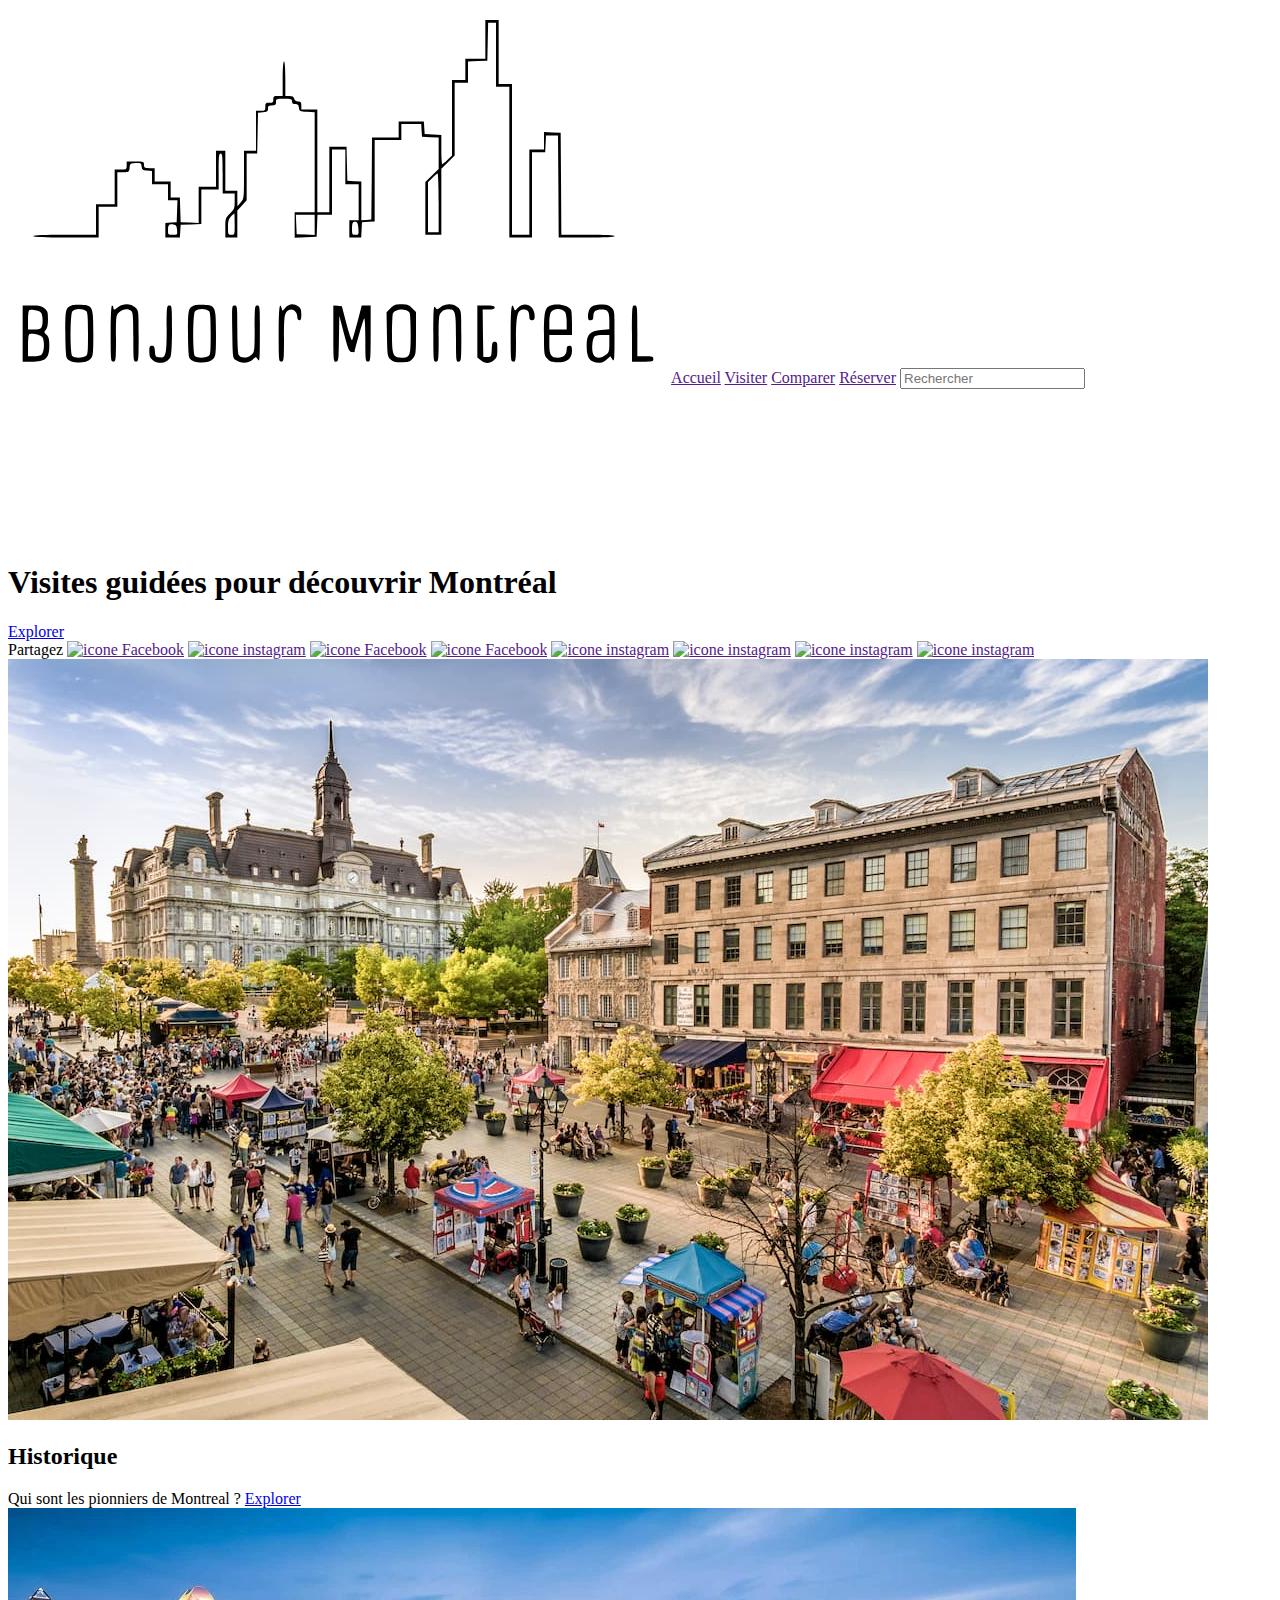
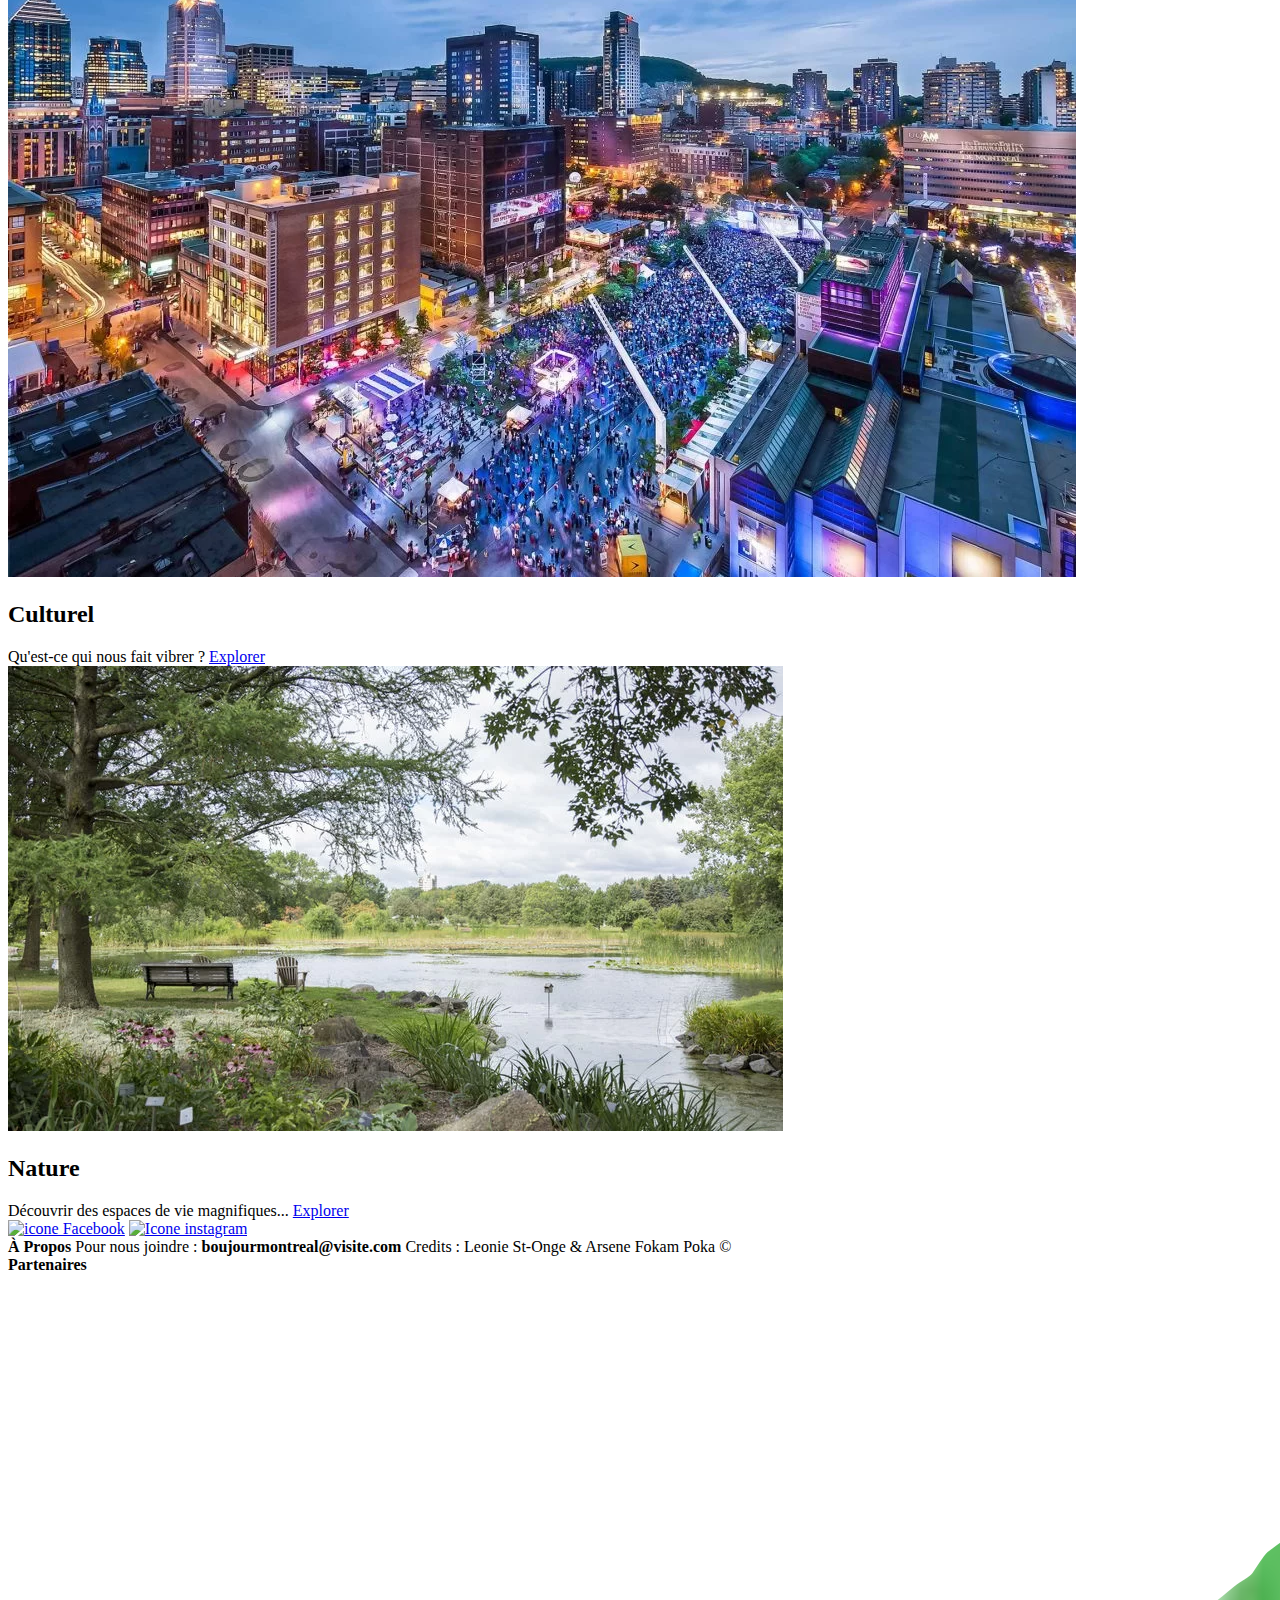
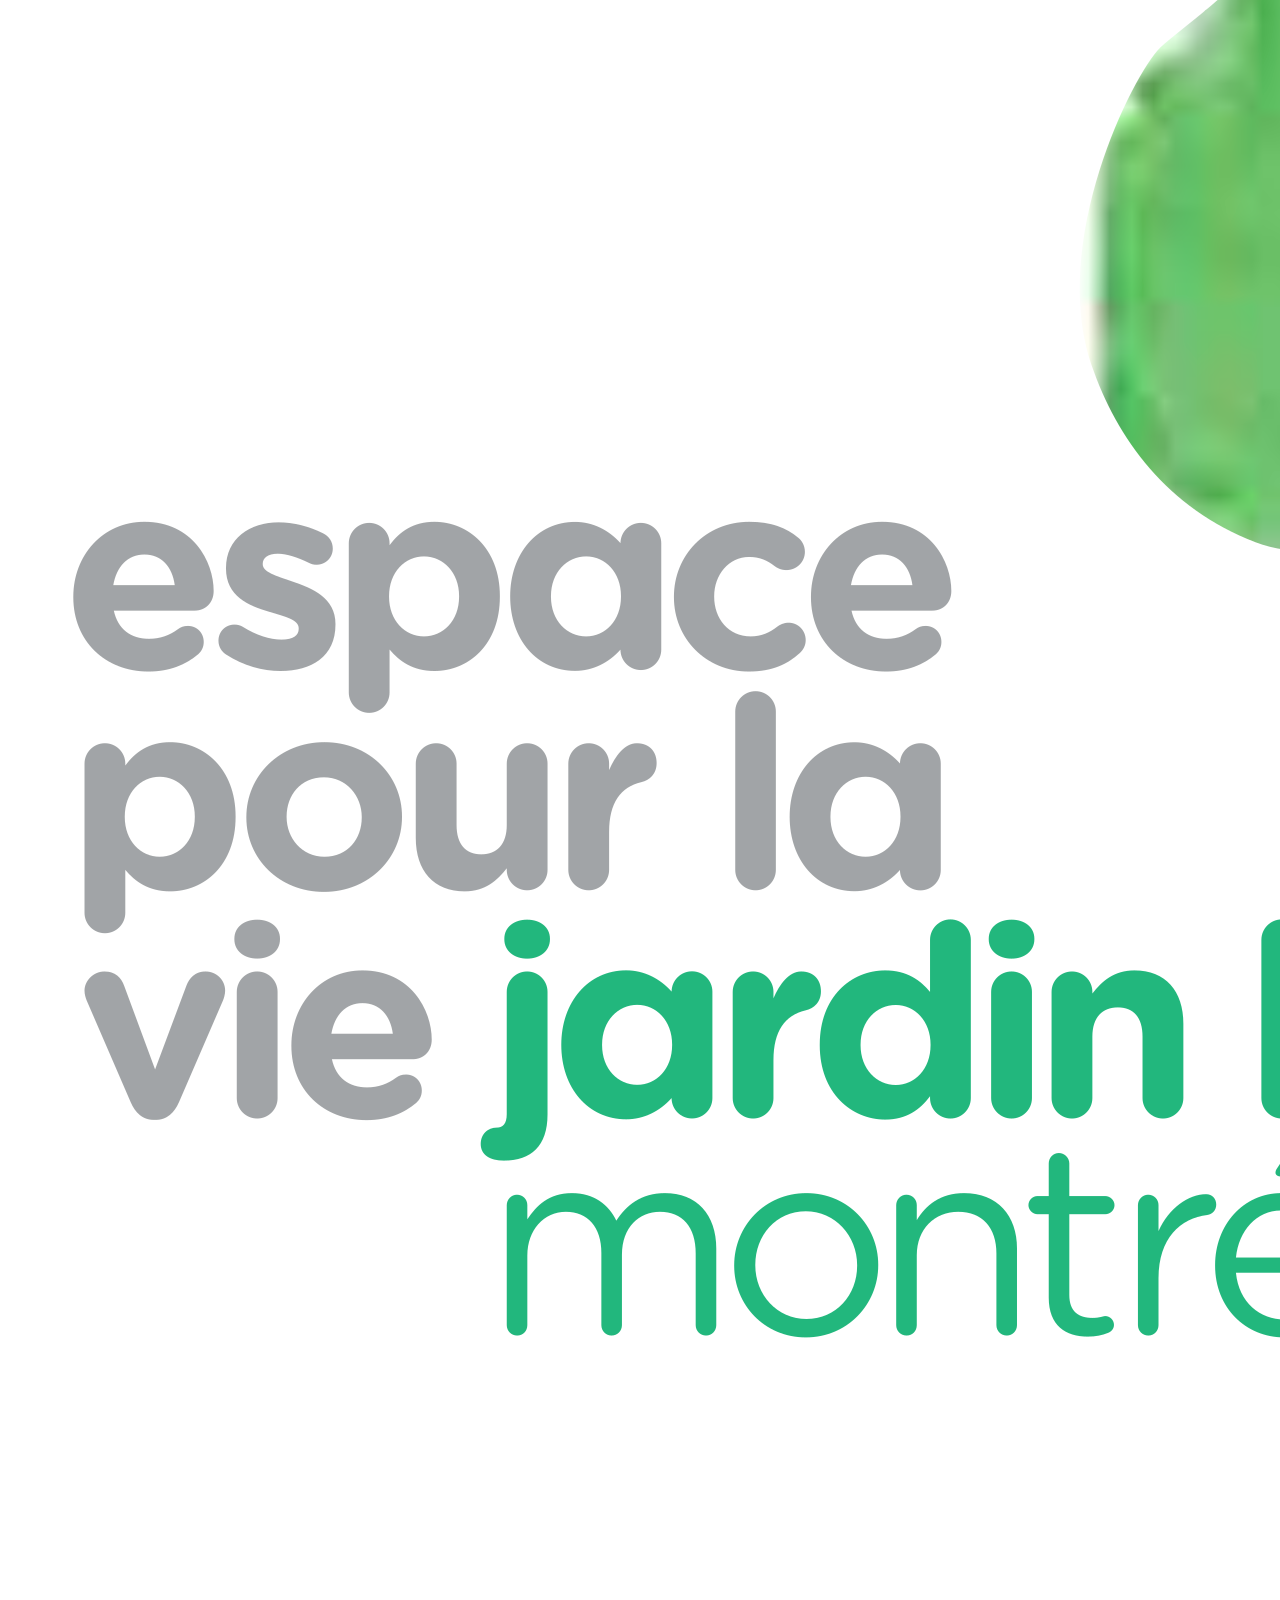
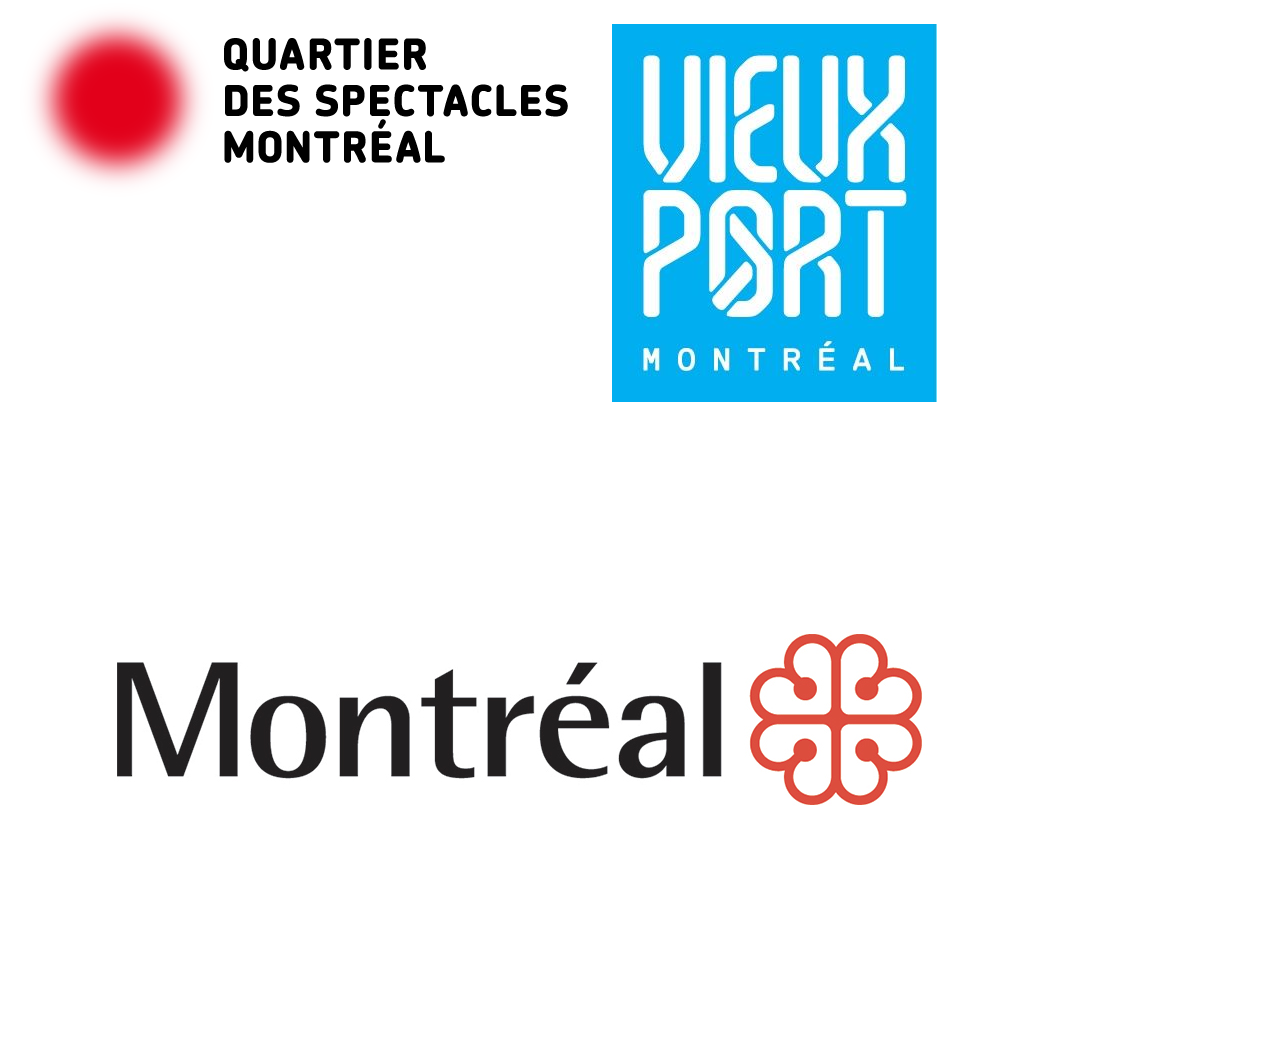
==== src/index.html @ 507555e9 "nouvelle version video, corrections dans index.html" ====
<!DOCTYPE html>
<html lang="fr">

<head>
    <meta charset="UTF-8">
    <meta http-equiv="X-UA-Compatible" content="IE=edge">
    <meta name="viewport" content="width=device-width, initial-scale=1.0">
    <link rel="preconnect" href="https://fonts.googleapis.com">
    <link rel="preconnect" href="https://fonts.gstatic.com" crossorigin>
    <link href="https://fonts.googleapis.com/css2?family=Unica+One&display=swap" rel="stylesheet">
    <title>Accueil</title>


</head>

<body>
    <div class="home">
        <header>
            <nav>
                <img src="./images/LogoBonjourMontrealVille.svg" alt="Logo Bonjour Montreal">
                <span><a href="">Accueil</a></span>
                <span><a href="">Visiter</a></span>
                <span><a href="">Comparer</a></span>
                <span><a href="">Réserver</a></span>
                <input type="search" placeholder="Rechercher">
            </nav>
            <div class="banner">
                <video autoplay muted loop>
                    <source src="./images/video/MontrealBeautyShot.mp4" type="video/mp4">
                </video>
                <h1>Visites guidées pour découvrir Montréal</h1>
                <span><a href="./index.html">Explorer</a></span>
            </div>
        </header>
        <aside>
            <span>Partagez</span>
            <a href=""><img src="./images/facebook-brands.svg" alt="icone Facebook"></a>
            <a href=""><img src="./images/twitter-brands.svg" alt="icone instagram"></a>
            <a href=""><img src="./images/google-plus-brands.svg" alt="icone Facebook"></a>
            <a href=""><img src="./images/linkedin-brands.svg" alt="icone Facebook"></a>
            <a href=""><img src="./images/instagram-brands.svg" alt="icone instagram"></a>
            <a href=""><img src="./images/whatsapp-brands.svg" alt="icone instagram"></a>
            <a href=""><img src="./images/pinterest-brands.svg" alt="icone instagram"></a>
            <a href=""><img src="./images/telegram-brands.svg" alt="icone instagram"></a>
        </aside>
        <main>

            <article class="photo"> <img
                    src="./images/20999-Credit-FR-Tourisme-Montreal-Stephan-Poulin-EN-Credit-Tourisme-Montreal-Steephan-Poulin1.jpg"
                    alt="Vieux-Port de Montreal">
                <h2>Historique</h2> <span>Qui sont les pionniers de Montreal ?</span>
                <span><a href="./index.html">Explorer</a></span>
            </article>
            <article><img src="./images/quartier-spectacle-montreal-centre-ville-1068x669.jpg"
                    alt="Quartier des Spectacles">
                <h2>Culturel</h2>Qu'est-ce qui nous fait vibrer ?
                <span><a href="./index.html">Explorer</a></span>
            </article>
            <article><img src="./images/Jardin-Botanique-Montreal-2.jpg" alt="Jardin Botanique">
                <h2>Nature</h2>Découvrir des espaces de vie magnifiques...
                <span><a href="./index.html">Explorer</a></span>
            </article>

        </main>
        <footer>
            <div>
                <div>
                    <a href="./index.html"><img src="./images/facebook-f-brands.svg" alt="icone Facebook"></a>


                    <a href="./index.html"><img src="./images/square-twitter-brands.svg" alt="Icone instagram"></a>
                </div>

                <div>
                    <strong>À Propos</strong>
                    <span>Pour nous joindre : <strong>boujourmontreal@visite.com</strong></span>
                    <span>Credits : Leonie St-Onge &amp; Arsene Fokam Poka ©</span>
                </div>

                <div><strong>Partenaires</strong>
                    <img src="./images/2560px-Jardin_botanique_Montréal_(logo).svg.png" alt="logo jardin botanique">
                    <img src="./images/logo_quartier_des_spectacles.png" alt="logo quartier des spectacles">
                    <img src="./images/logo_vieux_port_montreal.jpg" alt="logo vieux port">
                    <img src="./images/logo-montreal.jpg" alt="logo ville de montreal">
                </div>

            </div>
        </footer>
    </div>
</body>

</html>
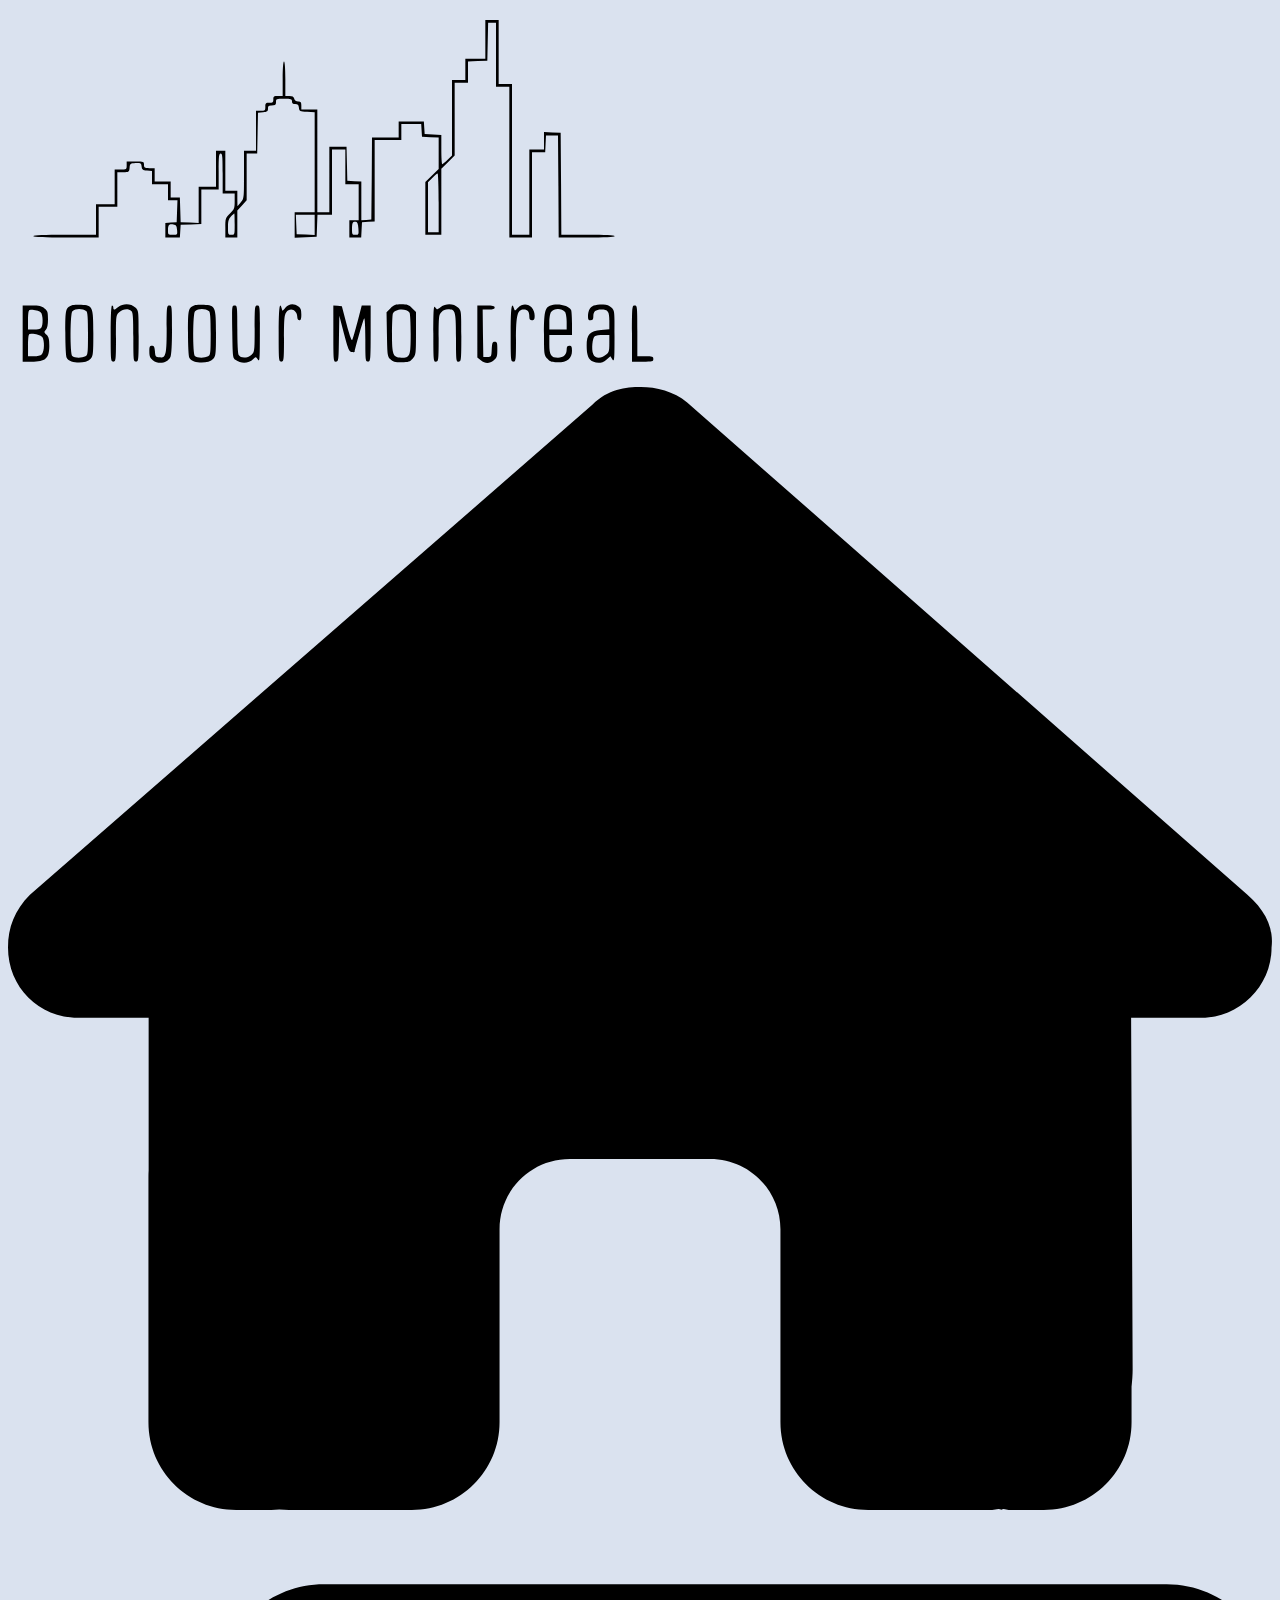
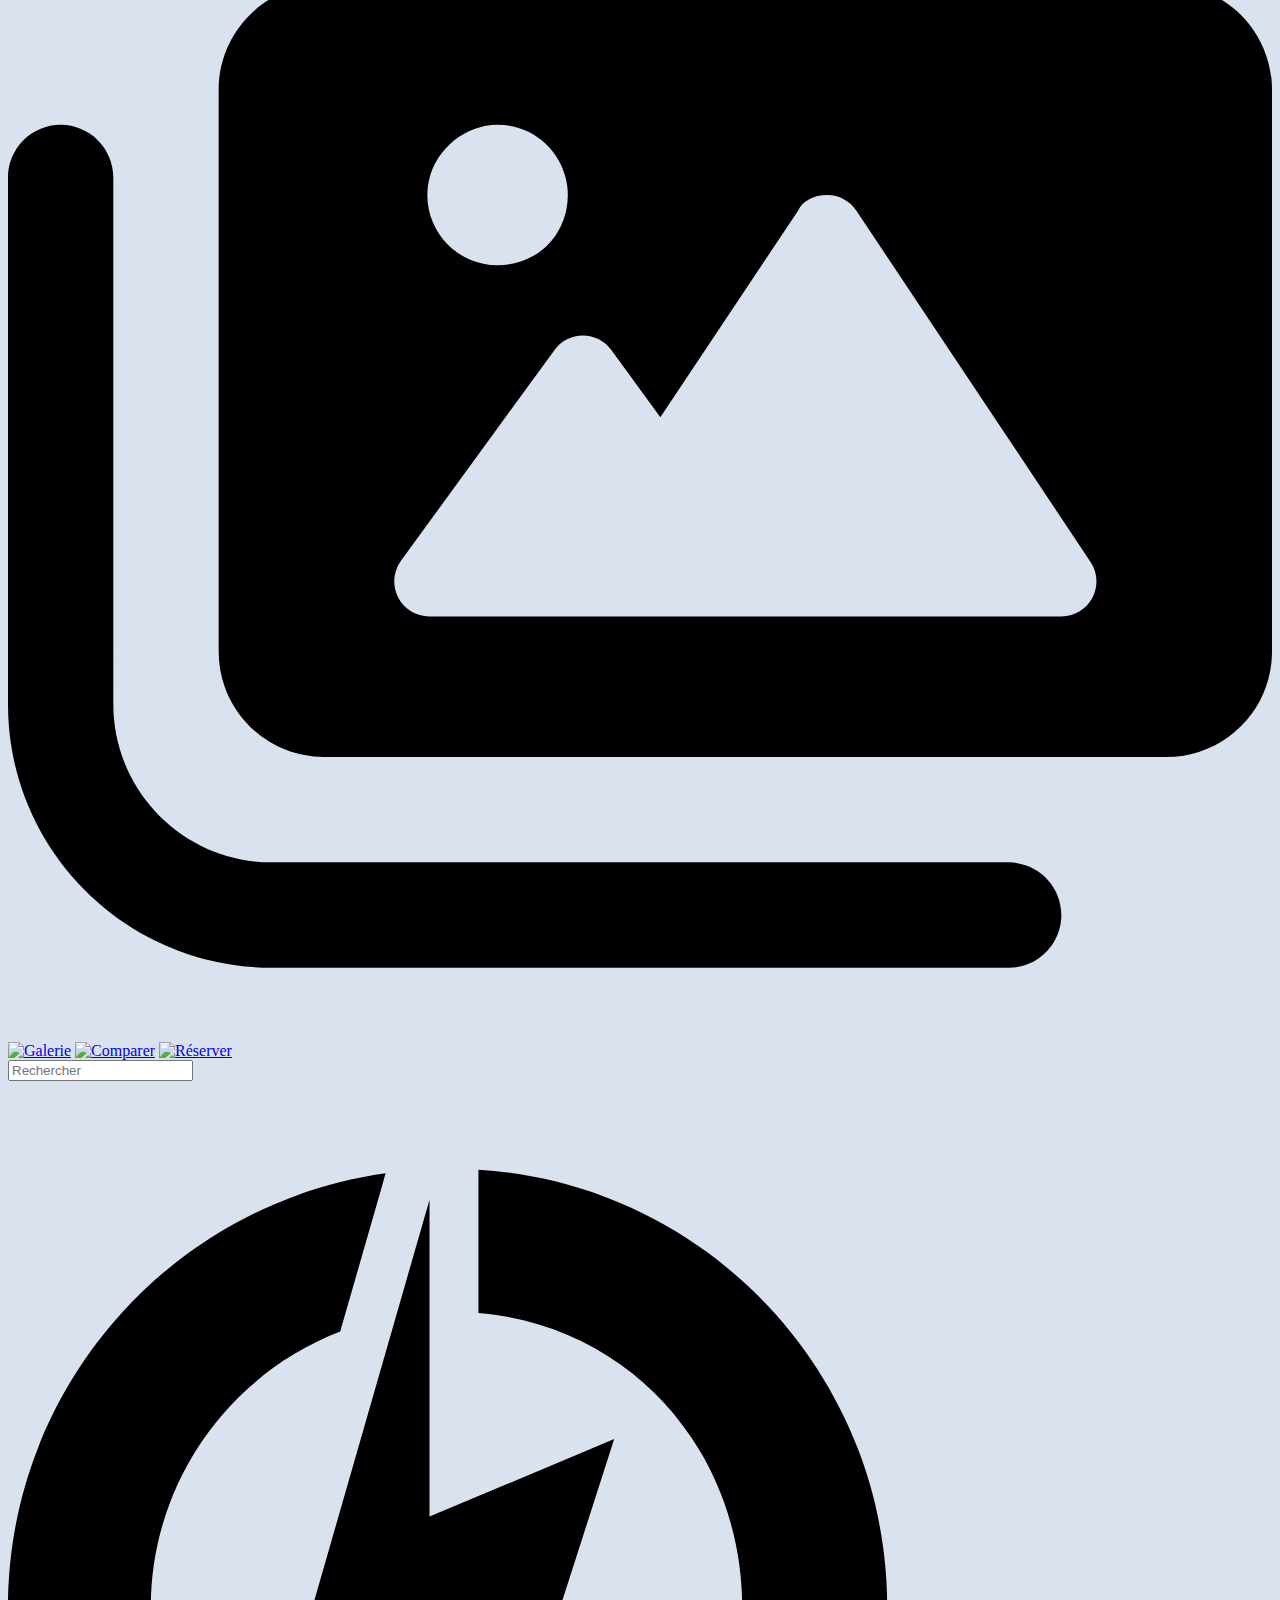
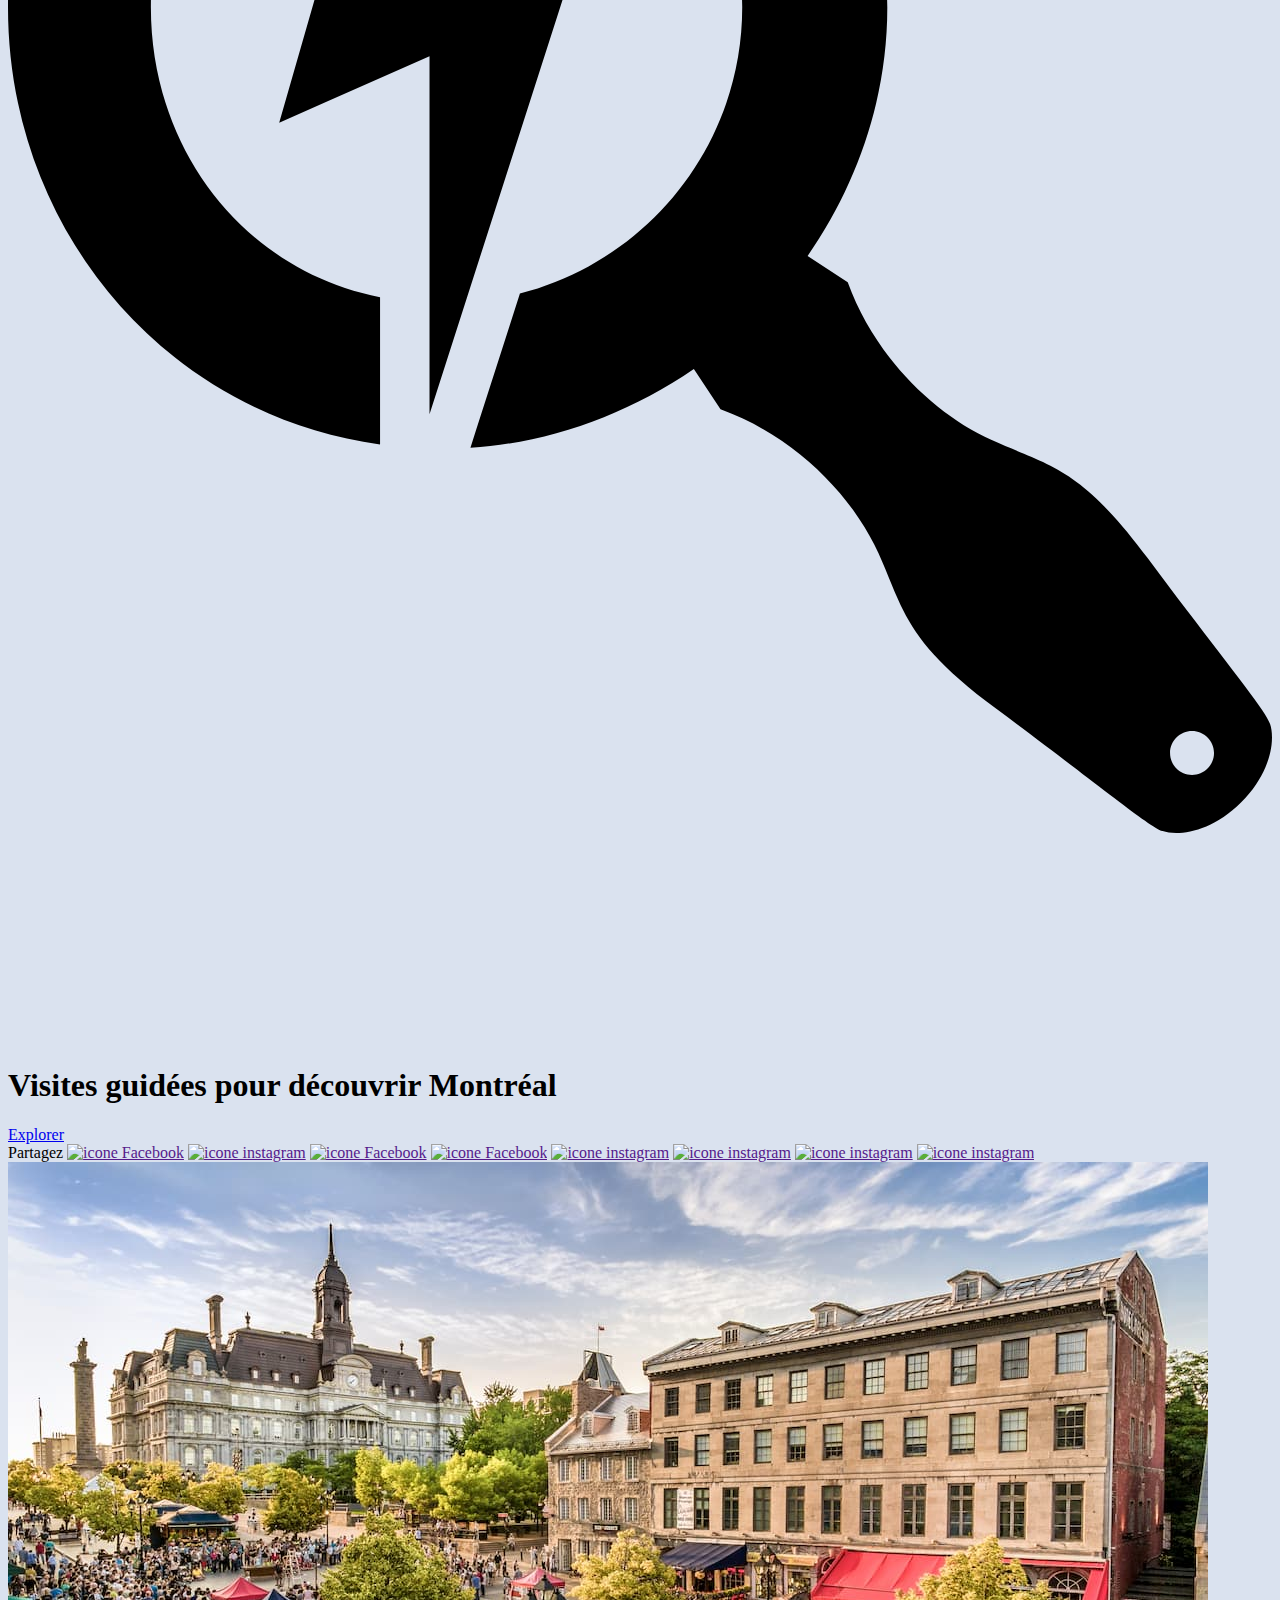
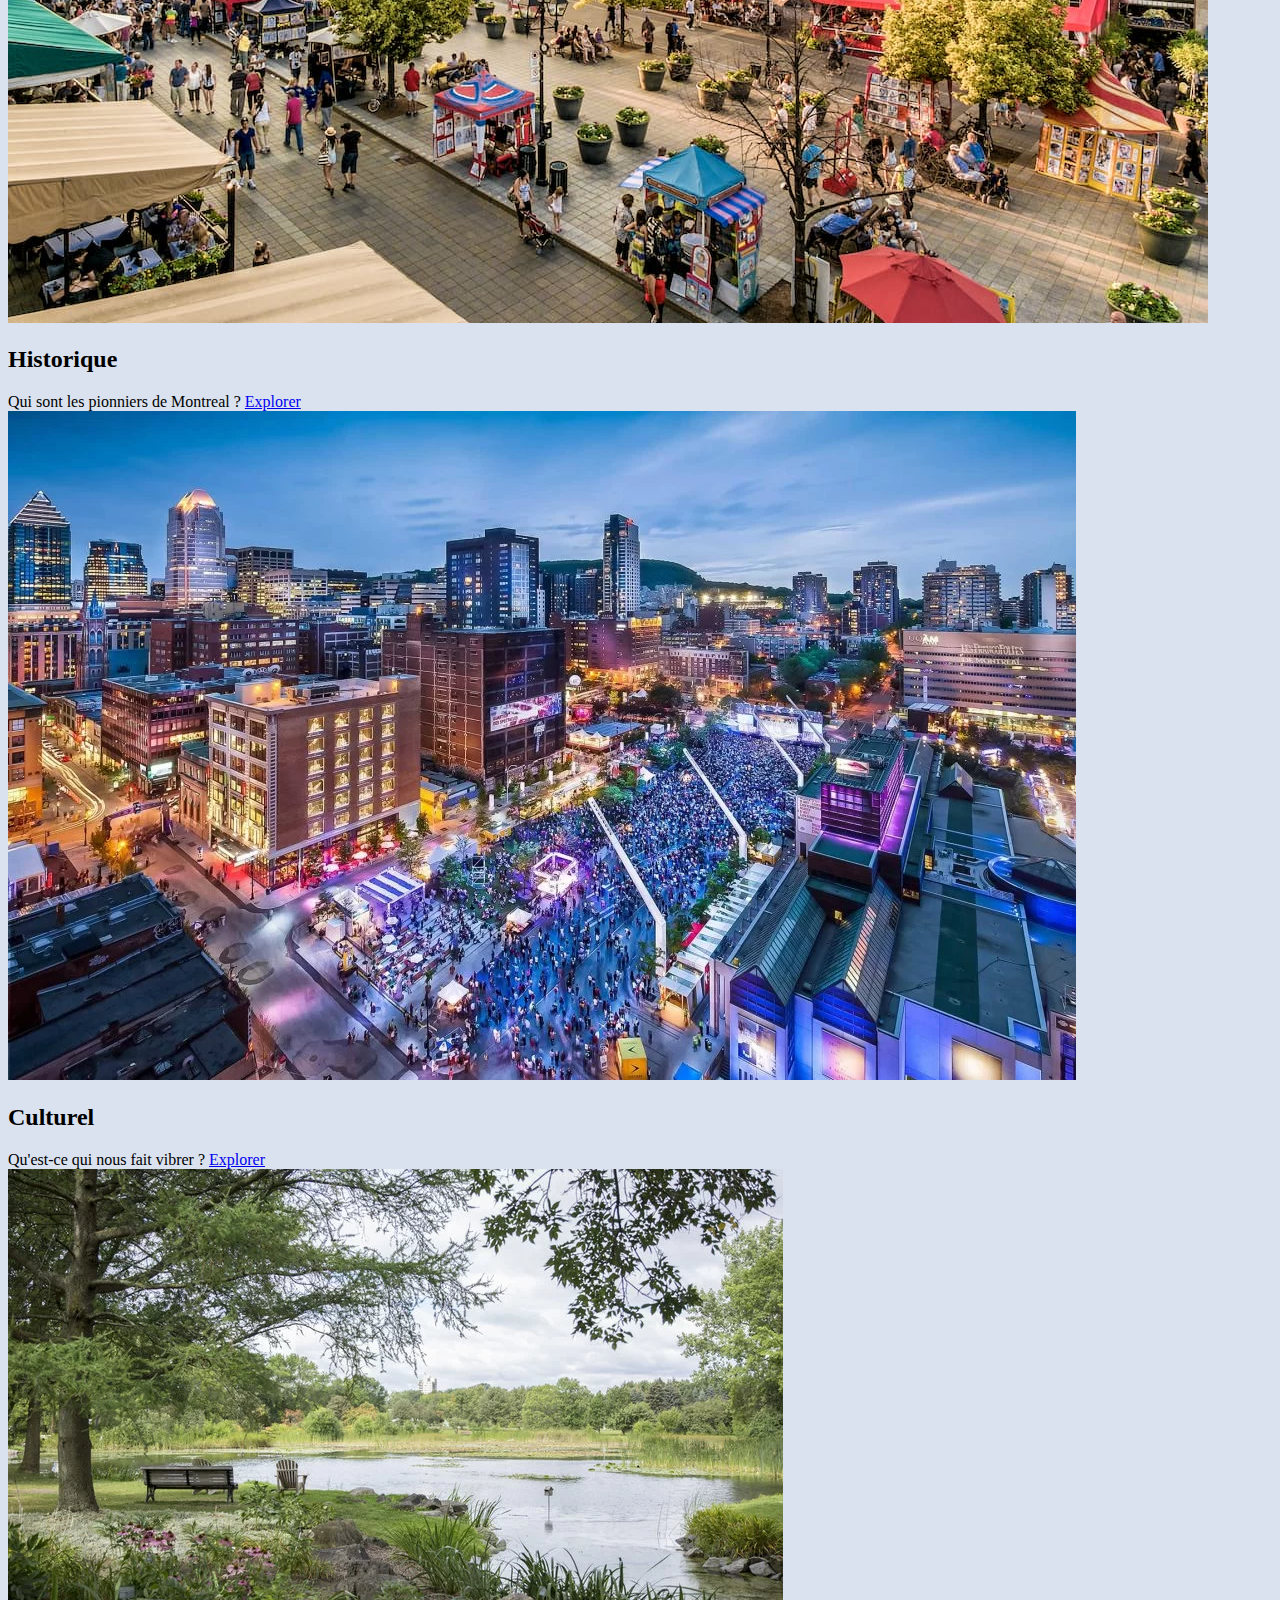
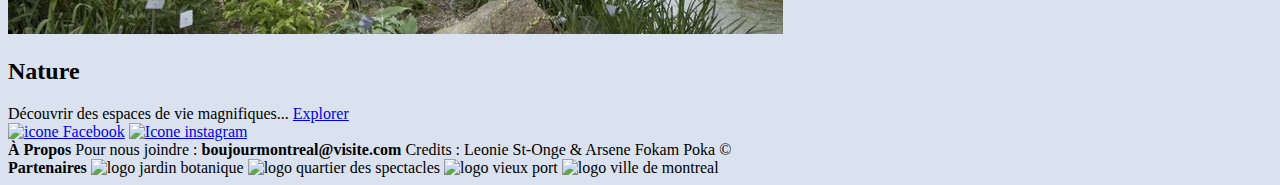
==== commit 16644e9c: "merge" ====
--- a/src/index.html
+++ b/src/index.html
@@ -1,92 +1,100 @@
 <!DOCTYPE html>
 <html lang="fr">
 
-<head>
-    <meta charset="UTF-8">
-    <meta http-equiv="X-UA-Compatible" content="IE=edge">
-    <meta name="viewport" content="width=device-width, initial-scale=1.0">
-    <link rel="preconnect" href="https://fonts.googleapis.com">
-    <link rel="preconnect" href="https://fonts.gstatic.com" crossorigin>
-    <link href="https://fonts.googleapis.com/css2?family=Unica+One&display=swap" rel="stylesheet">
-    <title>Accueil</title>
+    <head>
+        <meta charset="UTF-8">
+        <meta http-equiv="X-UA-Compatible" content="IE=edge">
+        <meta name="viewport" content="width=device-width, initial-scale=1.0">
+        <link rel="stylesheet" href="css/style.css">
+        <link rel="preconnect" href="https://fonts.googleapis.com">
+        <link rel="preconnect" href="https://fonts.gstatic.com" crossorigin>
+        <link href="https://fonts.googleapis.com/css2?family=Unica+One&display=swap" rel="stylesheet">
+        <title>Accueil</title>
 
 
-</head>
+    </head>
 
-<body>
-    <div class="home">
-        <header>
-            <nav>
-                <img src="./images/LogoBonjourMontrealVille.svg" alt="Logo Bonjour Montreal">
-                <span><a href="">Accueil</a></span>
-                <span><a href="">Visiter</a></span>
-                <span><a href="">Comparer</a></span>
-                <span><a href="">Réserver</a></span>
-                <input type="search" placeholder="Rechercher">
-            </nav>
-            <div class="banner">
-                <video autoplay muted loop>
-                    <source src="./images/video/MontrealBeautyShot.mp4" type="video/mp4">
-                </video>
-                <h1>Visites guidées pour découvrir Montréal</h1>
-                <span><a href="./index.html">Explorer</a></span>
-            </div>
-        </header>
-        <aside>
-            <span>Partagez</span>
-            <a href=""><img src="./images/facebook-brands.svg" alt="icone Facebook"></a>
-            <a href=""><img src="./images/twitter-brands.svg" alt="icone instagram"></a>
-            <a href=""><img src="./images/google-plus-brands.svg" alt="icone Facebook"></a>
-            <a href=""><img src="./images/linkedin-brands.svg" alt="icone Facebook"></a>
-            <a href=""><img src="./images/instagram-brands.svg" alt="icone instagram"></a>
-            <a href=""><img src="./images/whatsapp-brands.svg" alt="icone instagram"></a>
-            <a href=""><img src="./images/pinterest-brands.svg" alt="icone instagram"></a>
-            <a href=""><img src="./images/telegram-brands.svg" alt="icone instagram"></a>
-        </aside>
-        <main>
+    <body>
+        <div class="home">
+            <header>
+                <nav>
+                    <img src="./images/LogoBonjourMontrealVille.svg" alt="Logo Bonjour Montreal">
+                    <span><a href="./index.html"><img src="./images/house-solid.svg" alt="Accueil"></a></span>
+                    <span><a href="./catalogue/catalogue.html"><img src="./images/images-solid.svg"
+                                alt="Catalogue"></a></span>
+                    <span><a href="./galerie/galerie.html"><img src="./images/camera-retro-solid.svg"
+                                alt="Galerie"></a></span>
+                    <span><a href="./tableau/tableau.html"><img src="./images/scale-balanced-solid.svg"
+                                alt="Comparer"></a></span>
+                    <span><a href="./contact/index.html"><img src="./images/pen-to-square-regular.svg"
+                                alt="Réserver"></a></span>
+                    <div><input type="search" placeholder="Rechercher"><img src="./images/searchengin-brands.svg"
+                            alt="Recherche"></div>
+                </nav>
+                <div class="banner">
+                    <video autoplay muted loop>
+                        <source src="./images/video/MontrealBeautyShot.mp4" type="video/mp4">
+                    </video>
+                    <h1>Visites guidées pour découvrir Montréal</h1>
+                    <span><a href="./index.html">Explorer</a></span>
+                </div>
+            </header>
+            <aside>
+                <span>Partagez</span>
+                <a href=""><img src="./images/facebook-brands.svg" alt="icone Facebook"></a>
+                <a href=""><img src="./images/twitter-brands.svg" alt="icone instagram"></a>
+                <a href=""><img src="./images/google-plus-brands.svg" alt="icone Facebook"></a>
+                <a href=""><img src="./images/linkedin-brands.svg" alt="icone Facebook"></a>
+                <a href=""><img src="./images/instagram-brands.svg" alt="icone instagram"></a>
+                <a href=""><img src="./images/whatsapp-brands.svg" alt="icone instagram"></a>
+                <a href=""><img src="./images/pinterest-brands.svg" alt="icone instagram"></a>
+                <a href=""><img src="./images/telegram-brands.svg" alt="icone instagram"></a>
+            </aside>
+            <main>
 
-            <article class="photo"> <img
-                    src="./images/20999-Credit-FR-Tourisme-Montreal-Stephan-Poulin-EN-Credit-Tourisme-Montreal-Steephan-Poulin1.jpg"
-                    alt="Vieux-Port de Montreal">
-                <h2>Historique</h2> <span>Qui sont les pionniers de Montreal ?</span>
-                <span><a href="./index.html">Explorer</a></span>
-            </article>
-            <article><img src="./images/quartier-spectacle-montreal-centre-ville-1068x669.jpg"
-                    alt="Quartier des Spectacles">
-                <h2>Culturel</h2>Qu'est-ce qui nous fait vibrer ?
-                <span><a href="./index.html">Explorer</a></span>
-            </article>
-            <article><img src="./images/Jardin-Botanique-Montreal-2.jpg" alt="Jardin Botanique">
-                <h2>Nature</h2>Découvrir des espaces de vie magnifiques...
-                <span><a href="./index.html">Explorer</a></span>
-            </article>
+                <article class="photo"> <img
+                        src="./images/20999-Credit-FR-Tourisme-Montreal-Stephan-Poulin-EN-Credit-Tourisme-Montreal-Steephan-Poulin1.jpg"
+                        alt="Vieux-Port de Montreal">
+                    <h2>Historique</h2> <span>Qui sont les pionniers de Montreal ?</span>
+                    <span><a href="./index.html">Explorer</a></span>
+                </article>
+                <article><img src="./images/quartier-spectacle-montreal-centre-ville-1068x669.jpg"
+                        alt="Quartier des Spectacles">
+                    <h2>Culturel</h2>Qu'est-ce qui nous fait vibrer ?
+                    <span><a href="./index.html">Explorer</a></span>
+                </article>
+                <article><img src="./images/Jardin-Botanique-Montreal-2.jpg" alt="Jardin Botanique">
+                    <h2>Nature</h2>Découvrir des espaces de vie magnifiques...
+                    <span><a href="./index.html">Explorer</a></span>
+                </article>
 
-        </main>
-        <footer>
-            <div>
+            </main>
+            <footer>
                 <div>
-                    <a href="./index.html"><img src="./images/facebook-f-brands.svg" alt="icone Facebook"></a>
+                    <div>
+                        <a href="../index.html"><img src="../images/icons_social_network/facebook-f-brands.svg"
+                                alt="icone Facebook"></a>
+                        <a href="../index.html"><img src="../images/icons_social_network/twitter-brands.svg"
+                                alt="Icone instagram"></a>
+                    </div>
+                    <div>
+                        <strong>À Propos</strong>
+                        <span>Pour nous joindre : <strong>boujourmontreal@visite.com</strong></span>
+                        <span>Credits : Leonie St-Onge &amp; Arsene Fokam Poka ©</span>
+                    </div>
 
+                    <div><strong>Partenaires</strong>
+                        <img src="../images/logos_partenaires/2560px-Jardin_botanique_Montréal_(logo).svg.png"
+                            alt="logo jardin botanique">
+                        <img src="../images/logos_partenaires/logo_quartier_des_spectacles.png"
+                            alt="logo quartier des spectacles">
+                        <img src="../images/logos_partenaires/logo_vieux_port_montreal.jpg" alt="logo vieux port">
+                        <img src="../images/logos_partenaires/logo-montreal.jpg" alt="logo ville de montreal">
+                    </div>
 
-                    <a href="./index.html"><img src="./images/square-twitter-brands.svg" alt="Icone instagram"></a>
                 </div>
-
-                <div>
-                    <strong>À Propos</strong>
-                    <span>Pour nous joindre : <strong>boujourmontreal@visite.com</strong></span>
-                    <span>Credits : Leonie St-Onge &amp; Arsene Fokam Poka ©</span>
-                </div>
-
-                <div><strong>Partenaires</strong>
-                    <img src="./images/2560px-Jardin_botanique_Montréal_(logo).svg.png" alt="logo jardin botanique">
-                    <img src="./images/logo_quartier_des_spectacles.png" alt="logo quartier des spectacles">
-                    <img src="./images/logo_vieux_port_montreal.jpg" alt="logo vieux port">
-                    <img src="./images/logo-montreal.jpg" alt="logo ville de montreal">
-                </div>
-
-            </div>
-        </footer>
-    </div>
-</body>
+            </footer>
+        </div>
+    </body>
 
 </html>--- a/src/css/style.css
+++ b/src/css/style.css
@@ -0,0 +1,69 @@
+/**
+    Déclaration global a toute l'application
+    Cette partie est modifié SEULEMENT APRES avoir communiquer avec les autre membre de l'équipe.
+    --------------------------------------------------------------------------------------------
+**/
+
+/** Chargement des polices **/
+
+/** Déclaration du box-sizing **/
+
+/** Sémantique permettant un aspect constant sur toute l'application **/
+
+header {}
+
+nav {}
+
+aside {}
+
+main {}
+
+footer {}
+
+body {
+    background-color: #DAE2EF;
+}
+
+/**
+    Déclaration spécifique a chaque page au besoin.
+    Chaque personne travaille sur une page à la fois donc il ne devrait jamais y avoir de conflit.
+
+    2 examples: home et contact
+    --------------------------------------------------------------------------------------------
+**/
+
+/** Example pour les cas spécifiques de la page home **/
+
+.home header {}
+
+.home nav {}
+
+.home aside {}
+
+.home main {}
+
+.home main div.photo {
+    border: 1px solid black;
+}
+
+.home footer {}
+
+/** Example pour les cas spécifiques de la page contact **/
+
+.contact header {}
+
+.contact nav {}
+
+.contact aside {}
+
+.contact main {
+    width: 80%;
+    margin: auto;
+}
+
+.contact main form {
+    /** Spécifique pour l'intégration du formulaire de contact **/
+    border: 2px solid black;
+}
+
+.contact footer {}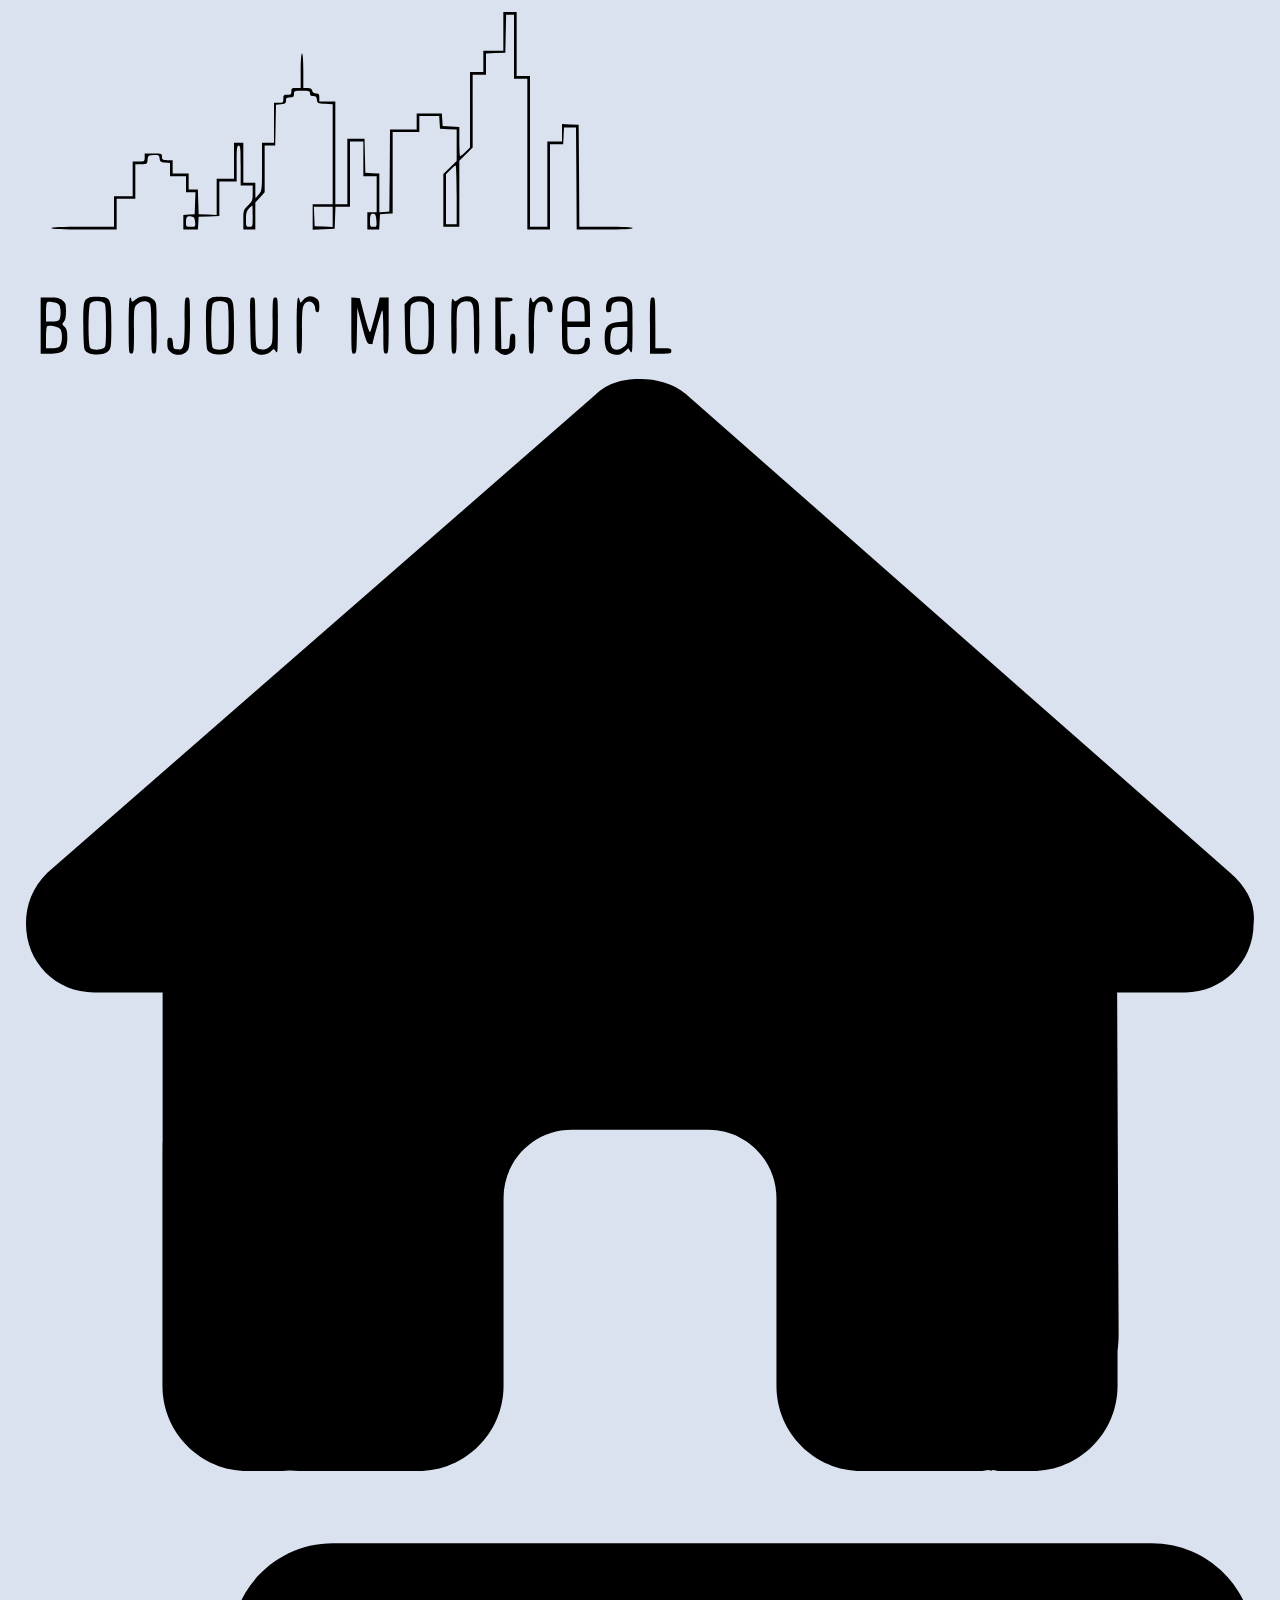
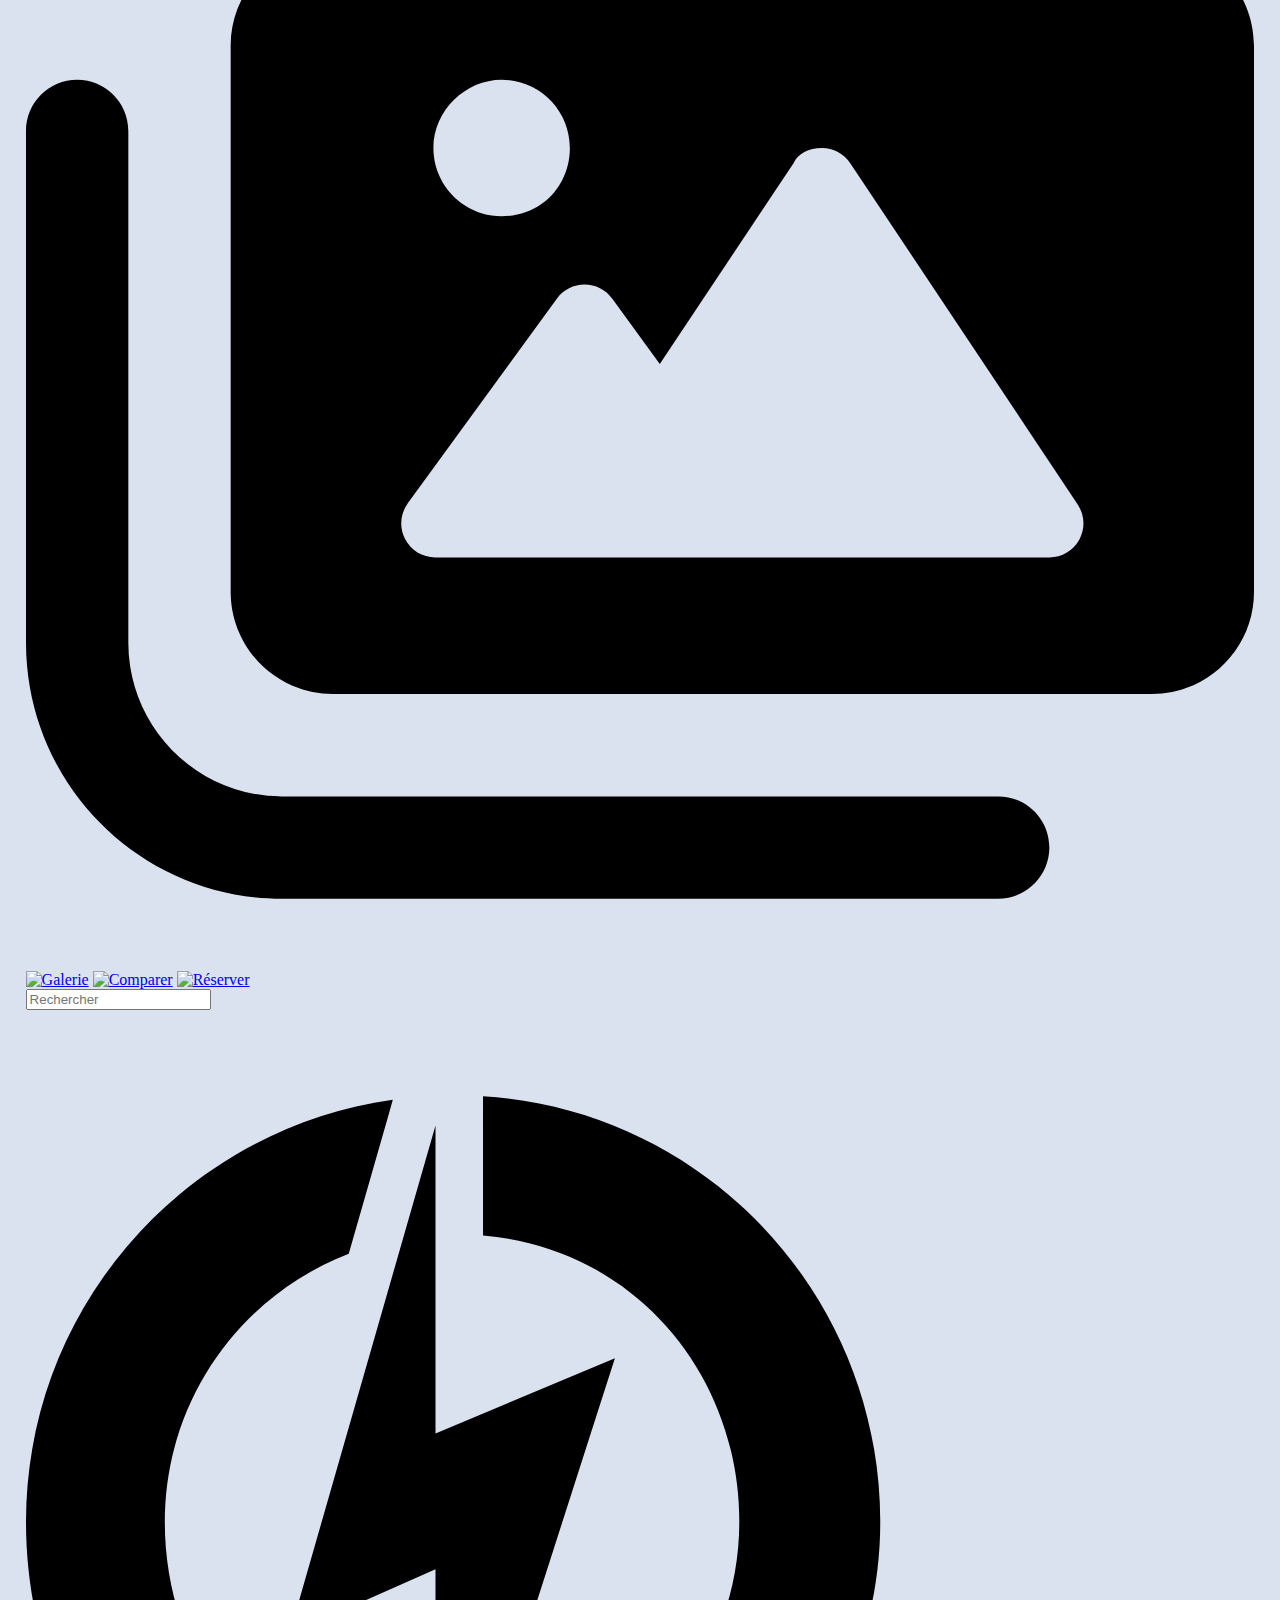
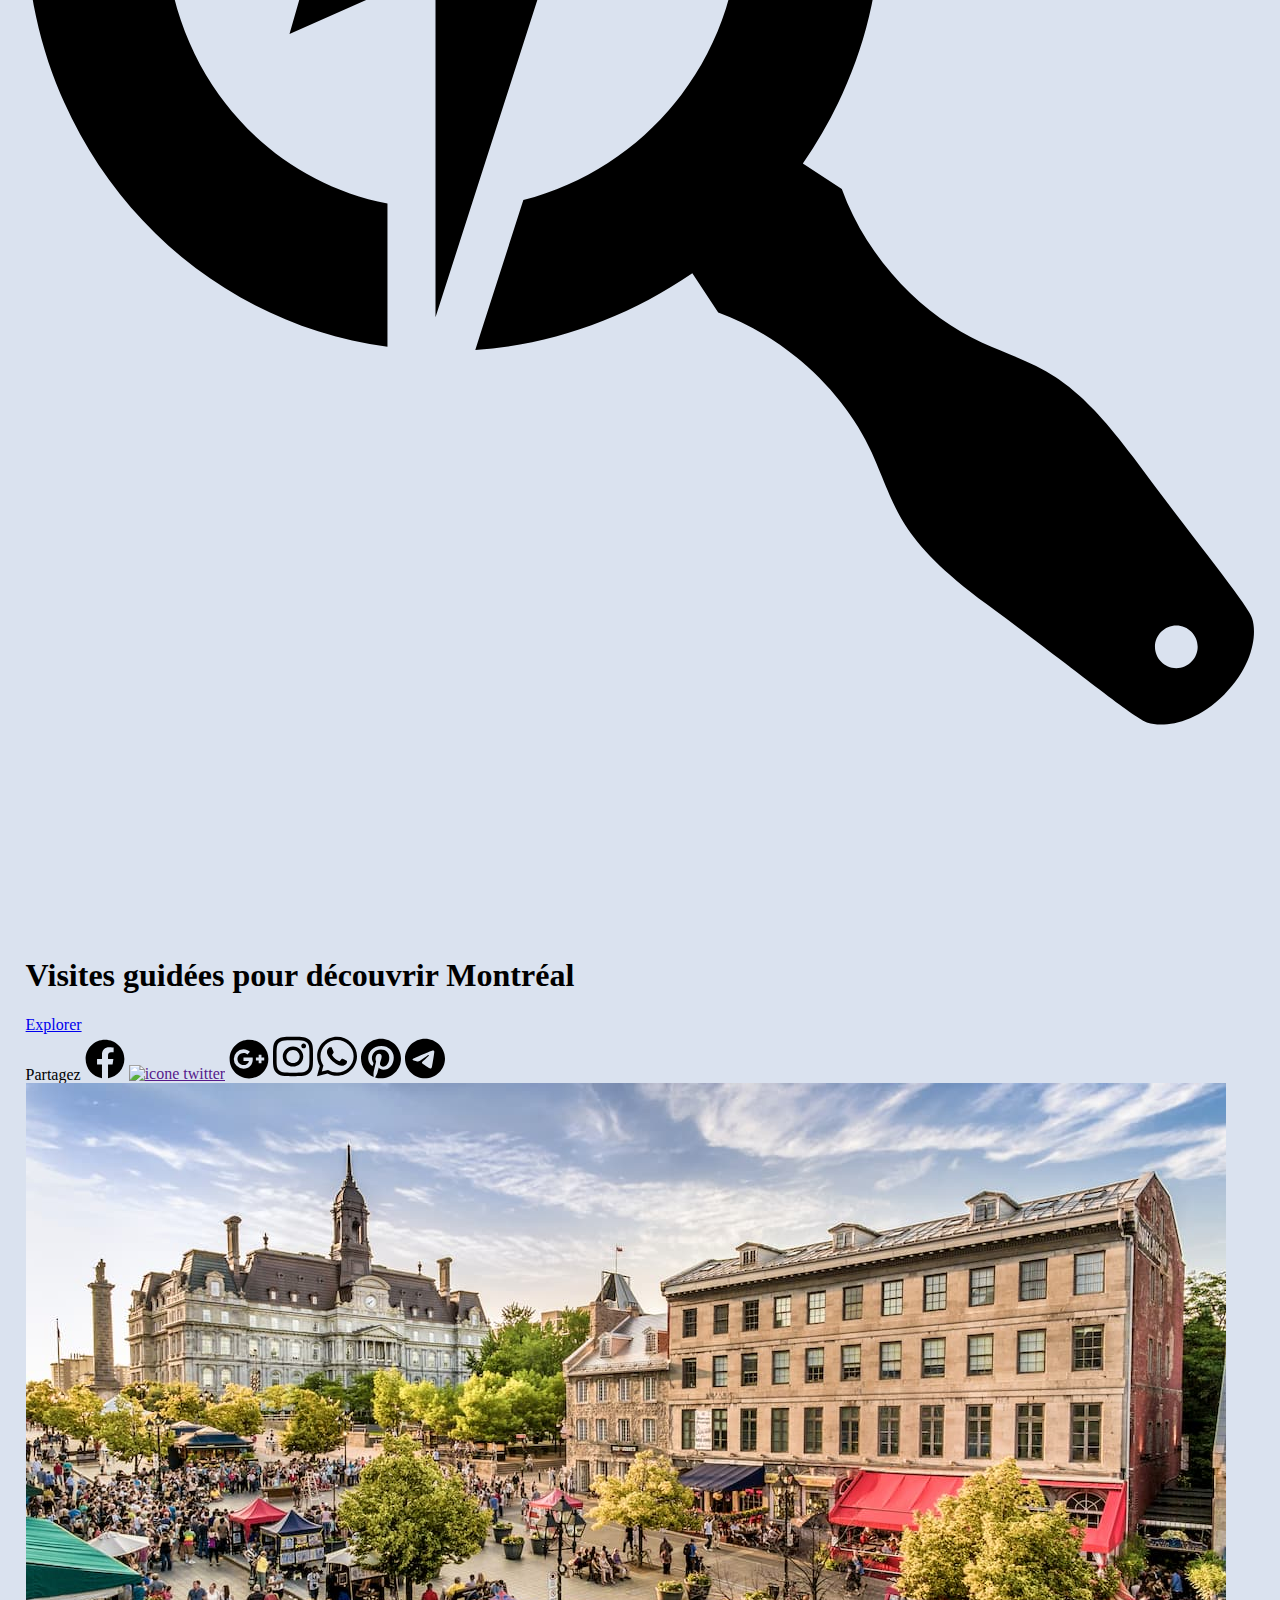
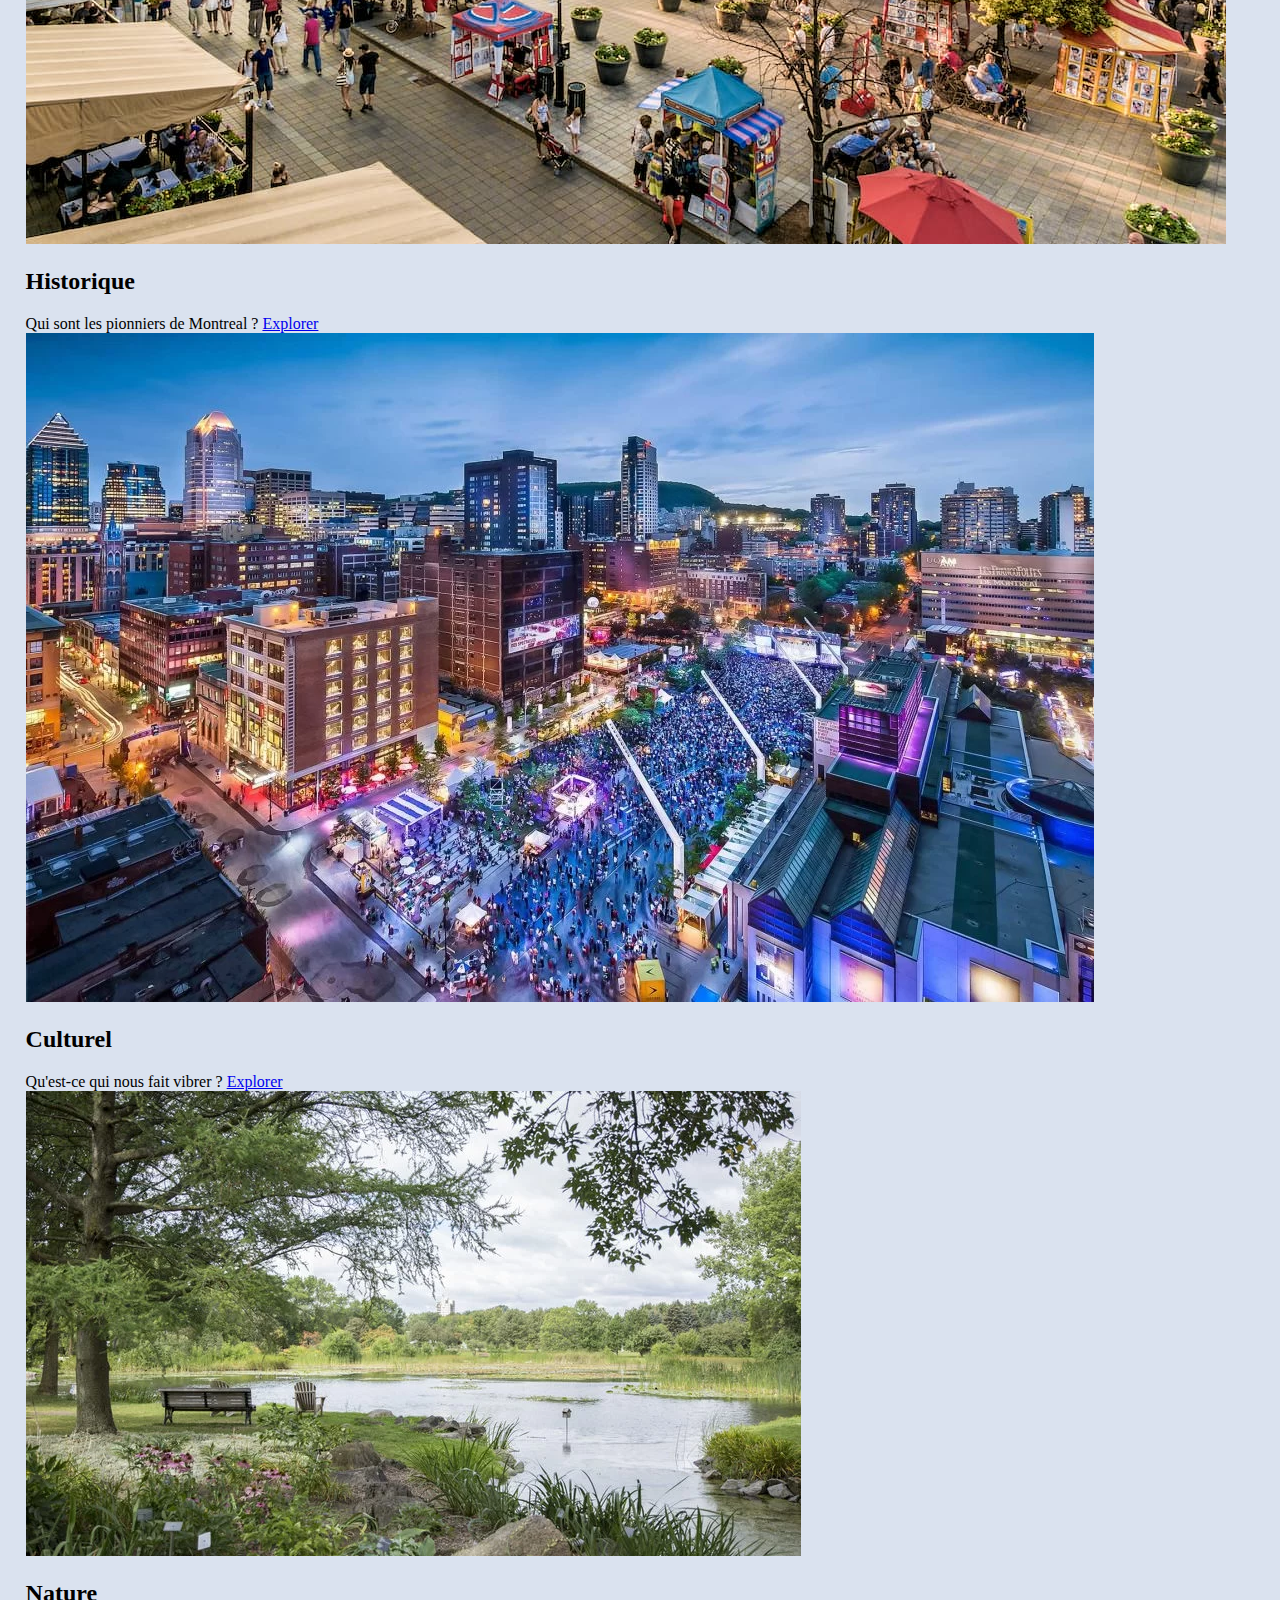
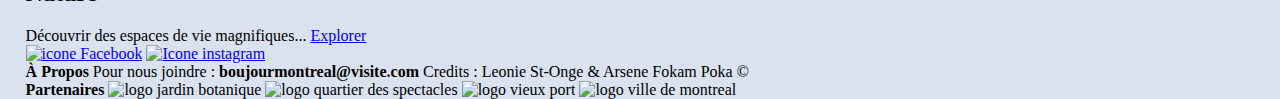
==== commit d70a9e0e: "Harmonie asside icons" ====
--- a/src/index.html
+++ b/src/index.html
@@ -41,14 +41,14 @@
             </header>
             <aside>
                 <span>Partagez</span>
-                <a href=""><img src="./images/facebook-brands.svg" alt="icone Facebook"></a>
-                <a href=""><img src="./images/twitter-brands.svg" alt="icone instagram"></a>
-                <a href=""><img src="./images/google-plus-brands.svg" alt="icone Facebook"></a>
-                <a href=""><img src="./images/linkedin-brands.svg" alt="icone Facebook"></a>
-                <a href=""><img src="./images/instagram-brands.svg" alt="icone instagram"></a>
-                <a href=""><img src="./images/whatsapp-brands.svg" alt="icone instagram"></a>
-                <a href=""><img src="./images/pinterest-brands.svg" alt="icone instagram"></a>
-                <a href=""><img src="./images/telegram-brands.svg" alt="icone instagram"></a>
+                <a href=""><img src="images/icons_social_network/aside-facebook-brands.svg" alt="icone Facebook"></a>
+                <a href=""><img src="images/icons_social_network/twitter-brands.svg" alt="icone twitter"></a>
+                <a href=""><img src="images/icons_social_network/aside-google-plus-brands.svg" alt="icone google"></a>
+
+                <a href=""><img src="images/icons_social_network/aside-instagram-brands.svg" alt="icone instagram"></a>
+                <a href=""><img src="images/icons_social_network/aside-whatsapp-brands.svg" alt="icone instagram"></a>
+                <a href=""><img src="images/icons_social_network/aside-pinterest-brands.svg" alt="icone pinterest"></a>
+                <a href=""><img src="images/icons_social_network/aside-telegram-brands.svg" alt="icone telegram"></a>
             </aside>
             <main>
 
--- a/src/css/style.css
+++ b/src/css/style.css
@@ -14,7 +14,9 @@
 
 nav {}
 
-aside {}
+aside img {
+    width: 40px;
+}
 
 main {}
 
@@ -22,6 +24,9 @@
 
 body {
     background-color: #DAE2EF;
+    width: 96%;
+    margin: auto;
+
 }
 
 /**
@@ -56,10 +61,7 @@
 
 .contact aside {}
 
-.contact main {
-    width: 80%;
-    margin: auto;
-}
+.contact main {}
 
 .contact main form {
     /** Spécifique pour l'intégration du formulaire de contact **/
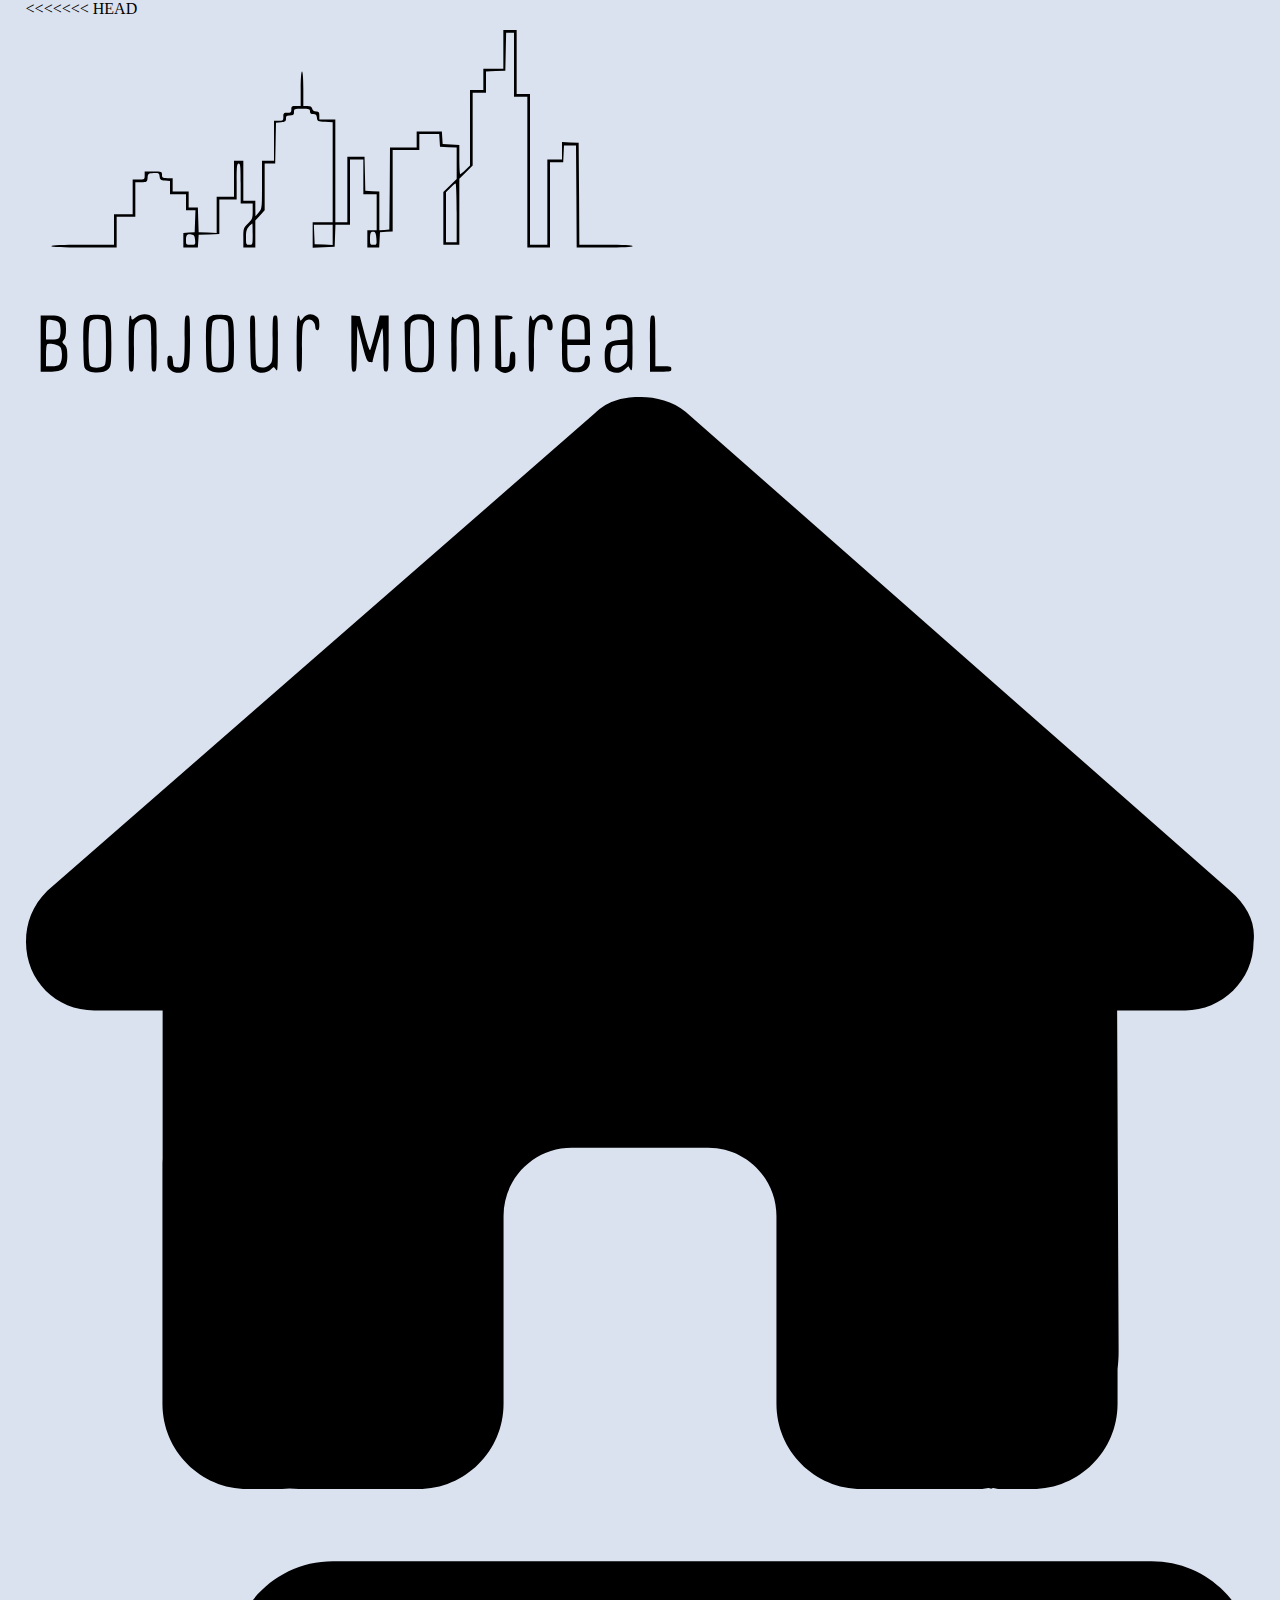
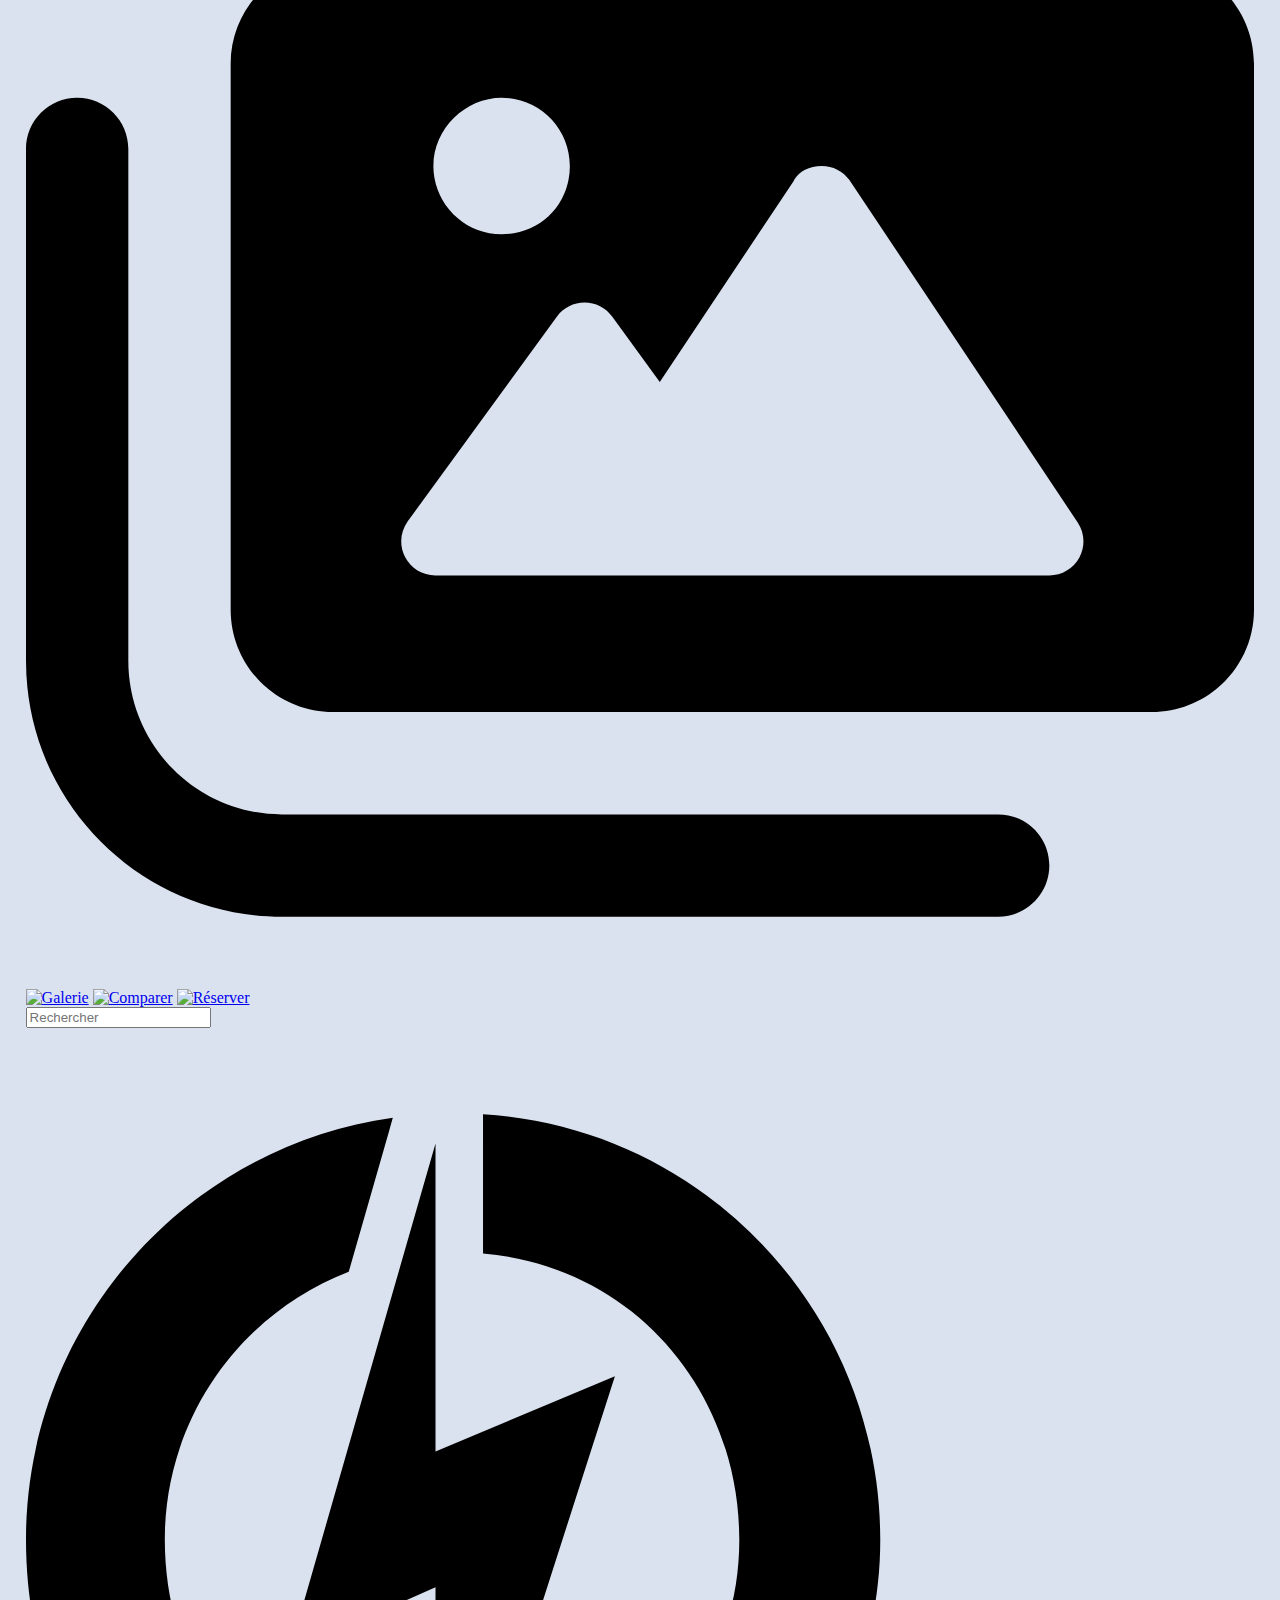
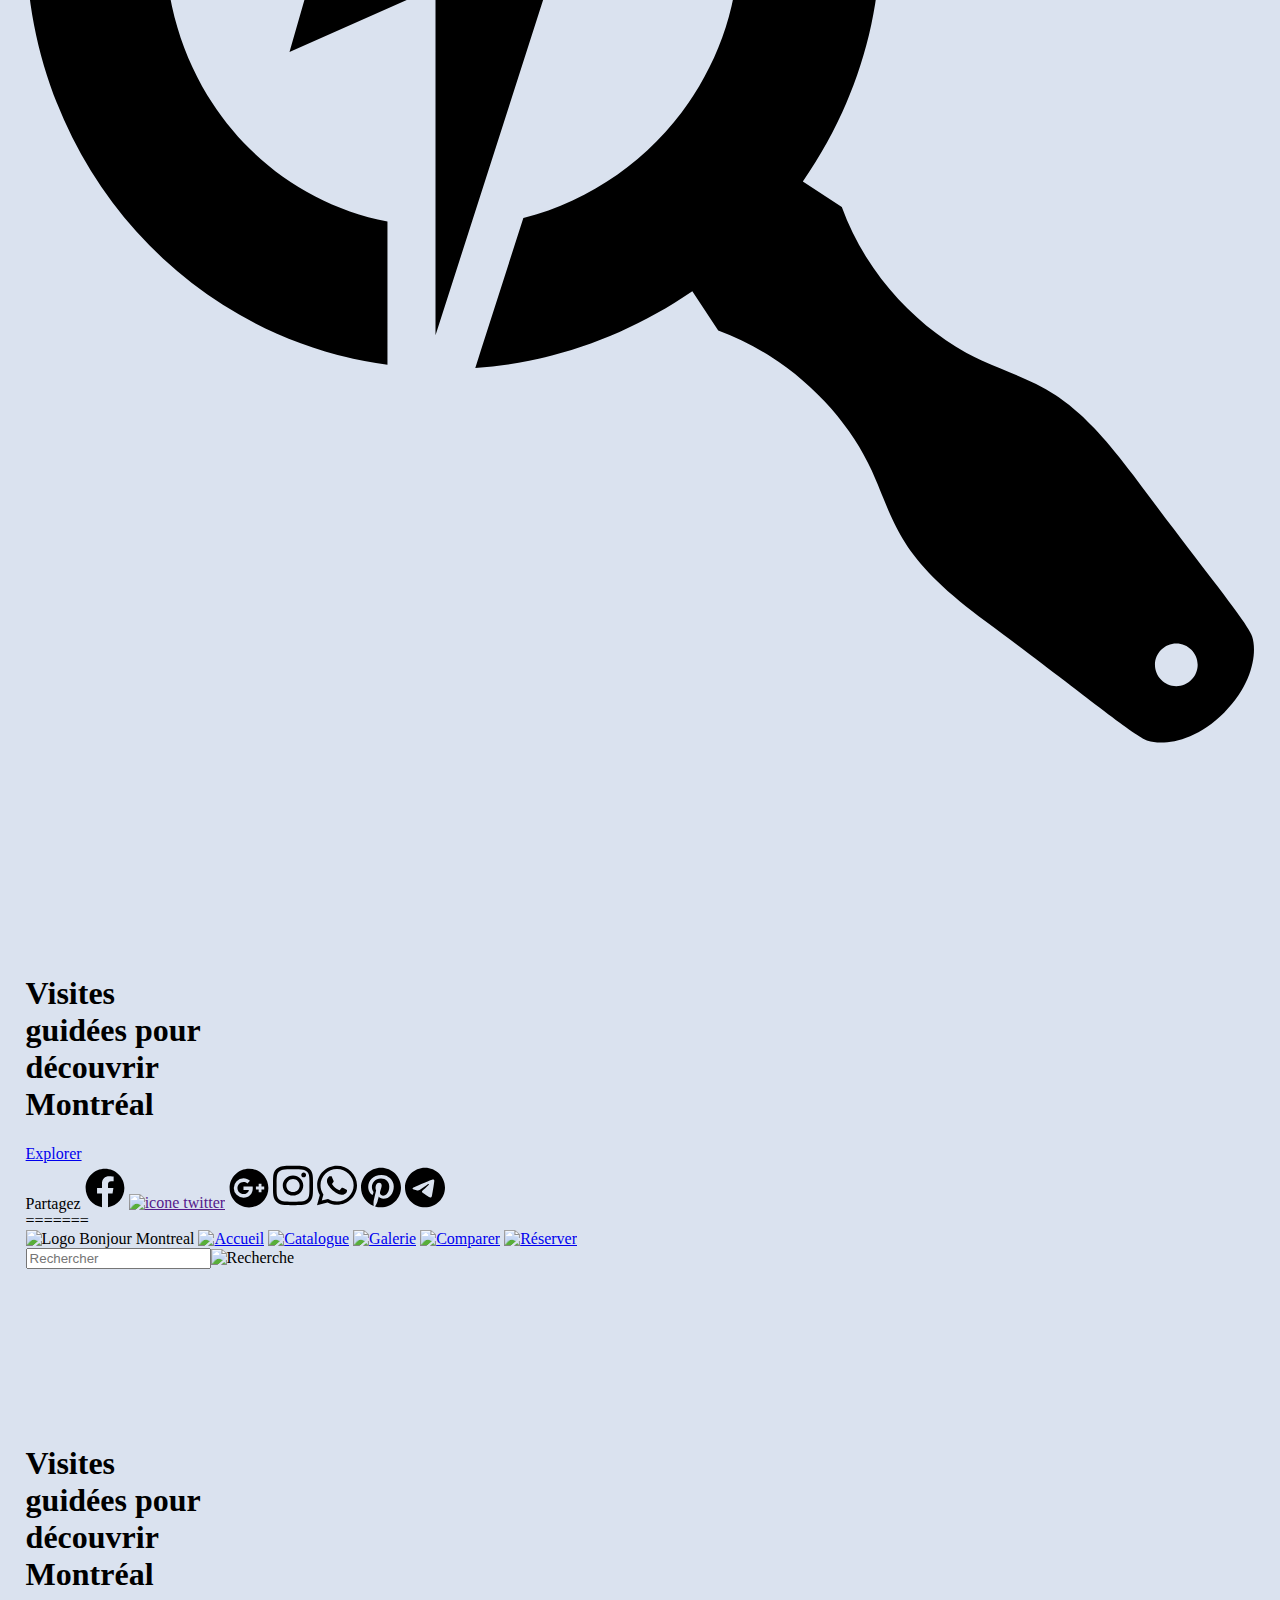
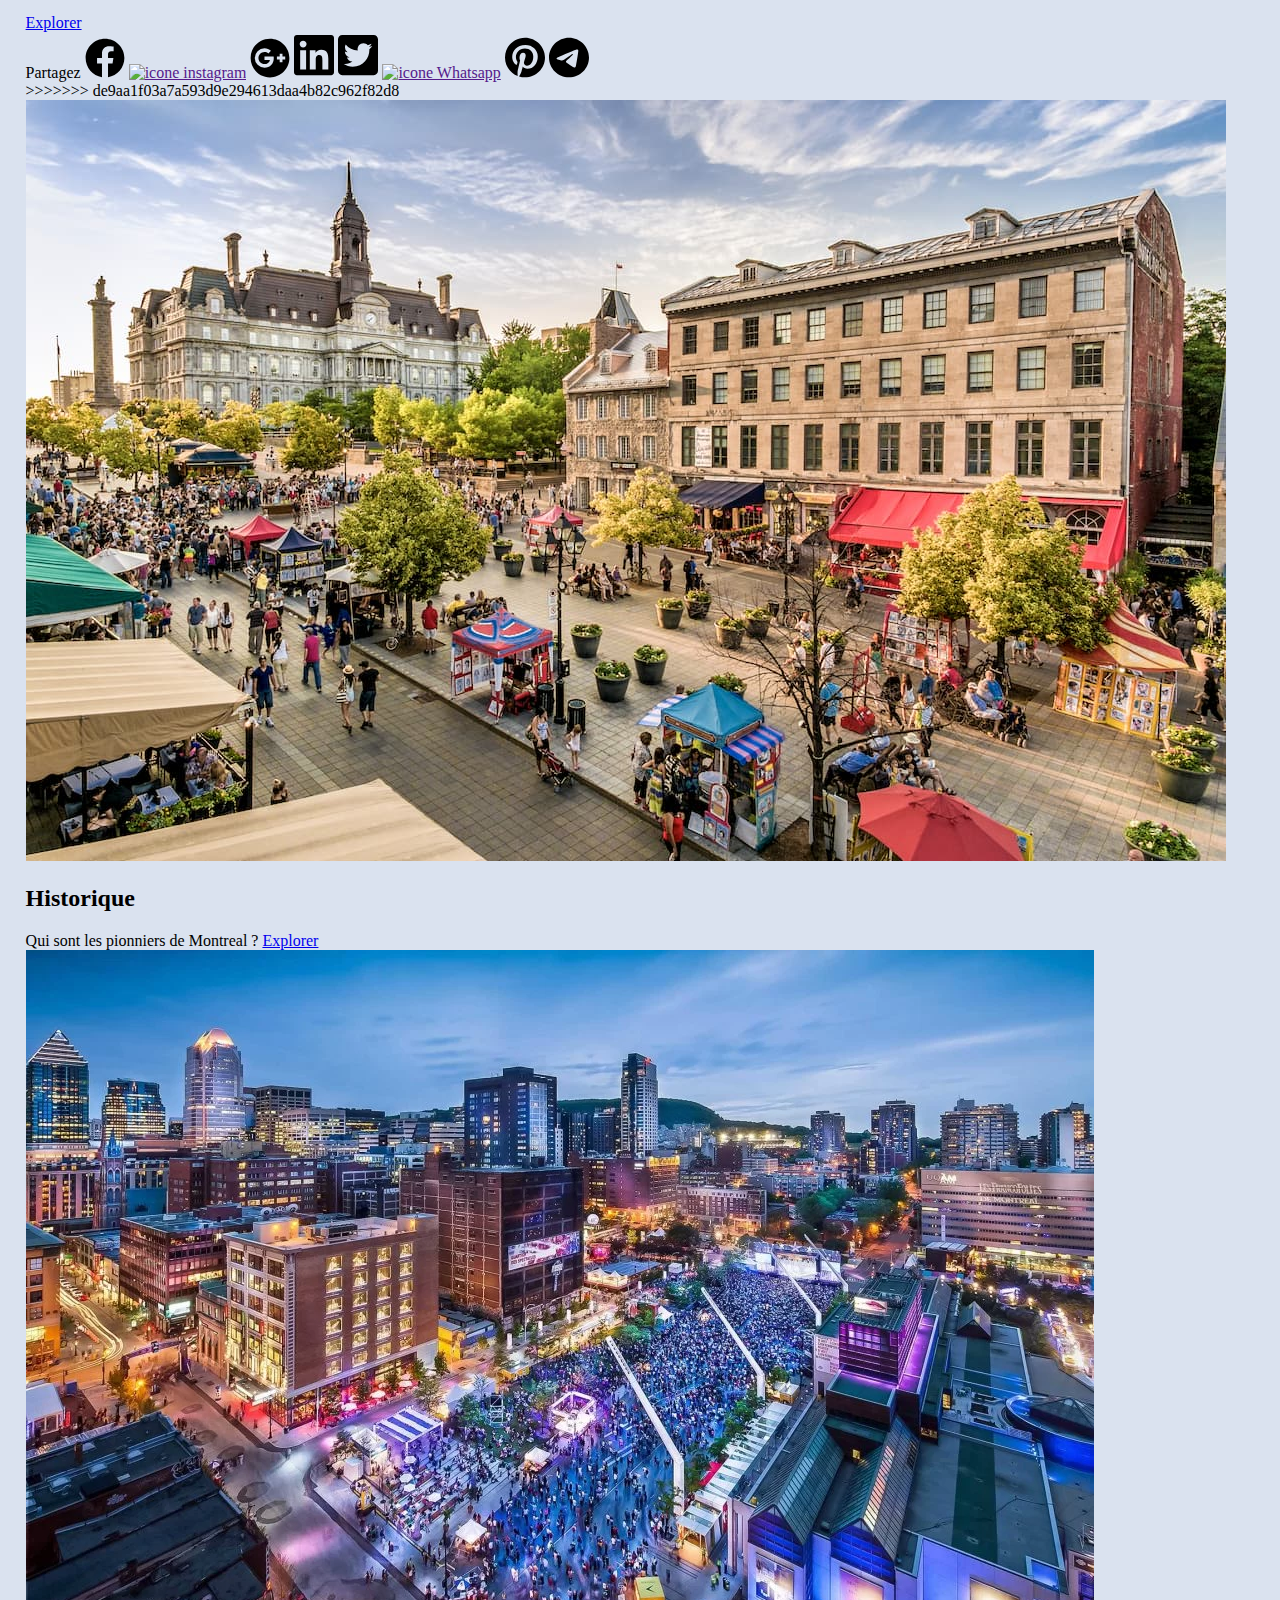
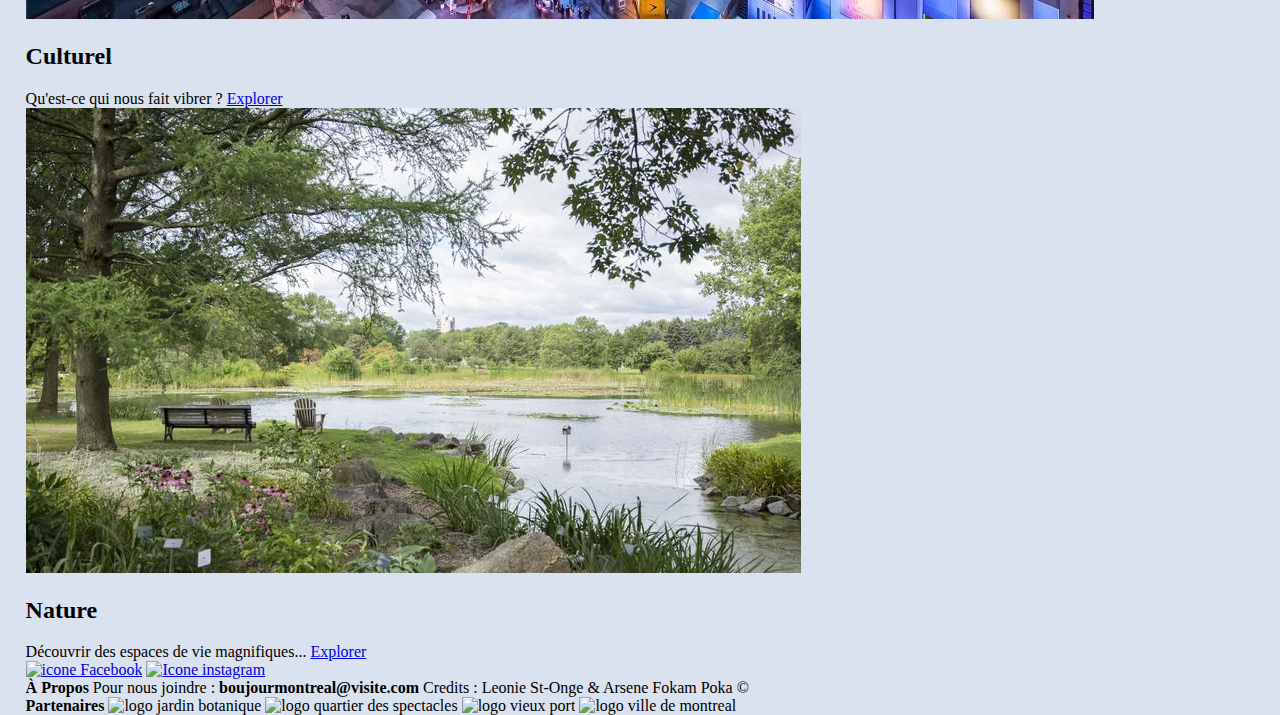
==== commit a5e45c7f: "Harmonie asside icons" ====
--- a/src/index.html
+++ b/src/index.html
@@ -1,19 +1,20 @@
 <!DOCTYPE html>
 <html lang="fr">
 
-    <head>
-        <meta charset="UTF-8">
-        <meta http-equiv="X-UA-Compatible" content="IE=edge">
-        <meta name="viewport" content="width=device-width, initial-scale=1.0">
-        <link rel="stylesheet" href="css/style.css">
-        <link rel="preconnect" href="https://fonts.googleapis.com">
-        <link rel="preconnect" href="https://fonts.gstatic.com" crossorigin>
-        <link href="https://fonts.googleapis.com/css2?family=Unica+One&display=swap" rel="stylesheet">
-        <title>Accueil</title>
+<head>
+    <meta charset="UTF-8">
+    <meta http-equiv="X-UA-Compatible" content="IE=edge">
+    <meta name="viewport" content="width=device-width, initial-scale=1.0">
+    <link rel="stylesheet" href="css/style.css">
+    <link rel="preconnect" href="https://fonts.googleapis.com">
+    <link rel="preconnect" href="https://fonts.gstatic.com" crossorigin>
+    <link href="https://fonts.googleapis.com/css2?family=Unica+One&display=swap" rel="stylesheet">
+    <title>Accueil</title>
 
 
-    </head>
+</head>
 
+<<<<<<< HEAD
     <body>
         <div class="home">
             <header>
@@ -51,50 +52,91 @@
                 <a href=""><img src="images/icons_social_network/aside-telegram-brands.svg" alt="icone telegram"></a>
             </aside>
             <main>
+=======
+<body>
+    <div class="home">
+        <header>
+            <nav>
+                <img src="./images/icons_nav/LogoBonjourMontrealVille.svg" alt="Logo Bonjour Montreal">
+                <span><a href="./index.html"><img src="./images/icons_nav/house-solid.svg" alt="Accueil"></a></span>
+                <span><a href="./catalogue/catalogue.html"><img src="./images/icons_nav/images-solid.svg"
+                            alt="Catalogue"></a></span>
+                <span><a href="./galerie/galerie.html"><img src="./images/icons_nav/camera-retro-solid.svg"
+                            alt="Galerie"></a></span>
+                <span><a href="./tableau/tableau.html"><img src="./images/icons_nav/scale-balanced-solid.svg"
+                            alt="Comparer"></a></span>
+                <span><a href="./contact/index.html"><img src="./images/icons_nav/pen-to-square-regular.svg"
+                            alt="Réserver"></a></span>
+                <div><input type="search" placeholder="Rechercher"><img src="./images/icons_nav/searchengin-brands.svg"
+                        alt="Recherche"></div>
+            </nav>
+            <div class="banner">
+                <video autoplay muted loop>
+                    <source src="./images/video/MontrealBeautyShot.mp4" type="video/mp4">
+                </video>
+                <h1>Visites guidées pour découvrir Montréal</h1>
+                <span><a href="./index.html">Explorer</a></span>
+            </div>
+        </header>
+        <aside>
+            <span>Partagez</span>
+            <a href=""><img src="./images/icons_social_network/aside-facebook-brands.svg" alt="icone Facebook"></a>
+            <a href=""><img src="./images/icons_social_network/aside-square-instagram-brands.svg"
+                    alt="icone instagram"></a>
+            <a href=""><img src="./images//icons_social_network/aside-google-plus-brands.svg" alt="icone Google+"></a>
+            <a href=""><img src="./images/icons_social_network/aside-linkedin-brands.svg" alt="icone LinkedIn"></a>
+            <a href=""><img src="./images/icons_social_network/aside-square-twitter-brands.svg" alt="icone twitter"></a>
+            <a href=""><img src="./images/icons_social_network/aside-square-whatsapp-brands.svg"
+                    alt="icone Whatsapp"></a>
+            <a href=""><img src="./images/icons_social_network/aside-pinterest-brands.svg" alt="icone Pinterest"></a>
+            <a href=""><img src="./images/icons_social_network/aside-telegram-brands.svg" alt="icone Telegram"></a>
+        </aside>
+        <main>
+>>>>>>> de9aa1f03a7a593d9e294613daa4b82c962f82d8
 
-                <article class="photo"> <img
-                        src="./images/20999-Credit-FR-Tourisme-Montreal-Stephan-Poulin-EN-Credit-Tourisme-Montreal-Steephan-Poulin1.jpg"
-                        alt="Vieux-Port de Montreal">
-                    <h2>Historique</h2> <span>Qui sont les pionniers de Montreal ?</span>
-                    <span><a href="./index.html">Explorer</a></span>
-                </article>
-                <article><img src="./images/quartier-spectacle-montreal-centre-ville-1068x669.jpg"
-                        alt="Quartier des Spectacles">
-                    <h2>Culturel</h2>Qu'est-ce qui nous fait vibrer ?
-                    <span><a href="./index.html">Explorer</a></span>
-                </article>
-                <article><img src="./images/Jardin-Botanique-Montreal-2.jpg" alt="Jardin Botanique">
-                    <h2>Nature</h2>Découvrir des espaces de vie magnifiques...
-                    <span><a href="./index.html">Explorer</a></span>
-                </article>
+            <article class="photo"> <img
+                    src="./images/20999-Credit-FR-Tourisme-Montreal-Stephan-Poulin-EN-Credit-Tourisme-Montreal-Steephan-Poulin1.jpg"
+                    alt="Vieux-Port de Montreal">
+                <h2>Historique</h2> <span>Qui sont les pionniers de Montreal ?</span>
+                <span><a href="./index.html">Explorer</a></span>
+            </article>
+            <article><img src="./images/quartier-spectacle-montreal-centre-ville-1068x669.jpg"
+                    alt="Quartier des Spectacles">
+                <h2>Culturel</h2>Qu'est-ce qui nous fait vibrer ?
+                <span><a href="./index.html">Explorer</a></span>
+            </article>
+            <article><img src="./images/Jardin-Botanique-Montreal-2.jpg" alt="Jardin Botanique">
+                <h2>Nature</h2>Découvrir des espaces de vie magnifiques...
+                <span><a href="./index.html">Explorer</a></span>
+            </article>
 
-            </main>
-            <footer>
+        </main>
+        <footer>
+            <div>
                 <div>
-                    <div>
-                        <a href="../index.html"><img src="../images/icons_social_network/facebook-f-brands.svg"
-                                alt="icone Facebook"></a>
-                        <a href="../index.html"><img src="../images/icons_social_network/twitter-brands.svg"
-                                alt="Icone instagram"></a>
-                    </div>
-                    <div>
-                        <strong>À Propos</strong>
-                        <span>Pour nous joindre : <strong>boujourmontreal@visite.com</strong></span>
-                        <span>Credits : Leonie St-Onge &amp; Arsene Fokam Poka ©</span>
-                    </div>
+                    <a href="./index.html"><img src="./images/icons_social_network/facebook-f-brands.svg"
+                            alt="icone Facebook"></a>
+                    <a href="./index.html"><img src="./images/icons_social_network/twitter-brands.svg"
+                            alt="Icone instagram"></a>
+                </div>
+                <div>
+                    <strong>À Propos</strong>
+                    <span>Pour nous joindre : <strong>boujourmontreal@visite.com</strong></span>
+                    <span>Credits : Leonie St-Onge &amp; Arsene Fokam Poka ©</span>
+                </div>
 
-                    <div><strong>Partenaires</strong>
-                        <img src="../images/logos_partenaires/2560px-Jardin_botanique_Montréal_(logo).svg.png"
-                            alt="logo jardin botanique">
-                        <img src="../images/logos_partenaires/logo_quartier_des_spectacles.png"
-                            alt="logo quartier des spectacles">
-                        <img src="../images/logos_partenaires/logo_vieux_port_montreal.jpg" alt="logo vieux port">
-                        <img src="../images/logos_partenaires/logo-montreal.jpg" alt="logo ville de montreal">
-                    </div>
+                <div><strong>Partenaires</strong>
+                    <img src="./images/logos_partenaires/2560px-Jardin_botanique_Montréal_(logo).svg.png"
+                        alt="logo jardin botanique">
+                    <img src="./images/logos_partenaires/logo_quartier_des_spectacles.png"
+                        alt="logo quartier des spectacles">
+                    <img src="./images/logos_partenaires/logo_vieux_port_montreal.jpg" alt="logo vieux port">
+                    <img src="./images/logos_partenaires/logo-montreal.jpg" alt="logo ville de montreal">
+                </div>
 
-                </div>
-            </footer>
-        </div>
-    </body>
+            </div>
+        </footer>
+    </div>
+</body>
 
 </html>--- a/src/css/style.css
+++ b/src/css/style.css
@@ -10,7 +10,17 @@
 
 /** Sémantique permettant un aspect constant sur toute l'application **/
 
-header {}
+header>img {
+    width: 30%;
+}
+
+header>span {
+    width: 10%;
+}
+
+header>div {
+    width: 15%;
+}
 
 nav {}
 
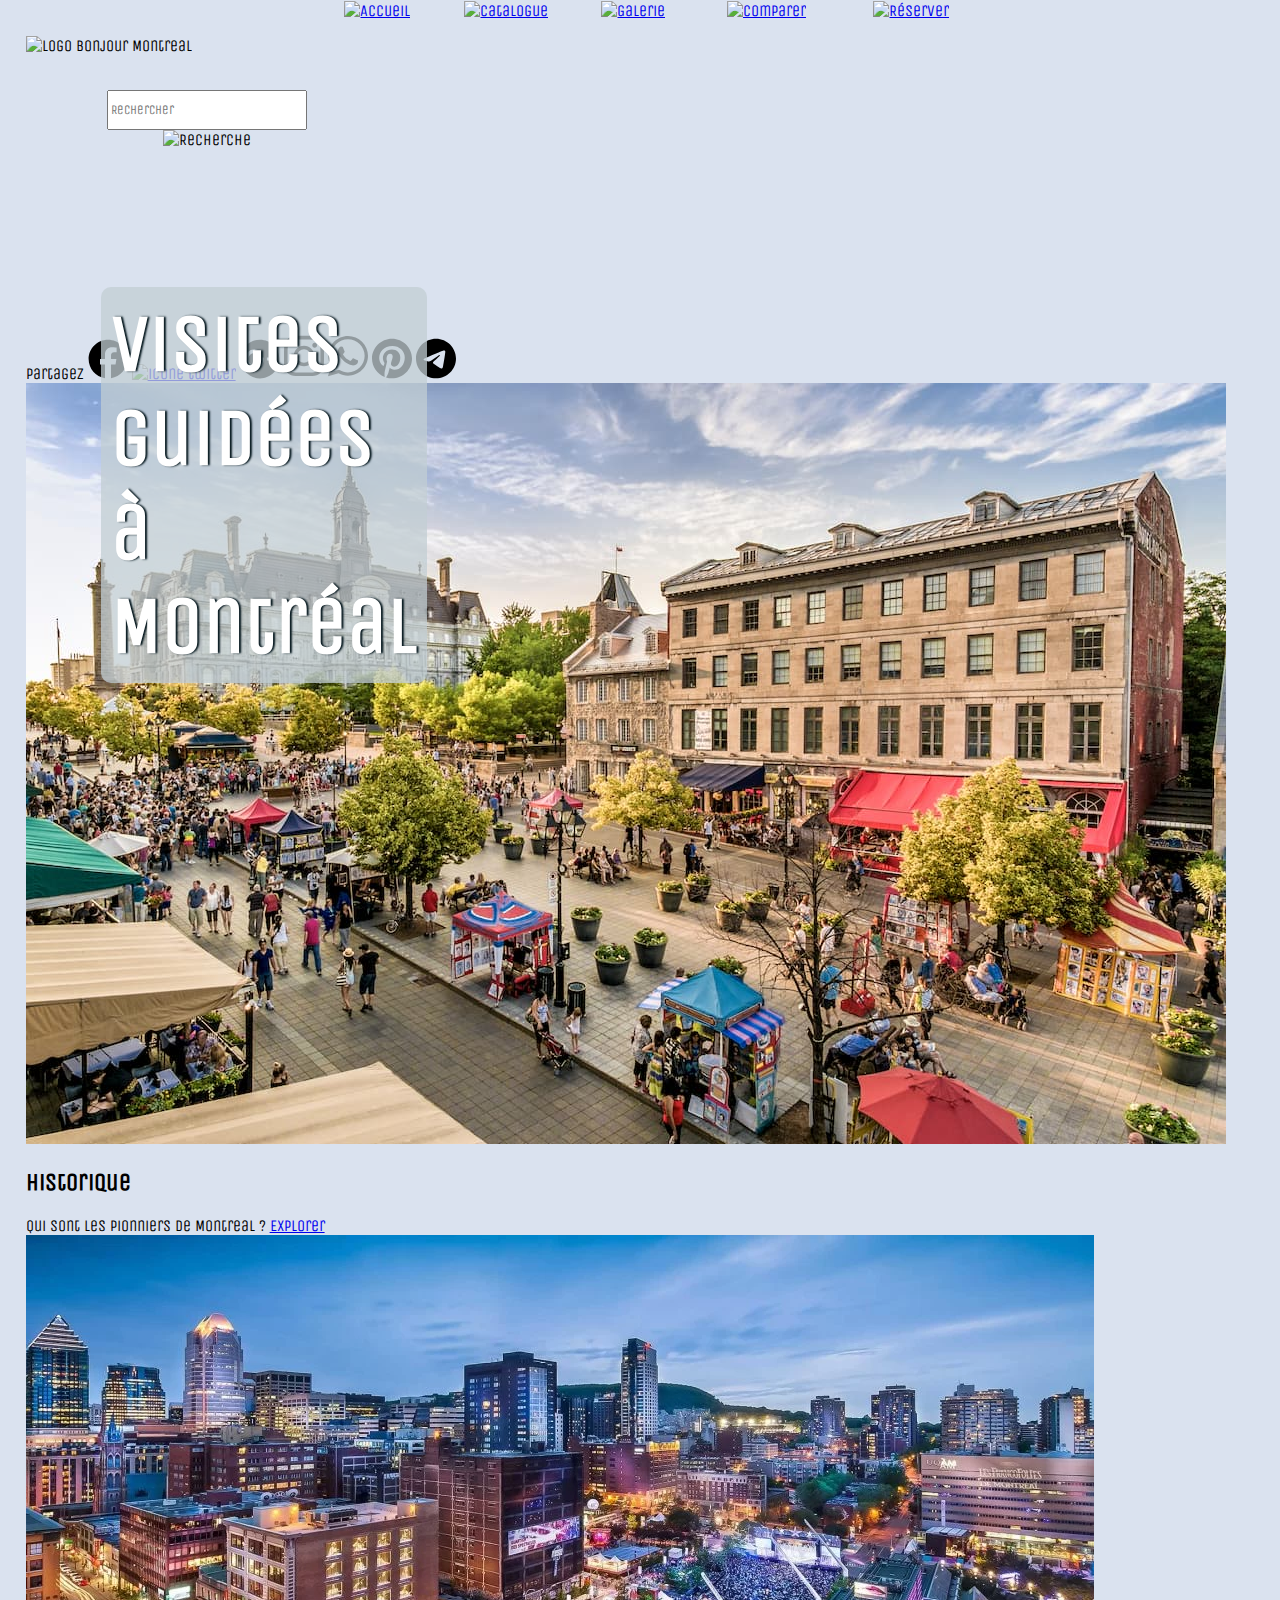
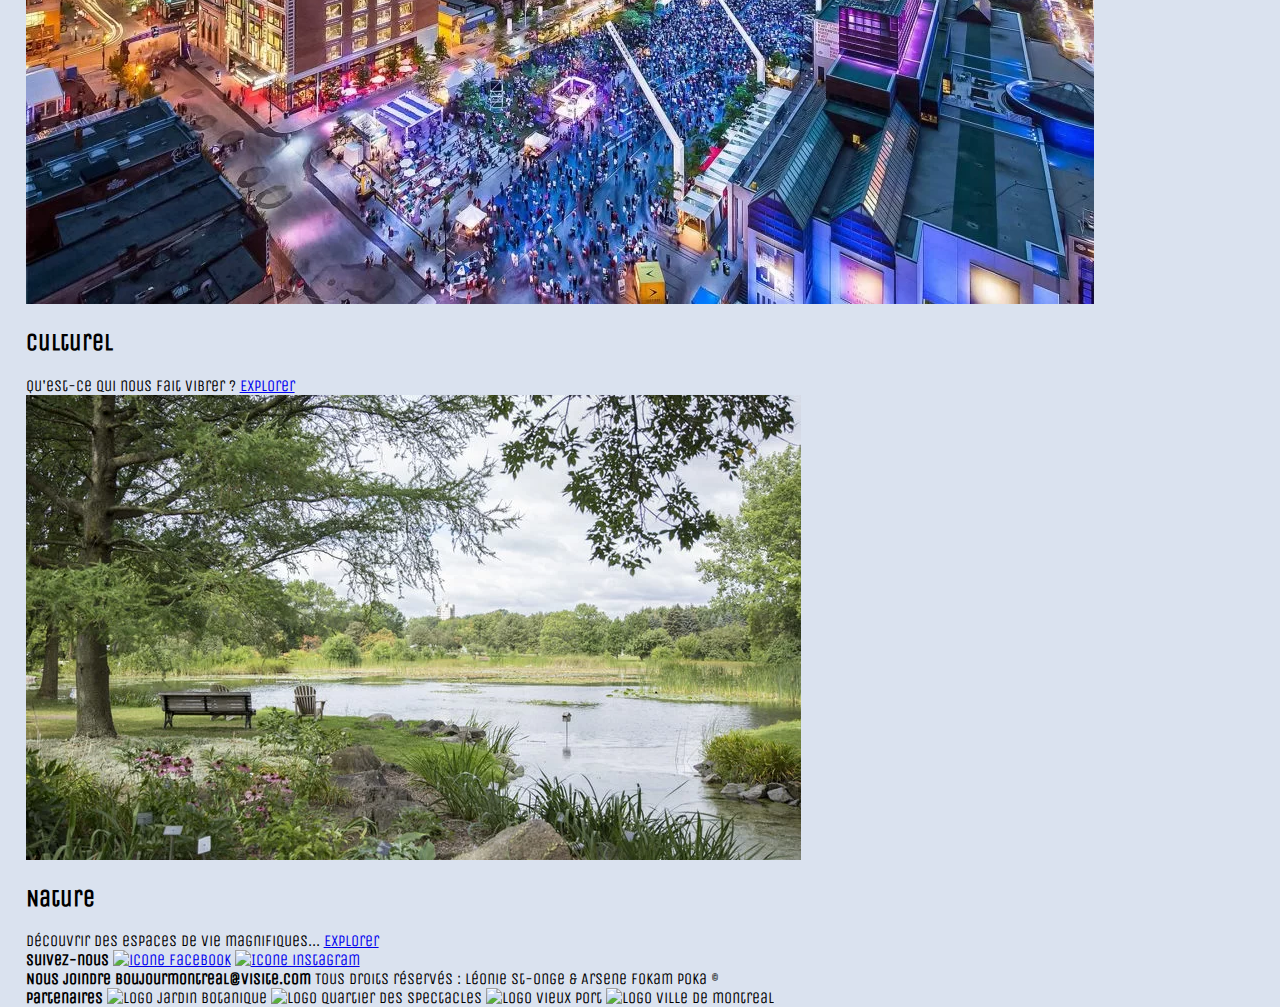
==== commit dc1d52fe: "css: header: nav + baniere satisfaisantes" ====
--- a/src/index.html
+++ b/src/index.html
@@ -14,59 +14,21 @@
 
 </head>
 
-<<<<<<< HEAD
-    <body>
-        <div class="home">
-            <header>
-                <nav>
-                    <img src="./images/LogoBonjourMontrealVille.svg" alt="Logo Bonjour Montreal">
-                    <span><a href="./index.html"><img src="./images/house-solid.svg" alt="Accueil"></a></span>
-                    <span><a href="./catalogue/catalogue.html"><img src="./images/images-solid.svg"
-                                alt="Catalogue"></a></span>
-                    <span><a href="./galerie/galerie.html"><img src="./images/camera-retro-solid.svg"
-                                alt="Galerie"></a></span>
-                    <span><a href="./tableau/tableau.html"><img src="./images/scale-balanced-solid.svg"
-                                alt="Comparer"></a></span>
-                    <span><a href="./contact/index.html"><img src="./images/pen-to-square-regular.svg"
-                                alt="Réserver"></a></span>
-                    <div><input type="search" placeholder="Rechercher"><img src="./images/searchengin-brands.svg"
-                            alt="Recherche"></div>
-                </nav>
-                <div class="banner">
-                    <video autoplay muted loop>
-                        <source src="./images/video/MontrealBeautyShot.mp4" type="video/mp4">
-                    </video>
-                    <h1>Visites guidées pour découvrir Montréal</h1>
-                    <span><a href="./index.html">Explorer</a></span>
-                </div>
-            </header>
-            <aside>
-                <span>Partagez</span>
-                <a href=""><img src="images/icons_social_network/aside-facebook-brands.svg" alt="icone Facebook"></a>
-                <a href=""><img src="images/icons_social_network/twitter-brands.svg" alt="icone twitter"></a>
-                <a href=""><img src="images/icons_social_network/aside-google-plus-brands.svg" alt="icone google"></a>
-
-                <a href=""><img src="images/icons_social_network/aside-instagram-brands.svg" alt="icone instagram"></a>
-                <a href=""><img src="images/icons_social_network/aside-whatsapp-brands.svg" alt="icone instagram"></a>
-                <a href=""><img src="images/icons_social_network/aside-pinterest-brands.svg" alt="icone pinterest"></a>
-                <a href=""><img src="images/icons_social_network/aside-telegram-brands.svg" alt="icone telegram"></a>
-            </aside>
-            <main>
-=======
-<body>
+<body class="home">
     <div class="home">
         <header>
             <nav>
                 <img src="./images/icons_nav/LogoBonjourMontrealVille.svg" alt="Logo Bonjour Montreal">
-                <span><a href="./index.html"><img src="./images/icons_nav/house-solid.svg" alt="Accueil"></a></span>
-                <span><a href="./catalogue/catalogue.html"><img src="./images/icons_nav/images-solid.svg"
-                            alt="Catalogue"></a></span>
-                <span><a href="./galerie/galerie.html"><img src="./images/icons_nav/camera-retro-solid.svg"
-                            alt="Galerie"></a></span>
-                <span><a href="./tableau/tableau.html"><img src="./images/icons_nav/scale-balanced-solid.svg"
-                            alt="Comparer"></a></span>
+                <span><a href="./index.html"><img src="./images/icons_nav/house-solid.svg"
+                            alt="Accueil"><span>Accueil</span></a></span>
+                <span><a href="./catalogue/index.html"><img src="./images/icons_nav/images-solid.svg"
+                            alt="Catalogue"><span>Visites</span></a></span>
+                <span><a href="./galerie/index.html"><img src="./images/icons_nav/camera-retro-solid.svg"
+                            alt="Galerie"><span>Galerie</span></a></span>
+                <span><a href="./tableau/index.html"><img src="./images/icons_nav/scale-balanced-solid.svg"
+                            alt="Comparer"><span>Comparer</span></a></span>
                 <span><a href="./contact/index.html"><img src="./images/icons_nav/pen-to-square-regular.svg"
-                            alt="Réserver"></a></span>
+                            alt="Réserver"><span>Réserver</span></a></span>
                 <div><input type="search" placeholder="Rechercher"><img src="./images/icons_nav/searchengin-brands.svg"
                         alt="Recherche"></div>
             </nav>
@@ -74,26 +36,28 @@
                 <video autoplay muted loop>
                     <source src="./images/video/MontrealBeautyShot.mp4" type="video/mp4">
                 </video>
-                <h1>Visites guidées pour découvrir Montréal</h1>
-                <span><a href="./index.html">Explorer</a></span>
+                <h1>Visites guidées à Montréal</h1>
+                <!-- <span><a href="./index.html">Explorer</a></span> -->
             </div>
         </header>
         <aside>
             <span>Partagez</span>
-            <a href=""><img src="./images/icons_social_network/aside-facebook-brands.svg" alt="icone Facebook"></a>
-            <a href=""><img src="./images/icons_social_network/aside-square-instagram-brands.svg"
+            <a href="./index.html"><img src="images/icons_social_network/aside-facebook-brands.svg"
+                    alt="icone Facebook"></a>
+            <a href="./index.html"><img src="images/icons_social_network/twitter-brands.svg" alt="icone twitter"></a>
+            <a href="./index.html"><img src="images/icons_social_network/aside-google-plus-brands.svg"
+                    alt="icone google"></a>
+
+            <a href="./index.html"><img src="images/icons_social_network/aside-instagram-brands.svg"
                     alt="icone instagram"></a>
-            <a href=""><img src="./images//icons_social_network/aside-google-plus-brands.svg" alt="icone Google+"></a>
-            <a href=""><img src="./images/icons_social_network/aside-linkedin-brands.svg" alt="icone LinkedIn"></a>
-            <a href=""><img src="./images/icons_social_network/aside-square-twitter-brands.svg" alt="icone twitter"></a>
-            <a href=""><img src="./images/icons_social_network/aside-square-whatsapp-brands.svg"
-                    alt="icone Whatsapp"></a>
-            <a href=""><img src="./images/icons_social_network/aside-pinterest-brands.svg" alt="icone Pinterest"></a>
-            <a href=""><img src="./images/icons_social_network/aside-telegram-brands.svg" alt="icone Telegram"></a>
+            <a href="./index.html"><img src="images/icons_social_network/aside-whatsapp-brands.svg"
+                    alt="icone instagram"></a>
+            <a href="./index.html"><img src="images/icons_social_network/aside-pinterest-brands.svg"
+                    alt="icone pinterest"></a>
+            <a href="./index.html"><img src="images/icons_social_network/aside-telegram-brands.svg"
+                    alt="icone telegram"></a>
         </aside>
         <main>
->>>>>>> de9aa1f03a7a593d9e294613daa4b82c962f82d8
-
             <article class="photo"> <img
                     src="./images/20999-Credit-FR-Tourisme-Montreal-Stephan-Poulin-EN-Credit-Tourisme-Montreal-Steephan-Poulin1.jpg"
                     alt="Vieux-Port de Montreal">
@@ -114,15 +78,16 @@
         <footer>
             <div>
                 <div>
+                    <strong>Suivez-nous</strong>
                     <a href="./index.html"><img src="./images/icons_social_network/facebook-f-brands.svg"
                             alt="icone Facebook"></a>
                     <a href="./index.html"><img src="./images/icons_social_network/twitter-brands.svg"
                             alt="Icone instagram"></a>
                 </div>
                 <div>
-                    <strong>À Propos</strong>
-                    <span>Pour nous joindre : <strong>boujourmontreal@visite.com</strong></span>
-                    <span>Credits : Leonie St-Onge &amp; Arsene Fokam Poka ©</span>
+                    <span><strong>Nous joindre</strong></span>
+                    <span><strong>boujourmontreal@visite.com</strong></span>
+                    <span>Tous droits réservés : Léonie St-Onge &amp; Arsene Fokam Poka ©</span>
                 </div>
 
                 <div><strong>Partenaires</strong>
--- a/src/css/style.css
+++ b/src/css/style.css
@@ -5,22 +5,140 @@
 **/
 
 /** Chargement des polices **/
+@font-face {
+    font-family: "UnicaOne";
+    src: url("../images/Fonts/Unica_One/UnicaOne-Regular.ttf");
+}
+
+@font-face {
+    font-family: "Caveat";
+    src: url("../images/Fonts/Caveat/Caveat-VariableFont_wght.ttf");
+}
+
+@font-face {
+    font-family: "Poppins";
+    src: url("../images/Fonts/Poppins/Poppins-Regular.ttf");
+}
 
 /** Déclaration du box-sizing **/
+* {
+    box-sizing: border-box;
+    font-family: "UnicaOne";
+}
 
 /** Sémantique permettant un aspect constant sur toute l'application **/
 
-header>img {
-    width: 30%;
+/*--------------HEADER---------------------------*/
+body {
+    /* min-width: 1000px;
+      width: 1400px; */
+    background-color: #DAE2EF;
+    width: 96%;
+    max-width: 1400px;
+    margin: auto;
 }
 
-header>span {
-    width: 10%;
+img {
+    max-width: 1300px;
+}
+
+header>nav {
+    position: relative;
+    margin: 0 0 30px 0;
+}
+
+header>nav>* {
+    vertical-align: middle;
+    text-align: center;
+}
+
+header>nav>img {
+    width: 20%;
+    margin: 0 10% 0 0;
+}
+
+header>nav>span>a {
+    position: relative;
+    display: inline-block;
+    height: 90px;
+    border: 1px solid #DAE2EF;
+    border-radius: 10px;
+}
+
+header>nav>span>a:hover {
+    border: 1px solid #414957;
+}
+
+header>nav>span>a>img {
+    width: 40px;
+    height: 45px;
+    margin: 0 2%;
+}
+
+header>nav>span>a>span {
+    color: black;
+    text-decoration: none;
+    visibility: hidden;
+}
+
+header>nav>span>a:hover>span {
+    visibility: visible;
+}
+
+/*Barre de recherche*/
+header>nav>div {
+    display: inline-block;
+    width: 240px;
+    margin: 0 3% 0 5%;
+    /* position: absolute;
+    right: 10%;
+    top: 40%; */
+}
+
+header>nav>div>input {
+    width: 200px;
+    height: 40px;
+}
+
+header>nav>div>img {
+    width: 30px;
+    vertical-align: middle;
+}
+
+/*Baniere video ou photo*/
+.home>header>div {
+    display: inline-block;
+    max-width: 1300px;
 }
 
 header>div {
-    width: 15%;
+    display: inline-block;
+    position: relative;
+
 }
+
+header>div>video {
+    width: 100%;
+}
+
+header>div>img {
+    width: 100%;
+    border-radius: 10px;
+}
+
+header>div>h1 {
+    position: absolute;
+    top: 35%;
+    left: 25%;
+    font-size: 80px;
+    background-color: rgba(194, 206, 211, 0.75);
+    border-radius: 10px;
+    padding: 10px;
+    color: white;
+    text-shadow: #02141b 2px 0 2px;
+}
+
+/*-----------------------------------------------------------*/
 
 nav {}
 
@@ -33,9 +151,9 @@
 footer {}
 
 body {
-    background-color: #DAE2EF;
+    /* background-color: #DAE2EF;
     width: 96%;
-    margin: auto;
+    margin: auto; */
 
 }
 
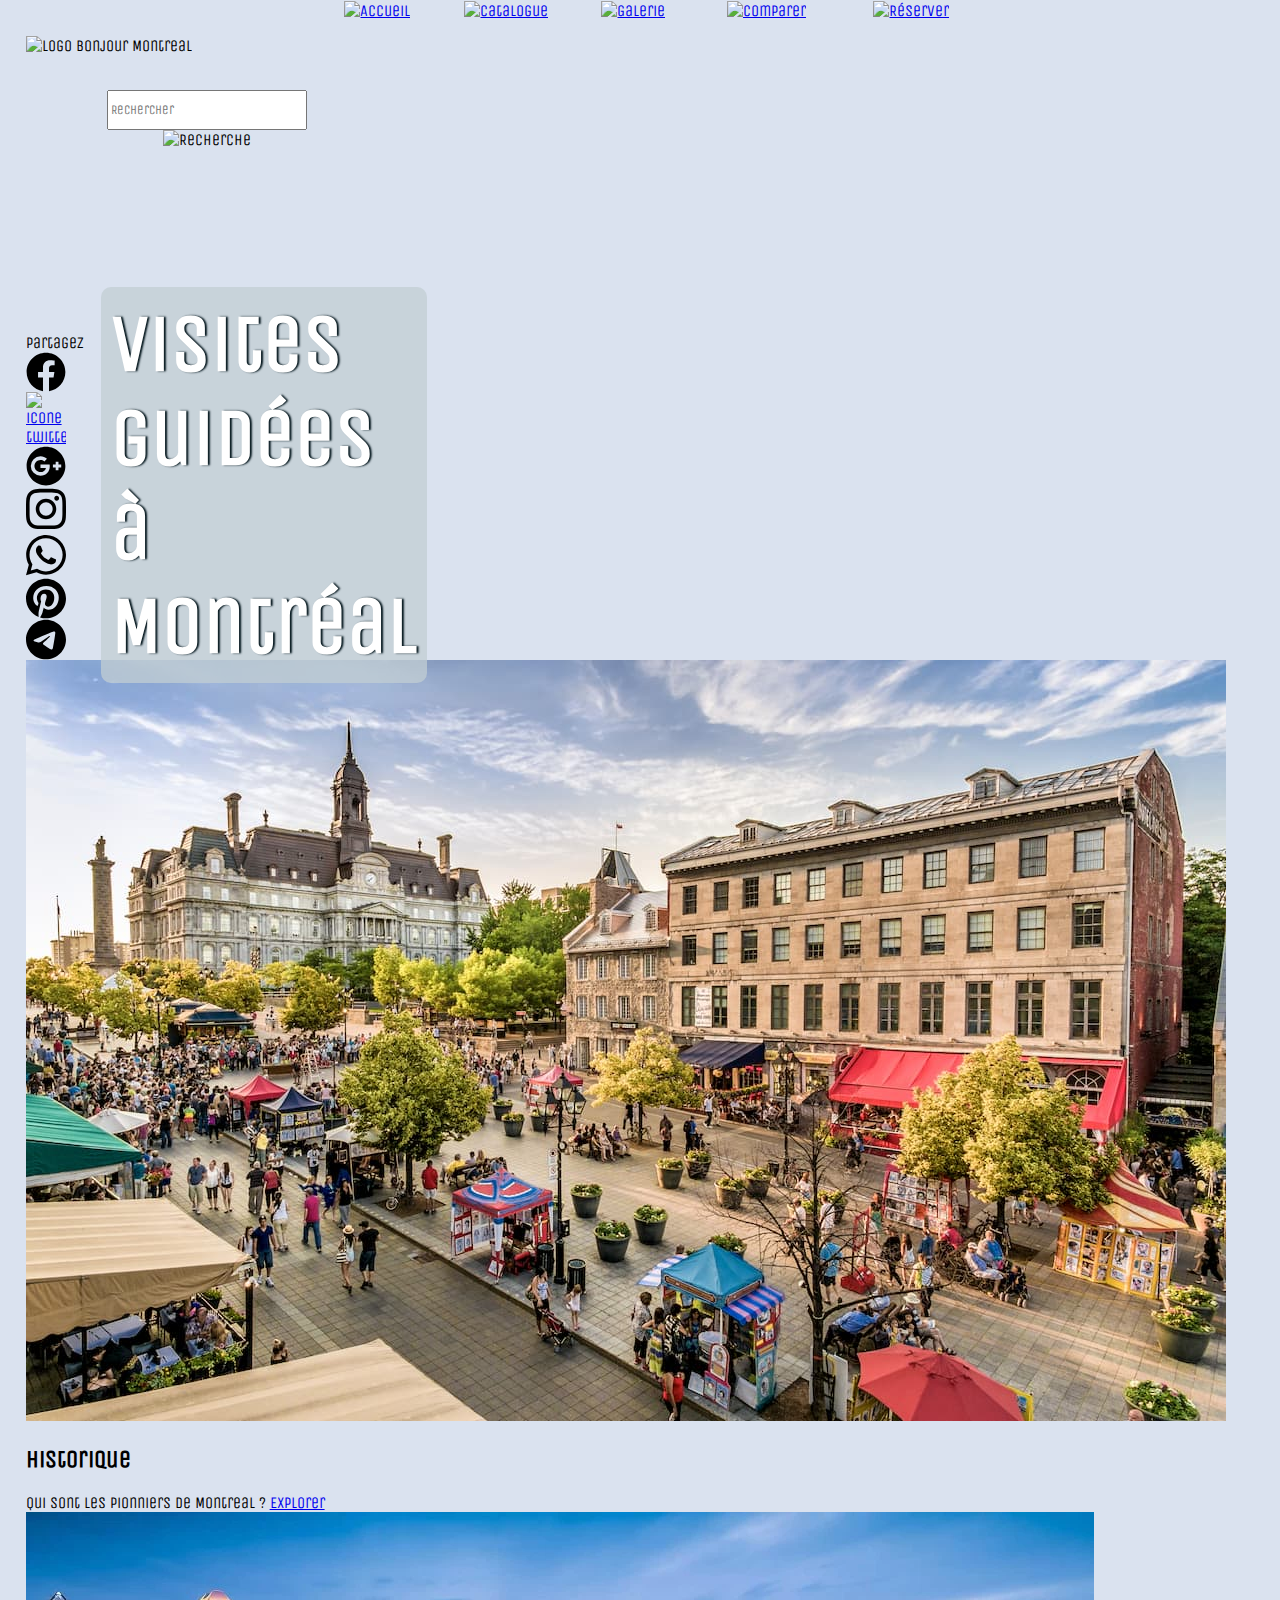
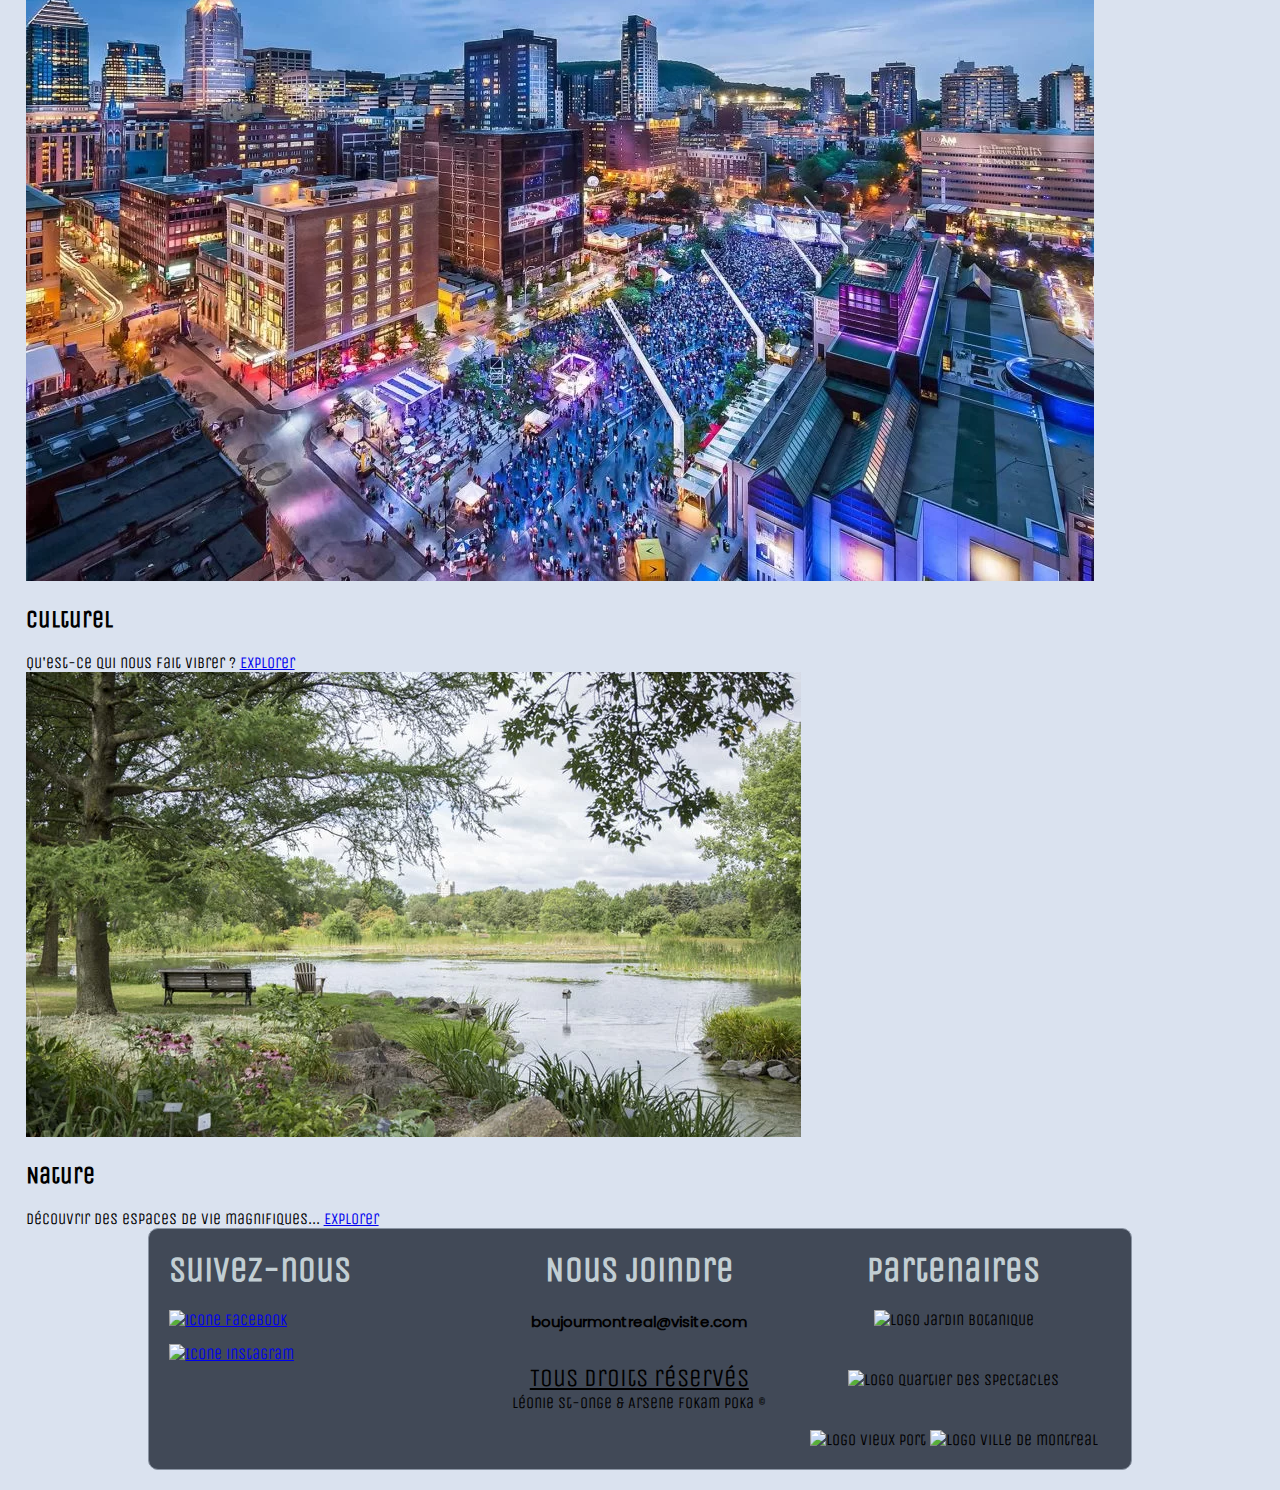
==== commit 9d3aeea2: "hamonisation header et footer" ====
--- a/src/index.html
+++ b/src/index.html
@@ -1,96 +1,98 @@
 <!DOCTYPE html>
 <html lang="fr">
 
-<head>
-    <meta charset="UTF-8">
-    <meta http-equiv="X-UA-Compatible" content="IE=edge">
-    <meta name="viewport" content="width=device-width, initial-scale=1.0">
-    <link rel="stylesheet" href="css/style.css">
-    <link rel="preconnect" href="https://fonts.googleapis.com">
-    <link rel="preconnect" href="https://fonts.gstatic.com" crossorigin>
-    <link href="https://fonts.googleapis.com/css2?family=Unica+One&display=swap" rel="stylesheet">
-    <title>Accueil</title>
+    <head>
+        <meta charset="UTF-8">
+        <meta http-equiv="X-UA-Compatible" content="IE=edge">
+        <meta name="viewport" content="width=device-width, initial-scale=1.0">
+        <link rel="stylesheet" href="css/style.css">
+        <link rel="preconnect" href="https://fonts.googleapis.com">
+        <link rel="preconnect" href="https://fonts.gstatic.com" crossorigin>
+        <link href="https://fonts.googleapis.com/css2?family=Unica+One&display=swap" rel="stylesheet">
+        <title>Accueil</title>
 
 
-</head>
+    </head>
 
-<body class="home">
-    <div class="home">
-        <header>
-            <nav>
-                <img src="./images/icons_nav/LogoBonjourMontrealVille.svg" alt="Logo Bonjour Montreal">
-                <span><a href="./index.html"><img src="./images/icons_nav/house-solid.svg"
-                            alt="Accueil"><span>Accueil</span></a></span>
-                <span><a href="./catalogue/index.html"><img src="./images/icons_nav/images-solid.svg"
-                            alt="Catalogue"><span>Visites</span></a></span>
-                <span><a href="./galerie/index.html"><img src="./images/icons_nav/camera-retro-solid.svg"
-                            alt="Galerie"><span>Galerie</span></a></span>
-                <span><a href="./tableau/index.html"><img src="./images/icons_nav/scale-balanced-solid.svg"
-                            alt="Comparer"><span>Comparer</span></a></span>
-                <span><a href="./contact/index.html"><img src="./images/icons_nav/pen-to-square-regular.svg"
-                            alt="Réserver"><span>Réserver</span></a></span>
-                <div><input type="search" placeholder="Rechercher"><img src="./images/icons_nav/searchengin-brands.svg"
-                        alt="Recherche"></div>
-            </nav>
-            <div class="banner">
-                <video autoplay muted loop>
-                    <source src="./images/video/MontrealBeautyShot.mp4" type="video/mp4">
-                </video>
-                <h1>Visites guidées à Montréal</h1>
-                <!-- <span><a href="./index.html">Explorer</a></span> -->
-            </div>
-        </header>
-        <aside>
-            <span>Partagez</span>
-            <a href="./index.html"><img src="images/icons_social_network/aside-facebook-brands.svg"
-                    alt="icone Facebook"></a>
-            <a href="./index.html"><img src="images/icons_social_network/twitter-brands.svg" alt="icone twitter"></a>
-            <a href="./index.html"><img src="images/icons_social_network/aside-google-plus-brands.svg"
-                    alt="icone google"></a>
+    <body>
+        <div class="home">
+            <header>
+                <nav>
+                    <img src="./images/icons_nav/LogoBonjourMontrealVille.svg" alt="Logo Bonjour Montreal">
+                    <span><a href="./index.html"><img src="./images/icons_nav/house-solid.svg"
+                                alt="Accueil"><span>Accueil</span></a></span>
+                    <span><a href="./catalogue/index.html"><img src="./images/icons_nav/images-solid.svg"
+                                alt="Catalogue"><span>Visites</span></a></span>
+                    <span><a href="./galerie/index.html"><img src="./images/icons_nav/camera-retro-solid.svg"
+                                alt="Galerie"><span>Galerie</span></a></span>
+                    <span><a href="./tableau/index.html"><img src="./images/icons_nav/scale-balanced-solid.svg"
+                                alt="Comparer"><span>Comparer</span></a></span>
+                    <span><a href="./contact/index.html"><img src="./images/icons_nav/pen-to-square-regular.svg"
+                                alt="Réserver"><span>Réserver</span></a></span>
+                    <div><input type="search" placeholder="Rechercher"><img
+                            src="./images/icons_nav/searchengin-brands.svg" alt="Recherche"></div>
+                </nav>
+                <div class="banner">
+                    <video autoplay muted loop>
+                        <source src="./images/video/MontrealBeautyShot.mp4" type="video/mp4">
+                    </video>
+                    <h1>Visites guidées à Montréal</h1>
+                    <!-- <span><a href="./index.html">Explorer</a></span> -->
+                </div>
+            </header>
+            <aside>
+                <span>Partagez</span>
+                <a href="./index.html"><img src="images/icons_social_network/aside-facebook-brands.svg"
+                        alt="icone Facebook"></a>
+                <a href="./index.html"><img src="images/icons_social_network/twitter-brands.svg"
+                        alt="icone twitter"></a>
+                <a href="./index.html"><img src="images/icons_social_network/aside-google-plus-brands.svg"
+                        alt="icone google"></a>
 
-            <a href="./index.html"><img src="images/icons_social_network/aside-instagram-brands.svg"
-                    alt="icone instagram"></a>
-            <a href="./index.html"><img src="images/icons_social_network/aside-whatsapp-brands.svg"
-                    alt="icone instagram"></a>
-            <a href="./index.html"><img src="images/icons_social_network/aside-pinterest-brands.svg"
-                    alt="icone pinterest"></a>
-            <a href="./index.html"><img src="images/icons_social_network/aside-telegram-brands.svg"
-                    alt="icone telegram"></a>
-        </aside>
-        <main>
-            <article class="photo"> <img
-                    src="./images/20999-Credit-FR-Tourisme-Montreal-Stephan-Poulin-EN-Credit-Tourisme-Montreal-Steephan-Poulin1.jpg"
-                    alt="Vieux-Port de Montreal">
-                <h2>Historique</h2> <span>Qui sont les pionniers de Montreal ?</span>
-                <span><a href="./index.html">Explorer</a></span>
-            </article>
-            <article><img src="./images/quartier-spectacle-montreal-centre-ville-1068x669.jpg"
-                    alt="Quartier des Spectacles">
-                <h2>Culturel</h2>Qu'est-ce qui nous fait vibrer ?
-                <span><a href="./index.html">Explorer</a></span>
-            </article>
-            <article><img src="./images/Jardin-Botanique-Montreal-2.jpg" alt="Jardin Botanique">
-                <h2>Nature</h2>Découvrir des espaces de vie magnifiques...
-                <span><a href="./index.html">Explorer</a></span>
-            </article>
+                <a href="./index.html"><img src="images/icons_social_network/aside-instagram-brands.svg"
+                        alt="icone instagram"></a>
+                <a href="./index.html"><img src="images/icons_social_network/aside-whatsapp-brands.svg"
+                        alt="icone instagram"></a>
+                <a href="./index.html"><img src="images/icons_social_network/aside-pinterest-brands.svg"
+                        alt="icone pinterest"></a>
+                <a href="./index.html"><img src="images/icons_social_network/aside-telegram-brands.svg"
+                        alt="icone telegram"></a>
+            </aside>
+            <main>
+                <article class="photo"> <img
+                        src="./images/20999-Credit-FR-Tourisme-Montreal-Stephan-Poulin-EN-Credit-Tourisme-Montreal-Steephan-Poulin1.jpg"
+                        alt="Vieux-Port de Montreal">
+                    <h2>Historique</h2> <span>Qui sont les pionniers de Montreal ?</span>
+                    <span><a href="./index.html">Explorer</a></span>
+                </article>
+                <article><img src="./images/quartier-spectacle-montreal-centre-ville-1068x669.jpg"
+                        alt="Quartier des Spectacles">
+                    <h2>Culturel</h2>Qu'est-ce qui nous fait vibrer ?
+                    <span><a href="./index.html">Explorer</a></span>
+                </article>
+                <article><img src="./images/Jardin-Botanique-Montreal-2.jpg" alt="Jardin Botanique">
+                    <h2>Nature</h2>Découvrir des espaces de vie magnifiques...
+                    <span><a href="./index.html">Explorer</a></span>
+                </article>
 
-        </main>
-        <footer>
-            <div>
+            </main>
+            <footer>
+
                 <div>
                     <strong>Suivez-nous</strong>
-                    <a href="./index.html"><img src="./images/icons_social_network/facebook-f-brands.svg"
+                    <a href="../index.html"><img src="./images/icons_social_network/facebook-f-brands.svg"
                             alt="icone Facebook"></a>
-                    <a href="./index.html"><img src="./images/icons_social_network/twitter-brands.svg"
+                    <a href="../index.html"><img src="./images/icons_social_network/twitter-brands.svg"
                             alt="Icone instagram"></a>
                 </div>
-                <div>
+                <div class="contact">
                     <span><strong>Nous joindre</strong></span>
-                    <span><strong>boujourmontreal@visite.com</strong></span>
-                    <span>Tous droits réservés : Léonie St-Onge &amp; Arsene Fokam Poka ©</span>
+                    <span class="courriel"><strong>boujourmontreal@visite.com</strong></span>
+                    <span class="legal">Tous droits réservés </span>
+                    <span> Léonie St-Onge &amp; Arsene Fokam Poka ©</span>
                 </div>
 
-                <div><strong>Partenaires</strong>
+                <div class="partenaires"><strong>Partenaires</strong>
                     <img src="./images/logos_partenaires/2560px-Jardin_botanique_Montréal_(logo).svg.png"
                         alt="logo jardin botanique">
                     <img src="./images/logos_partenaires/logo_quartier_des_spectacles.png"
@@ -99,9 +101,9 @@
                     <img src="./images/logos_partenaires/logo-montreal.jpg" alt="logo ville de montreal">
                 </div>
 
-            </div>
-        </footer>
-    </div>
-</body>
+
+            </footer>
+        </div>
+    </body>
 
 </html>--- a/src/css/style.css
+++ b/src/css/style.css
@@ -30,8 +30,6 @@
 
 /*--------------HEADER---------------------------*/
 body {
-    /* min-width: 1000px;
-      width: 1400px; */
     background-color: #DAE2EF;
     width: 96%;
     max-width: 1400px;
@@ -90,9 +88,6 @@
     display: inline-block;
     width: 240px;
     margin: 0 3% 0 5%;
-    /* position: absolute;
-    right: 10%;
-    top: 40%; */
 }
 
 header>nav>div>input {
@@ -144,16 +139,80 @@
 
 aside img {
     width: 40px;
+    display: block;
+}
+
+aside {
+    float: left;
 }
 
 main {}
 
-footer {}
+/*-----------------FOOTER-------------------------*/
+footer {
+    width: 80%;
+    margin: auto;
+    border: 1px solid #8993A2;
+    border-radius: 10px;
+    padding: 20px;
+    background-color: #414957;
+}
+
+footer>div {
+    display: inline-block;
+    width: 33%;
+    height: 200px;
+    text-align: left;
+    vertical-align: middle;
+}
+
+footer img {
+    height: 60px;
+    margin: 0 0 15px 0;
+}
+
+footer>div>strong, footer>div>span:first-of-type>strong {
+    display: block;
+    font-size: 35px;
+    color: #C2CED3;
+    margin: 0 0 20px 0;
+}
+
+footer>div>a {
+    display: block;
+
+}
+
+.contact, .partenaires {
+    text-align: center;
+}
+
+.courriel>strong {
+    display: block;
+    font-family: "Poppins";
+    font-size: 15px;
+    margin: 0 0 30px 0;
+}
+
+.legal {
+    display: block;
+    font-size: 25px;
+    text-decoration: underline;
+}
+
+.partenaires img {
+    display: inline-block;
+
+    height: 30%;
+    margin: auto;
+}
+
+/*------------------------------------------------*/
 
 body {
-    /* background-color: #DAE2EF;
+    background-color: #DAE2EF;
     width: 96%;
-    margin: auto; */
+    margin: auto;
 
 }
 
@@ -196,4 +255,9 @@
     border: 2px solid black;
 }
 
-.contact footer {}+.contact footer {}
+
+
+.galerie main table img {
+    width: 50%;
+}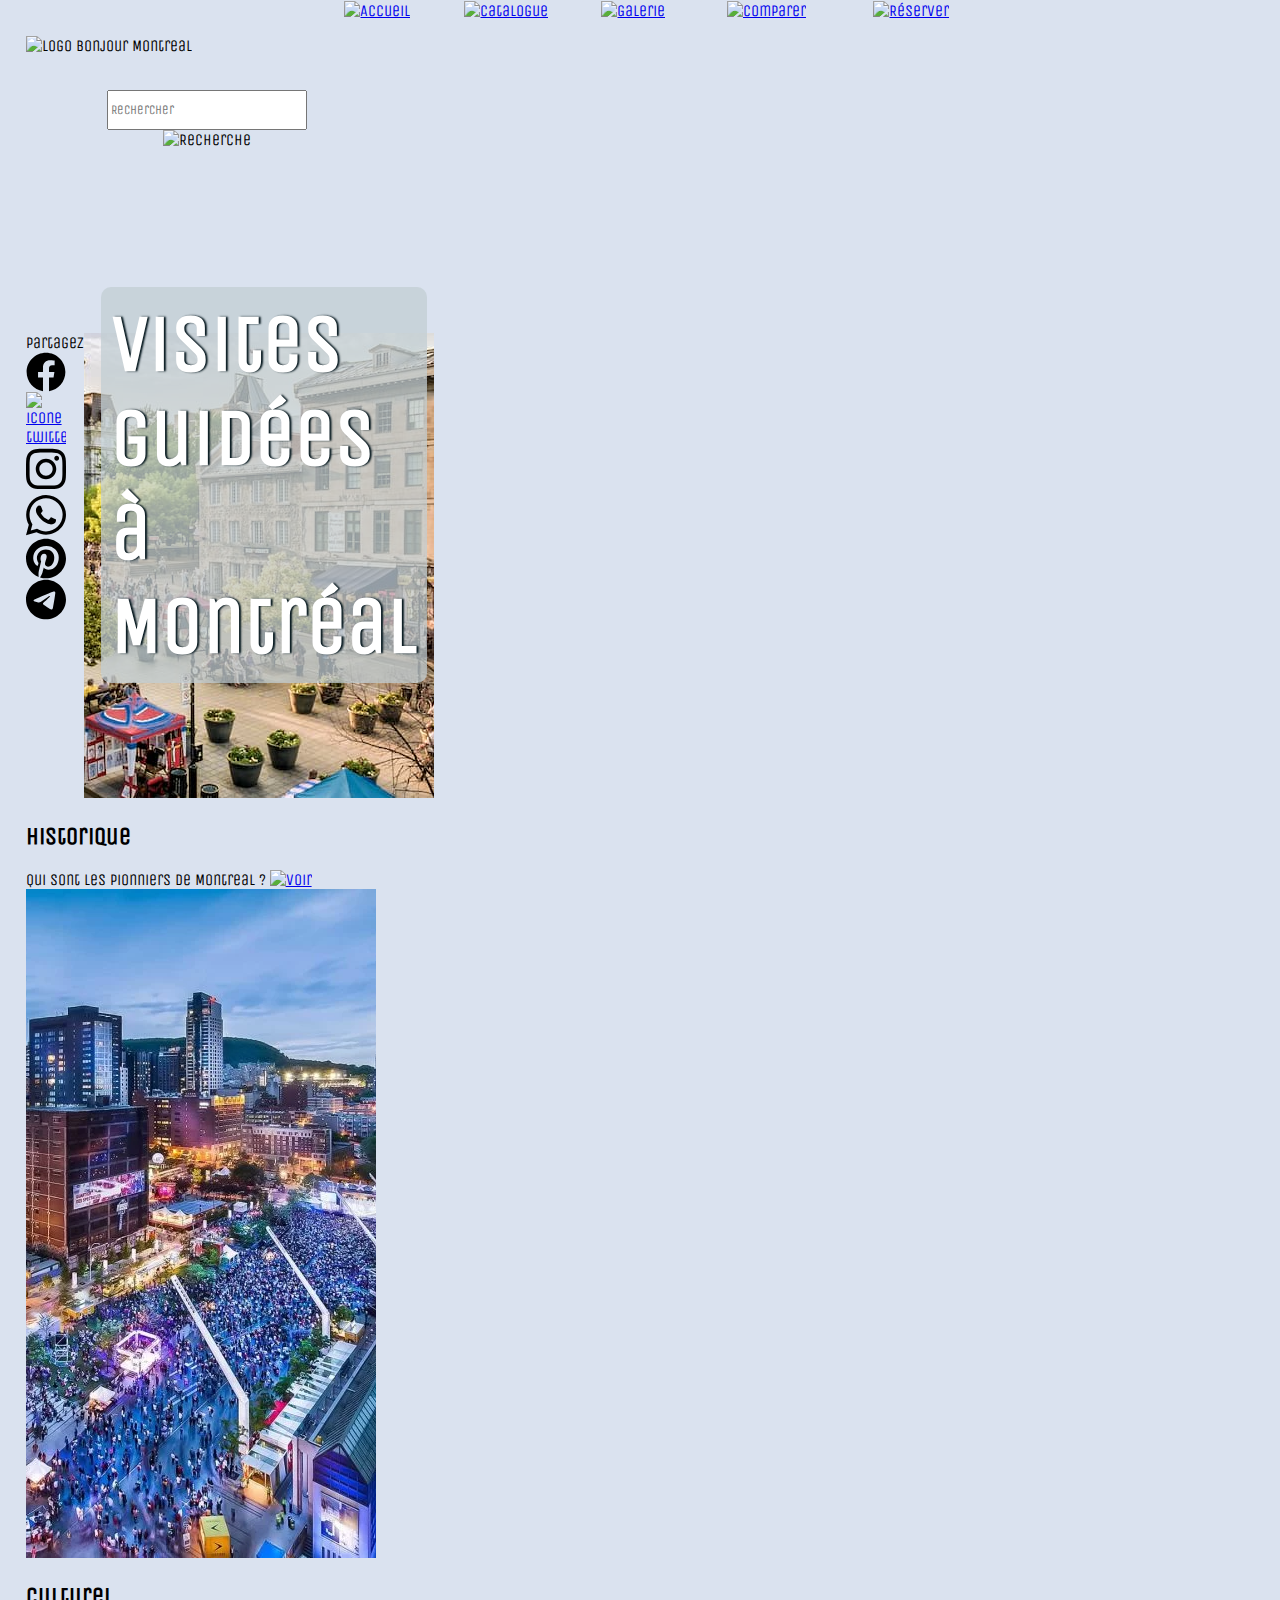
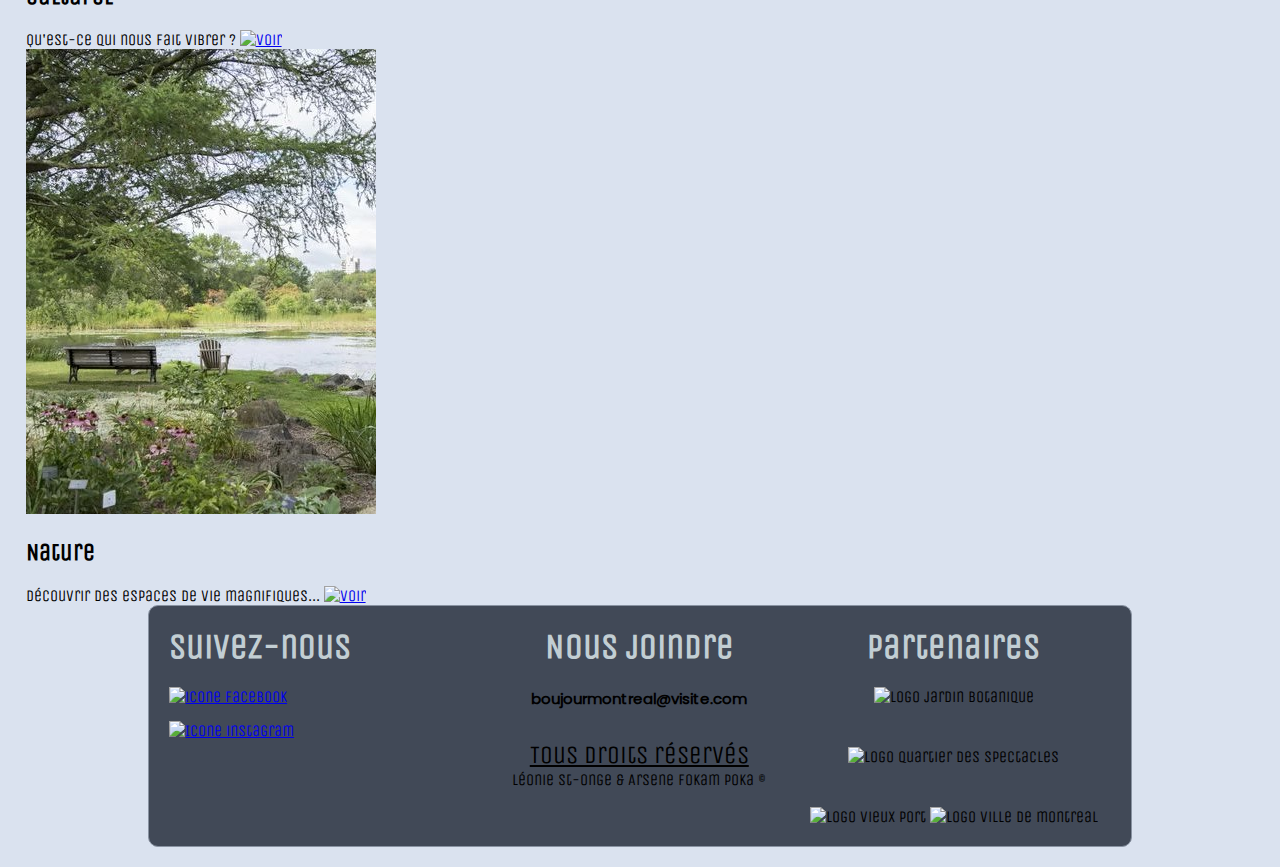
==== commit b56fd46f: "Merge branch 'master' of https://bitbucket.org/arseneruben/programmation-web-tp" ====
--- a/src/index.html
+++ b/src/index.html
@@ -1,109 +1,113 @@
 <!DOCTYPE html>
 <html lang="fr">
 
-    <head>
-        <meta charset="UTF-8">
-        <meta http-equiv="X-UA-Compatible" content="IE=edge">
-        <meta name="viewport" content="width=device-width, initial-scale=1.0">
-        <link rel="stylesheet" href="css/style.css">
-        <link rel="preconnect" href="https://fonts.googleapis.com">
-        <link rel="preconnect" href="https://fonts.gstatic.com" crossorigin>
-        <link href="https://fonts.googleapis.com/css2?family=Unica+One&display=swap" rel="stylesheet">
-        <title>Accueil</title>
+<head>
+    <meta charset="UTF-8">
+    <meta http-equiv="X-UA-Compatible" content="IE=edge">
+    <meta name="viewport" content="width=device-width, initial-scale=1.0">
+    <link rel="stylesheet" href="css/style.css">
+    <link rel="preconnect" href="https://fonts.googleapis.com">
+    <link rel="preconnect" href="https://fonts.gstatic.com" crossorigin>
+    <link href="https://fonts.googleapis.com/css2?family=Unica+One&display=swap" rel="stylesheet">
+    <title>Accueil</title>
 
 
-    </head>
-
-    <body>
-        <div class="home">
-            <header>
-                <nav>
-                    <img src="./images/icons_nav/LogoBonjourMontrealVille.svg" alt="Logo Bonjour Montreal">
-                    <span><a href="./index.html"><img src="./images/icons_nav/house-solid.svg"
-                                alt="Accueil"><span>Accueil</span></a></span>
-                    <span><a href="./catalogue/index.html"><img src="./images/icons_nav/images-solid.svg"
-                                alt="Catalogue"><span>Visites</span></a></span>
-                    <span><a href="./galerie/index.html"><img src="./images/icons_nav/camera-retro-solid.svg"
-                                alt="Galerie"><span>Galerie</span></a></span>
-                    <span><a href="./tableau/index.html"><img src="./images/icons_nav/scale-balanced-solid.svg"
-                                alt="Comparer"><span>Comparer</span></a></span>
-                    <span><a href="./contact/index.html"><img src="./images/icons_nav/pen-to-square-regular.svg"
-                                alt="Réserver"><span>Réserver</span></a></span>
-                    <div><input type="search" placeholder="Rechercher"><img
-                            src="./images/icons_nav/searchengin-brands.svg" alt="Recherche"></div>
-                </nav>
-                <div class="banner">
-                    <video autoplay muted loop>
-                        <source src="./images/video/MontrealBeautyShot.mp4" type="video/mp4">
-                    </video>
-                    <h1>Visites guidées à Montréal</h1>
-                    <!-- <span><a href="./index.html">Explorer</a></span> -->
-                </div>
-            </header>
-            <aside>
-                <span>Partagez</span>
-                <a href="./index.html"><img src="images/icons_social_network/aside-facebook-brands.svg"
-                        alt="icone Facebook"></a>
-                <a href="./index.html"><img src="images/icons_social_network/twitter-brands.svg"
-                        alt="icone twitter"></a>
-                <a href="./index.html"><img src="images/icons_social_network/aside-google-plus-brands.svg"
-                        alt="icone google"></a>
-
-                <a href="./index.html"><img src="images/icons_social_network/aside-instagram-brands.svg"
-                        alt="icone instagram"></a>
-                <a href="./index.html"><img src="images/icons_social_network/aside-whatsapp-brands.svg"
-                        alt="icone instagram"></a>
-                <a href="./index.html"><img src="images/icons_social_network/aside-pinterest-brands.svg"
-                        alt="icone pinterest"></a>
-                <a href="./index.html"><img src="images/icons_social_network/aside-telegram-brands.svg"
-                        alt="icone telegram"></a>
-            </aside>
-            <main>
-                <article class="photo"> <img
-                        src="./images/20999-Credit-FR-Tourisme-Montreal-Stephan-Poulin-EN-Credit-Tourisme-Montreal-Steephan-Poulin1.jpg"
-                        alt="Vieux-Port de Montreal">
-                    <h2>Historique</h2> <span>Qui sont les pionniers de Montreal ?</span>
-                    <span><a href="./index.html">Explorer</a></span>
-                </article>
-                <article><img src="./images/quartier-spectacle-montreal-centre-ville-1068x669.jpg"
-                        alt="Quartier des Spectacles">
-                    <h2>Culturel</h2>Qu'est-ce qui nous fait vibrer ?
-                    <span><a href="./index.html">Explorer</a></span>
-                </article>
-                <article><img src="./images/Jardin-Botanique-Montreal-2.jpg" alt="Jardin Botanique">
-                    <h2>Nature</h2>Découvrir des espaces de vie magnifiques...
-                    <span><a href="./index.html">Explorer</a></span>
-                </article>
-
-            </main>
-            <footer>
-
-                <div>
-                    <strong>Suivez-nous</strong>
-                    <a href="../index.html"><img src="./images/icons_social_network/facebook-f-brands.svg"
-                            alt="icone Facebook"></a>
-                    <a href="../index.html"><img src="./images/icons_social_network/twitter-brands.svg"
-                            alt="Icone instagram"></a>
-                </div>
-                <div class="contact">
-                    <span><strong>Nous joindre</strong></span>
-                    <span class="courriel"><strong>boujourmontreal@visite.com</strong></span>
-                    <span class="legal">Tous droits réservés </span>
-                    <span> Léonie St-Onge &amp; Arsene Fokam Poka ©</span>
-                </div>
-
-                <div class="partenaires"><strong>Partenaires</strong>
-                    <img src="./images/logos_partenaires/2560px-Jardin_botanique_Montréal_(logo).svg.png"
-                        alt="logo jardin botanique">
-                    <img src="./images/logos_partenaires/logo_quartier_des_spectacles.png"
-                        alt="logo quartier des spectacles">
-                    <img src="./images/logos_partenaires/logo_vieux_port_montreal.jpg" alt="logo vieux port">
-                    <img src="./images/logos_partenaires/logo-montreal.jpg" alt="logo ville de montreal">
-                </div>
+</head>
 
 
-            </footer>
-        </div>
-    </body>
+<body>
+    <div class="home">
+        <header>
+            <nav>
+                <img src="./images/icons_nav/LogoBonjourMontrealVille.svg" alt="Logo Bonjour Montreal">
+                <span><a href="./index.html"><img src="./images/icons_nav/house-solid.svg"
+                            alt="Accueil"><span>Accueil</span></a></span>
+                <span><a href="./catalogue/index.html"><img src="./images/icons_nav/images-solid.svg"
+                            alt="Catalogue"><span>Visites</span></a></span>
+                <span><a href="./galerie/index.html"><img src="./images/icons_nav/camera-retro-solid.svg"
+                            alt="Galerie"><span>Galerie</span></a></span>
+                <span><a href="./tableau/index.html"><img src="./images/icons_nav/scale-balanced-solid.svg"
+                            alt="Comparer"><span>Comparer</span></a></span>
+                <span><a href="./contact/index.html"><img src="./images/icons_nav/pen-to-square-regular.svg"
+                            alt="Réserver"><span>Réserver</span></a></span>
+                <div><input type="search" placeholder="Rechercher"><img src="./images/icons_nav/searchengin-brands.svg"
+                        alt="Recherche"></div>
+            </nav>
+            <div class="banner">
+                <video autoplay muted loop>
+                    <source src="./images/video/MontrealBeautyShot.mp4" type="video/mp4">
+                </video>
+                <h1>Visites guidées à Montréal</h1>
+                <!-- <span><a href="./index.html">Explorer</a></span> -->
+            </div>
+        </header>
+
+        <aside>
+            <span>Partagez</span>
+            <a href="./index.html"><img src="images/icons_social_network/aside-facebook-brands.svg"
+                    alt="icone Facebook"></a>
+            <a href="./index.html"><img src="images/icons_social_network/twitter-brands.svg" alt="icone twitter"></a>
+
+
+            <a href="./index.html"><img src="images/icons_social_network/aside-instagram-brands.svg"
+                    alt="icone instagram"></a>
+            <a href="./index.html"><img src="images/icons_social_network/aside-whatsapp-brands.svg"
+                    alt="icone instagram"></a>
+            <a href="./index.html"><img src="images/icons_social_network/aside-pinterest-brands.svg"
+                    alt="icone pinterest"></a>
+            <a href="./index.html"><img src="images/icons_social_network/aside-telegram-brands.svg"
+                    alt="icone telegram"></a>
+        </aside>
+        <main>
+            <article class="photo"> <img
+                    src="./images/images-home/20999-Credit-FR-Tourisme-Montreal-Stephan-Poulin-EN-Credit-Tourisme-Montreal-Steephan-Poulin1.jpg.png"
+                    alt="Vieux-Port de Montreal">
+                <h2>Historique</h2> <span>Qui sont les pionniers de Montreal ?</span>
+                <span><a href="./catalogue/index.html"><img src="./images/icons_shared/eye-regular.svg"
+                            alt="Voir"></a></span>
+            </article>
+            <article><img src="./images/images-home/quartier-spectacle-montreal-centre-ville-1068x669.jpg.png"
+                    alt="Quartier des Spectacles">
+                <h2>Culturel</h2>Qu'est-ce qui nous fait vibrer ?
+                <span><a href="./catalogue/index.html"><img src="./images/icons_shared/eye-regular.svg"
+                            alt="Voir"></a></span>
+            </article>
+            <article><img src="./images/images-home/Jardin-Botanique-Montreal-2.jpg" alt="Jardin Botanique">
+                <h2>Nature</h2>Découvrir des espaces de vie magnifiques...
+                <span><a href="./catalogue/index.html"><img src="./images/icons_shared/eye-regular.svg"
+                            alt="Voir"></a></span>
+            </article>
+
+        </main>
+
+        <footer>
+            <div>
+                <strong>Suivez-nous</strong>
+                <a href="../index.html"><img src="./images/icons_social_network/facebook-f-brands.svg"
+                        alt="icone Facebook"></a>
+                <a href="../index.html"><img src="./images/icons_social_network/twitter-brands.svg"
+                        alt="Icone instagram"></a>
+            </div>
+            <div class="contact">
+                <span><strong>Nous joindre</strong></span>
+                <span class="courriel"><strong>boujourmontreal@visite.com</strong></span>
+                <span class="legal">Tous droits réservés </span>
+                <span> Léonie St-Onge &amp; Arsene Fokam Poka ©</span>
+            </div>
+
+            <div class="partenaires"><strong>Partenaires</strong>
+                <img src="./images/logos_partenaires/2560px-Jardin_botanique_Montréal_(logo).svg.png"
+                    alt="logo jardin botanique">
+                <img src="./images/logos_partenaires/logo_quartier_des_spectacles.png"
+                    alt="logo quartier des spectacles">
+                <img src="./images/logos_partenaires/logo_vieux_port_montreal.jpg" alt="logo vieux port">
+                <img src="./images/logos_partenaires/logo-montreal.jpg" alt="logo ville de montreal">
+            </div>
+
+
+        </footer>
+
+    </div>
+</body>
 
 </html>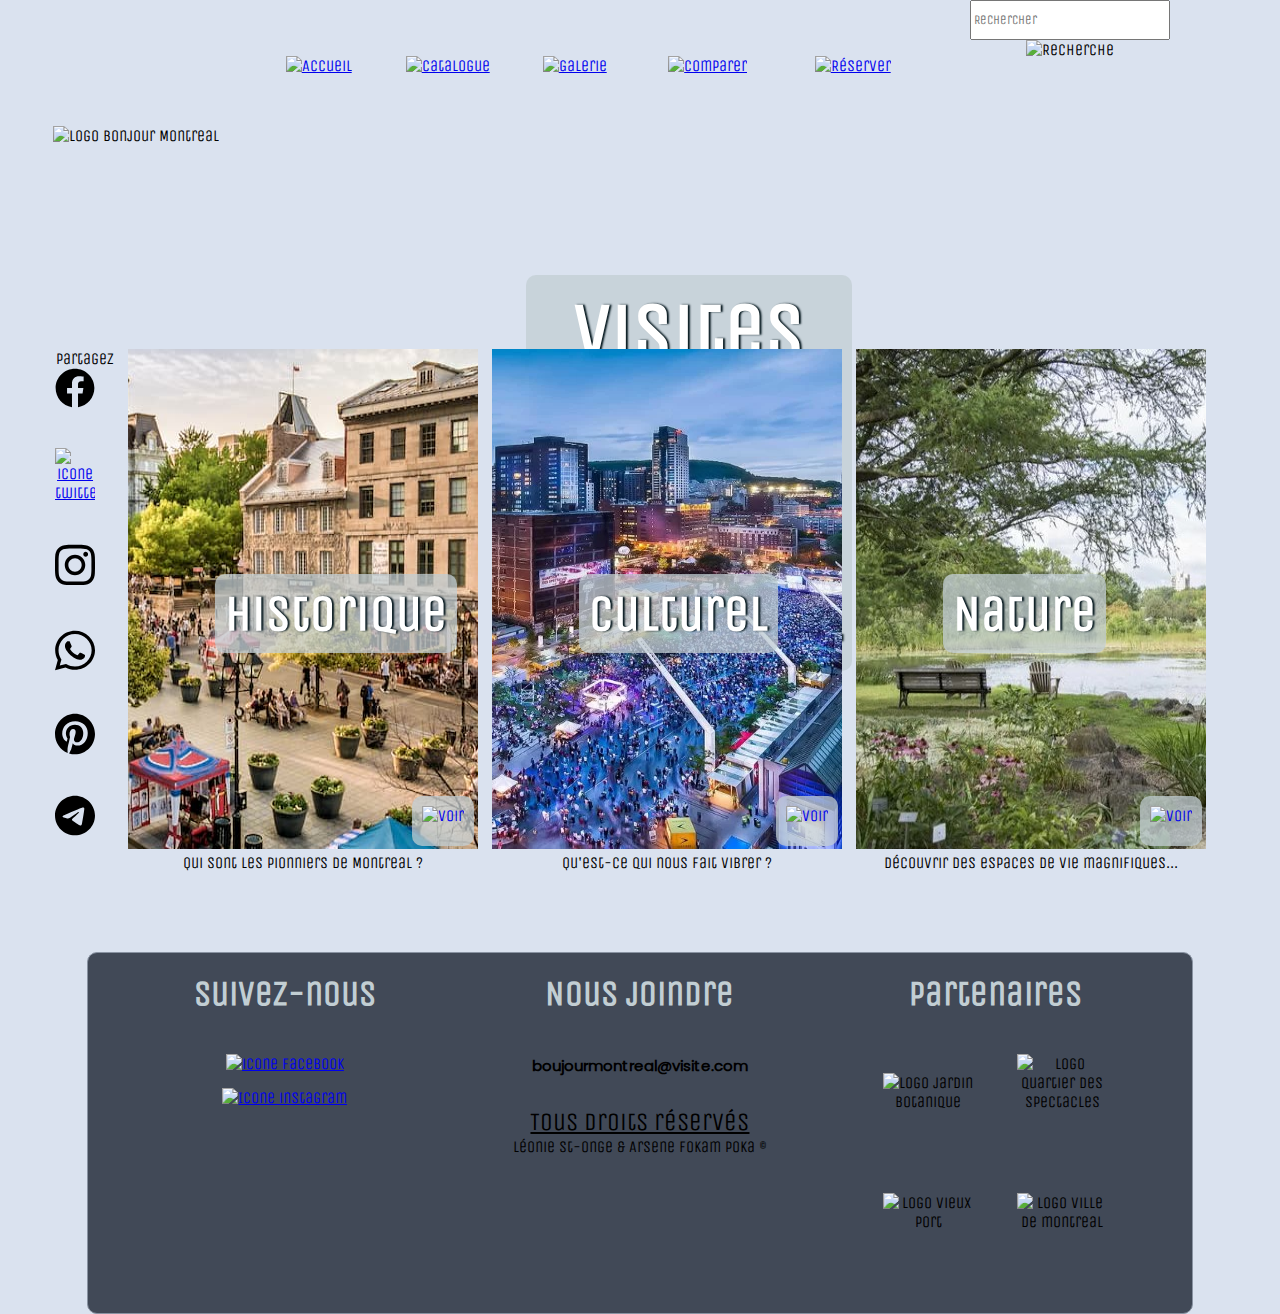
==== commit f65fca0d: "page details customised" ====
--- a/src/index.html
+++ b/src/index.html
@@ -1,113 +1,116 @@
 <!DOCTYPE html>
 <html lang="fr">
 
-<head>
-    <meta charset="UTF-8">
-    <meta http-equiv="X-UA-Compatible" content="IE=edge">
-    <meta name="viewport" content="width=device-width, initial-scale=1.0">
-    <link rel="stylesheet" href="css/style.css">
-    <link rel="preconnect" href="https://fonts.googleapis.com">
-    <link rel="preconnect" href="https://fonts.gstatic.com" crossorigin>
-    <link href="https://fonts.googleapis.com/css2?family=Unica+One&display=swap" rel="stylesheet">
-    <title>Accueil</title>
+    <head>
+        <meta charset="UTF-8">
+        <meta http-equiv="X-UA-Compatible" content="IE=edge">
+        <meta name="viewport" content="width=device-width, initial-scale=1.0">
+        <link rel="stylesheet" href="css/style.css">
+        <link rel="preconnect" href="https://fonts.googleapis.com">
+        <link rel="preconnect" href="https://fonts.gstatic.com" crossorigin>
+        <link href="https://fonts.googleapis.com/css2?family=Unica+One&display=swap" rel="stylesheet">
+        <link rel="icon" href="./images/montreal_icone.jpg">
+
+        <title>Accueil</title>
 
 
-</head>
+    </head>
 
 
-<body>
-    <div class="home">
-        <header>
-            <nav>
-                <img src="./images/icons_nav/LogoBonjourMontrealVille.svg" alt="Logo Bonjour Montreal">
-                <span><a href="./index.html"><img src="./images/icons_nav/house-solid.svg"
-                            alt="Accueil"><span>Accueil</span></a></span>
-                <span><a href="./catalogue/index.html"><img src="./images/icons_nav/images-solid.svg"
-                            alt="Catalogue"><span>Visites</span></a></span>
-                <span><a href="./galerie/index.html"><img src="./images/icons_nav/camera-retro-solid.svg"
-                            alt="Galerie"><span>Galerie</span></a></span>
-                <span><a href="./tableau/index.html"><img src="./images/icons_nav/scale-balanced-solid.svg"
-                            alt="Comparer"><span>Comparer</span></a></span>
-                <span><a href="./contact/index.html"><img src="./images/icons_nav/pen-to-square-regular.svg"
-                            alt="Réserver"><span>Réserver</span></a></span>
-                <div><input type="search" placeholder="Rechercher"><img src="./images/icons_nav/searchengin-brands.svg"
-                        alt="Recherche"></div>
-            </nav>
-            <div class="banner">
-                <video autoplay muted loop>
-                    <source src="./images/video/MontrealBeautyShot.mp4" type="video/mp4">
-                </video>
-                <h1>Visites guidées à Montréal</h1>
-                <!-- <span><a href="./index.html">Explorer</a></span> -->
-            </div>
-        </header>
+    <body>
+        <div class="home">
+            <header>
+                <nav>
+                    <img src="./images/icons_nav/LogoBonjourMontrealVille.svg" alt="Logo Bonjour Montreal">
+                    <span><a href="./index.html"><img src="./images/icons_nav/house-solid.svg"
+                                alt="Accueil"><span>Accueil</span></a></span>
+                    <span><a href="./catalogue/index.html"><img src="./images/icons_nav/images-solid.svg"
+                                alt="Catalogue"><span>Visites</span></a></span>
+                    <span><a href="./galerie/index.html"><img src="./images/icons_nav/camera-retro-solid.svg"
+                                alt="Galerie"><span>Galerie</span></a></span>
+                    <span><a href="./tableau/index.html"><img src="./images/icons_nav/scale-balanced-solid.svg"
+                                alt="Comparer"><span>Comparer</span></a></span>
+                    <span><a href="./contact/index.html"><img src="./images/icons_nav/pen-to-square-regular.svg"
+                                alt="Réserver"><span>Réserver</span></a></span>
+                    <div><input type="search" placeholder="Rechercher"><img
+                            src="./images/icons_nav/searchengin-brands.svg" alt="Recherche"></div>
+                </nav>
+                <div class="banner">
+                    <video autoplay muted loop>
+                        <source src="./images/video/MontrealBeautyShot.mp4" type="video/mp4">
+                    </video>
+                    <h1>Visites guidées à Montréal</h1>
+                    <!-- <span><a href="./index.html">Explorer</a></span> -->
+                </div>
+            </header>
 
-        <aside>
-            <span>Partagez</span>
-            <a href="./index.html"><img src="images/icons_social_network/aside-facebook-brands.svg"
-                    alt="icone Facebook"></a>
-            <a href="./index.html"><img src="images/icons_social_network/twitter-brands.svg" alt="icone twitter"></a>
+            <aside>
+                <span>Partagez</span>
+                <a href="./index.html"><img src="images/icons_social_network/aside-facebook-brands.svg"
+                        alt="icone Facebook"></a>
+                <a href="./index.html"><img src="images/icons_social_network/twitter-brands.svg"
+                        alt="icone twitter"></a>
 
 
-            <a href="./index.html"><img src="images/icons_social_network/aside-instagram-brands.svg"
-                    alt="icone instagram"></a>
-            <a href="./index.html"><img src="images/icons_social_network/aside-whatsapp-brands.svg"
-                    alt="icone instagram"></a>
-            <a href="./index.html"><img src="images/icons_social_network/aside-pinterest-brands.svg"
-                    alt="icone pinterest"></a>
-            <a href="./index.html"><img src="images/icons_social_network/aside-telegram-brands.svg"
-                    alt="icone telegram"></a>
-        </aside>
-        <main>
-            <article class="photo"> <img
-                    src="./images/images-home/20999-Credit-FR-Tourisme-Montreal-Stephan-Poulin-EN-Credit-Tourisme-Montreal-Steephan-Poulin1.jpg.png"
-                    alt="Vieux-Port de Montreal">
-                <h2>Historique</h2> <span>Qui sont les pionniers de Montreal ?</span>
-                <span><a href="./catalogue/index.html"><img src="./images/icons_shared/eye-regular.svg"
-                            alt="Voir"></a></span>
-            </article>
-            <article><img src="./images/images-home/quartier-spectacle-montreal-centre-ville-1068x669.jpg.png"
-                    alt="Quartier des Spectacles">
-                <h2>Culturel</h2>Qu'est-ce qui nous fait vibrer ?
-                <span><a href="./catalogue/index.html"><img src="./images/icons_shared/eye-regular.svg"
-                            alt="Voir"></a></span>
-            </article>
-            <article><img src="./images/images-home/Jardin-Botanique-Montreal-2.jpg" alt="Jardin Botanique">
-                <h2>Nature</h2>Découvrir des espaces de vie magnifiques...
-                <span><a href="./catalogue/index.html"><img src="./images/icons_shared/eye-regular.svg"
-                            alt="Voir"></a></span>
-            </article>
+                <a href="./index.html"><img src="images/icons_social_network/aside-instagram-brands.svg"
+                        alt="icone instagram"></a>
+                <a href="./index.html"><img src="images/icons_social_network/aside-whatsapp-brands.svg"
+                        alt="icone instagram"></a>
+                <a href="./index.html"><img src="images/icons_social_network/aside-pinterest-brands.svg"
+                        alt="icone pinterest"></a>
+                <a href="./index.html"><img src="images/icons_social_network/aside-telegram-brands.svg"
+                        alt="icone telegram"></a>
+            </aside>
+            <main>
+                <article class="photo"> <img
+                        src="./images/images-home/20999-Credit-FR-Tourisme-Montreal-Stephan-Poulin-EN-Credit-Tourisme-Montreal-Steephan-Poulin1.jpg.png"
+                        alt="Vieux-Port de Montreal">
+                    <h2>Historique</h2> <span>Qui sont les pionniers de Montreal ?</span>
+                    <span><a href="./catalogue/index.html"><img src="./images/icons_shared/eye-regular.svg"
+                                alt="Voir"></a></span>
+                </article>
+                <article><img src="./images/images-home/quartier-spectacle-montreal-centre-ville-1068x669.jpg.png"
+                        alt="Quartier des Spectacles">
+                    <h2>Culturel</h2>Qu'est-ce qui nous fait vibrer ?
+                    <span><a href="./catalogue/index.html"><img src="./images/icons_shared/eye-regular.svg"
+                                alt="Voir"></a></span>
+                </article>
+                <article><img src="./images/images-home/Jardin-Botanique-Montreal-2.jpg" alt="Jardin Botanique">
+                    <h2>Nature</h2>Découvrir des espaces de vie magnifiques...
+                    <span><a href="./catalogue/index.html"><img src="./images/icons_shared/eye-regular.svg"
+                                alt="Voir"></a></span>
+                </article>
 
-        </main>
+            </main>
 
-        <footer>
-            <div>
-                <strong>Suivez-nous</strong>
-                <a href="../index.html"><img src="./images/icons_social_network/facebook-f-brands.svg"
-                        alt="icone Facebook"></a>
-                <a href="../index.html"><img src="./images/icons_social_network/twitter-brands.svg"
-                        alt="Icone instagram"></a>
-            </div>
-            <div class="contact">
-                <span><strong>Nous joindre</strong></span>
-                <span class="courriel"><strong>boujourmontreal@visite.com</strong></span>
-                <span class="legal">Tous droits réservés </span>
-                <span> Léonie St-Onge &amp; Arsene Fokam Poka ©</span>
-            </div>
+            <footer>
+                <div>
+                    <strong>Suivez-nous</strong>
+                    <a href="../index.html"><img src="./images/icons_social_network/facebook-f-brands.svg"
+                            alt="icone Facebook"></a>
+                    <a href="../index.html"><img src="./images/icons_social_network/twitter-brands.svg"
+                            alt="Icone instagram"></a>
+                </div>
+                <div class="contact">
+                    <span><strong>Nous joindre</strong></span>
+                    <span class="courriel"><strong>boujourmontreal@visite.com</strong></span>
+                    <span class="legal">Tous droits réservés </span>
+                    <span> Léonie St-Onge &amp; Arsene Fokam Poka ©</span>
+                </div>
 
-            <div class="partenaires"><strong>Partenaires</strong>
-                <img src="./images/logos_partenaires/2560px-Jardin_botanique_Montréal_(logo).svg.png"
-                    alt="logo jardin botanique">
-                <img src="./images/logos_partenaires/logo_quartier_des_spectacles.png"
-                    alt="logo quartier des spectacles">
-                <img src="./images/logos_partenaires/logo_vieux_port_montreal.jpg" alt="logo vieux port">
-                <img src="./images/logos_partenaires/logo-montreal.jpg" alt="logo ville de montreal">
-            </div>
+                <div class="partenaires"><strong>Partenaires</strong>
+                    <img src="./images/logos_partenaires/2560px-Jardin_botanique_Montréal_(logo).svg.png"
+                        alt="logo jardin botanique">
+                    <img src="./images/logos_partenaires/logo_quartier_des_spectacles.png"
+                        alt="logo quartier des spectacles">
+                    <img src="./images/logos_partenaires/logo_vieux_port_montreal.jpg" alt="logo vieux port">
+                    <img src="./images/logos_partenaires/logo-montreal.jpg" alt="logo ville de montreal">
+                </div>
 
 
-        </footer>
+            </footer>
 
-    </div>
-</body>
+        </div>
+    </body>
 
 </html>--- a/src/css/style.css
+++ b/src/css/style.css
@@ -20,15 +20,31 @@
     src: url("../images/Fonts/Poppins/Poppins-Regular.ttf");
 }
 
-/** Déclaration du box-sizing **/
+/*Police de caractere par defaut pour tout le site, ne pas changer svp*/
+* {
+    font-family: "UnicaOne";
+}
+
+/** Déclaration du box-sizing, ne pas toucher svp **/
 * {
     box-sizing: border-box;
-    font-family: "UnicaOne";
 }
 
 /** Sémantique permettant un aspect constant sur toute l'application **/
-
-/*--------------HEADER---------------------------*/
+img {
+    max-width: 1300px;
+}
+
+img.star {
+    width: 20px;
+}
+
+img.avatar {
+    border-radius: 50%;
+    width: 10%;
+}
+
+/*--------------HEADER, ne rien modifier svp-----------------*/
 body {
     background-color: #DAE2EF;
     width: 96%;
@@ -36,8 +52,8 @@
     margin: auto;
 }
 
-img {
-    max-width: 1300px;
+header {
+    text-align: center;
 }
 
 header>nav {
@@ -45,14 +61,11 @@
     margin: 0 0 30px 0;
 }
 
-header>nav>* {
-    vertical-align: middle;
-    text-align: center;
-}
 
 header>nav>img {
     width: 20%;
-    margin: 0 10% 0 0;
+    margin: 0 3% 0 0;
+    vertical-align: bottom;
 }
 
 header>nav>span>a {
@@ -87,7 +100,8 @@
 header>nav>div {
     display: inline-block;
     width: 240px;
-    margin: 0 3% 0 5%;
+    margin: 0 3% 0 2%;
+    vertical-align: 35px;
 }
 
 header>nav>div>input {
@@ -102,18 +116,26 @@
 
 /*Baniere video ou photo*/
 .home>header>div {
+    box-sizing: content-box;
     display: inline-block;
     max-width: 1300px;
+    /*new*/
+    text-align: center;
 }
 
 header>div {
     display: inline-block;
     position: relative;
-
+    /*new*/
+    text-align: center;
 }
 
 header>div>video {
     width: 100%;
+    /*new*/
+    /* width: 1055px; */
+    /* height: 702px; */
+    margin: auto;
 }
 
 header>div>img {
@@ -133,24 +155,39 @@
     text-shadow: #02141b 2px 0 2px;
 }
 
-/*-----------------------------------------------------------*/
-
-nav {}
+/*---------------------------FIN DU HEADER--------------------------*/
+
+/*---------------------------SECTION MAIN--------------------------*/
+
+main {
+
+    text-align: center;
+    display: inline-block;
+    width: 85%;
+    vertical-align: top;
+    margin: 20px auto 40px auto;
+    margin-left: 10%;
+}
+
+/*---------------------------END SECTION MAIN--------------------------*/
+
+/*---------------------------SECTION ASIDE--------------------------*/
+aside {
+    width: 60px;
+    display: inline-block;
+    vertical-align: top;
+    margin: 20px auto;
+}
 
 aside img {
     width: 40px;
     display: block;
-}
-
-aside {
-    float: left;
-}
-
-main {}
-
-/*-----------------FOOTER-------------------------*/
+    margin: 0 0 40px 0;
+}
+
+/*-----------------FOOTER, ne rien modifier svp ------------------*/
 footer {
-    width: 80%;
+    width: 90%;
     margin: auto;
     border: 1px solid #8993A2;
     border-radius: 10px;
@@ -161,14 +198,29 @@
 footer>div {
     display: inline-block;
     width: 33%;
-    height: 200px;
-    text-align: left;
-    vertical-align: middle;
+    text-align: center;
+    vertical-align: top;
 }
 
 footer img {
-    height: 60px;
+    height: 80px;
     margin: 0 0 15px 0;
+}
+
+/*Marge sous les titres "Suivez-nous" et "Nous Joindre"*/
+footer div:first-of-type>strong, div.contact>span:first-of-type>strong {
+    margin: 0 0 40px 0;
+}
+
+/*-------------*/
+
+footer div:first-of-type a>img {
+    height: 40px;
+    margin: 0 0 15px 0;
+}
+
+footer div:first-of-type a:last-of-type>img {
+    margin: 0 0 5px 0;
 }
 
 footer>div>strong, footer>div>span:first-of-type>strong {
@@ -183,7 +235,7 @@
 
 }
 
-.contact, .partenaires {
+footer .contact, .partenaires {
     text-align: center;
 }
 
@@ -200,14 +252,17 @@
     text-decoration: underline;
 }
 
+.partenaires {
+    padding: 0 20px;
+}
+
 .partenaires img {
     display: inline-block;
-
-    height: 30%;
-    margin: auto;
-}
-
-/*------------------------------------------------*/
+    width: 90px;
+    margin: 20px;
+}
+
+/*----------------------FIN DU FOOTER--------------------------*/
 
 body {
     background-color: #DAE2EF;
@@ -226,38 +281,544 @@
 
 /** Example pour les cas spécifiques de la page home **/
 
-.home header {}
-
-.home nav {}
-
-.home aside {}
-
-.home main {}
-
-.home main div.photo {
-    border: 1px solid black;
-}
-
-.home footer {}
+/*--------------PAGE ACCUEIL, ne rien changer svp----------------*/
+.home {
+    text-align: center;
+}
+
+
+.home header>div>h1 {
+    top: 30%;
+    left: 12%;
+}
+
+.home aside {
+    width: 60px;
+    display: inline-block;
+    vertical-align: top;
+    margin: 20px auto;
+
+}
+
+.home aside>a>img {
+    margin: 0 0 40px 0;
+
+}
+
+.home main {
+    text-align: center;
+    display: inline-block;
+    width: 90%;
+    vertical-align: top;
+    margin: 20px auto 40px auto;
+
+}
+
+.home main>article>img {
+    width: 350px;
+    height: 500px;
+}
+
+.home main>article>h2 {
+    position: absolute;
+    top: 35%;
+    left: 25%;
+    font-size: 50px;
+    background-color: rgba(194, 206, 211, 0.75);
+    border-radius: 10px;
+    padding: 10px;
+    color: white;
+    text-shadow: #02141b 2px 0 2px;
+}
+
+.home main>article {
+    display: inline-block;
+    width: 350px;
+    margin: 0 10px 40px 0;
+    vertical-align: top;
+    position: relative;
+
+}
+
+.home main>article>span {
+    display: block;
+}
+
+.home main>article>span>a>img {
+    position: absolute;
+    display: inline-block;
+    margin: auto;
+    height: 50px;
+    bottom: 5%;
+    right: 1%;
+    z-index: 30;
+    background-color: rgba(194, 206, 211, 0.75);
+    border-radius: 10px;
+    padding: 10px;
+}
+
+/*--------------FIN PAGE ACCUEIL----------------*/
+
+/*--------------PAGE CATALOGUE, ne rien changer svp----------------*/
+.catalogue header h1 {
+    left: 40%;
+}
+
+.catalogue aside {
+    width: 60px;
+    display: inline-block;
+    vertical-align: top;
+    margin: 20px auto;
+}
+
+
+
+.catalogue aside>a>img {
+    margin: 0 0 40px 0;
+}
+
+.catalogue main {
+    text-align: center;
+    display: inline-block;
+    width: 90%;
+    vertical-align: top;
+    margin: 20px auto 40px auto;
+}
+
+.catalogue main img {
+    width: 20%;
+    display: inline-block;
+}
+
+.catalogue article>div:first-of-type {
+    margin: 20px 30px 30px 30px;
+}
+
+.catalogue article>div {
+    display: block;
+    text-align: left;
+    margin: 30px;
+    border-radius: 10px;
+    background-color: #8993A2;
+}
+
+.catalogue article a {
+    text-decoration: none;
+    color: white;
+}
+
+.catalogue h3 {
+    color: white;
+    font-size: 35px;
+    background-color: rgba(194, 206, 211, 0.75);
+    border-radius: 0 10px 10px 0;
+    text-shadow: #02141b 1px 0 2px;
+}
+
+.catalogue article>div>div {
+    display: inline-block;
+    vertical-align: middle;
+    text-align: center;
+    width: 60%;
+}
+
+.catalogue article>div>img {
+    display: inline-block;
+    margin: 20px 20px 20px 60px;
+    vertical-align: middle;
+    border-radius: 10px;
+}
+
+#pagination {
+    height: 50px;
+}
+
+.catalogue #pagination a img {
+    width: 30px;
+    height: 30px;
+    margin: 0 5%;
+}
+
+/*--------------FIN PAGE CATALOGUE----------------*/
+
+/*--------------PAGE TABLEAU, ne rien changer svp----------------*/
+main.tableau {
+    margin: auto;
+}
+
+.tableau table {
+    width: 90%;
+    margin: 30px auto 40px auto;
+    text-align: center;
+    font-family: "Poppins";
+}
+
+.tableau caption {
+    font-size: 45px;
+    font-weight: bold;
+    margin: 0 0 40px 0;
+}
+
+.tableau tr, th, td {
+    border: 4px solid #DAE2EF;
+    border-radius: 10px;
+}
+
+.tableau tr img.star {
+    width: 15px;
+    /* background-color: firebrick; */
+}
+
+.tableau tbody>tr>img {
+    width: 20px;
+}
+
+.tableau td.col1 {
+    font-size: 16px;
+    font-weight: bold;
+}
+
+
+.tableau td.col1 {
+    background-color: #8993A2;
+    border-radius: 10px;
+}
+
+.tableau td.col2>img {
+    width: 30px;
+}
+
+.tableau td.col6 {
+    background-color: #8993A2;
+    width: 1%;
+    border-radius: 70%;
+}
+
+.tableau td.col7>a>span {
+    visibility: hidden;
+}
+
+.tableau td.col7 {
+    width: 60px;
+    background-color: #C2CED3;
+}
+
+.tableau td.col7>a {
+    text-decoration: none;
+    padding: 10%;
+    color: black;
+}
+
+.tableau td.col7>a>img {
+    width: 40px;
+}
+
+.tableau td.col7>a:hover>span {
+    visibility: visible;
+}
+
+.tableau thead th>img {
+    width: 50px;
+    height: 40px;
+}
+
+.tableau th {
+    text-align: center;
+    height: 30px;
+}
+
+.tableau tbody>tr:nth-child(odd) {
+    background-color: rgba(190, 156, 98, 0.35);
+}
+
+.tableau tbody>tr:nth-child(even) {
+    background-color: rgba(137, 147, 162, 0.35);
+}
+
+/*--------------FIN PAGE TABLEAU----------------*/
 
 /** Example pour les cas spécifiques de la page contact **/
 
-.contact header {}
-
-.contact nav {}
-
-.contact aside {}
-
-.contact main {}
+/*--------------PAGE CONTACT, ne rien changer svp----------------*/
+
+
+.contact main {
+    display: inline-block;
+    vertical-align: top;
+    width: 75%;
+    margin-left: 8%;
+}
 
 .contact main form {
     /** Spécifique pour l'intégration du formulaire de contact **/
     border: 2px solid black;
 }
 
-.contact footer {}
-
-
-.galerie main table img {
+.contact form fieldset:nth-of-type(1)>div {
+    margin-bottom: 10px;
+}
+
+.contact form fieldset:nth-of-type(1)>div:nth-of-type(1) {
+    margin-bottom: 20px;
+}
+
+.contact form fieldset:nth-of-type(1)>div label, .contact form fieldset:nth-of-type(1)>div input {
+    width: 30%;
+}
+
+.contact form fieldset:nth-of-type(1)>div input {
+    background: url(../images/bacground_image1.jpg) center center no-repeat;
+}
+
+.contact form fieldset:nth-of-type(2)>div input {
+    background: url(../images/bacground_image1.jpg) center center no-repeat;
+}
+
+
+.contact form fieldset:nth-of-type(1)>div label {
+    float: left;
+    margin-left: 8%;
+}
+
+
+
+
+.contact form fieldset:nth-of-type(2)>section>h3 {
+    text-align: left;
+    margin-bottom: 10px;
+    margin-left: 10%;
+
+}
+
+.contact form fieldset:nth-of-type(2)>section>div {
+    margin-left: 40%;
+    text-align: left;
+}
+
+.contact form fieldset:nth-of-type(3)>textarea {
     width: 50%;
-}+    background: url(../images/bacground_image1.jpg) center center no-repeat;
+    /* This ruins default border */
+    border: 1px solid #888;
+}
+
+/*--------------FIN PAGE CONTACT----------------*/
+
+
+
+/*--------------PAGE DETAIL, ne rien changer svp----------------
+
+.detail .banner img {
+    width: 30%;
+
+}
+
+.detail .banner h1 {
+    text-align: right;
+    font-size: 40px;
+    right: 5%;
+    top: 5%;
+    width: 40%;
+    margin: 20px;
+    ;
+}*/
+
+
+.detail main header {
+    width: 80%;
+    margin-left: 10%;
+    margin-right: 10%;
+}
+
+.detail .command>* {
+    display: inline-block;
+    width: 45%;
+}
+
+.detail main header>* {
+    display: inline-block;
+    margin: 2% 2%;
+}
+
+.detail main header img {
+
+    border-radius: 10px;
+    width: 30%;
+
+}
+
+.detail main header h2 {
+
+    display: inline-block;
+    vertical-align: top;
+}
+
+.detail main header+div img {
+
+    width: 20%;
+}
+
+.detail main div.content {
+    padding: 20px 10%;
+    background-color: whitesmoke;
+    color: #2b3e5f;
+    width: 80%;
+    margin: auto;
+
+}
+
+.detail main div.content div img {
+    margin: 10px 10px;
+    border-radius: 5px;
+}
+
+.detail main div.content div:nth-child(1) img {
+    float: left;
+
+}
+
+.detail main div.content div:nth-child(2) {
+    clear: both;
+}
+
+.detail main div.content div:nth-child(2) img {
+    float: right;
+}
+
+.detail main div.content div:nth-child(3) {
+    clear: both;
+}
+
+.detail .command {
+    text-align: right;
+    width: 80%;
+    margin-top: 5%;
+    padding-bottom: 5%;
+}
+
+.detail .comments article {
+    position: relative;
+    height: 200px;
+    text-align: center;
+}
+
+.detail .comments div.quote {
+    position: absolute;
+    top: 40%;
+    left: 25%;
+}
+
+.detail .comments article img.avatar {
+    position: absolute;
+    top: 0;
+    left: 10%;
+}
+
+.detail .comments article:nth-child(2) {
+    clear: both;
+}
+
+.detail .comments article {
+    vertical-align: bottom;
+    margin-left: 20%;
+    margin-bottom: 100px;
+}
+
+.detail .comments article div.quote {
+
+    margin-left: 20%;
+
+
+}
+
+.detail button {
+    font-size: larger;
+    width: 30%;
+}
+
+/*
+.detail main div.content img:nth-child(1) {
+    float: left;
+}
+
+.detail main div.content img:nth-child(2) {
+    text-align: right;
+
+}*/
+
+
+
+
+
+.detail .details .info {
+    width: 35%;
+    display: inline-block;
+}
+
+.detail .mapouter {
+    position: relative;
+    text-align: center;
+
+    width: 60%;
+    display: inline-block;
+}
+
+.detail #gmap_canvas {
+    width: 60%;
+    height: 200px;
+    text-align: center;
+
+}
+
+/*--------------FIN PAGE DETAILS----------------*/
+
+
+
+/*--------------PAGE GALERIE, ne rien changer svp----------------*/
+.galerie main ul img {
+    width: 90%;
+    border-radius: 5px;
+    margin-top: 3%;
+}
+
+.galerie aside li {
+    height: 40px;
+}
+
+.galerie aside li a:visited, .galerie aside li a:link {
+    text-decoration: none;
+}
+
+.galerie main ul {
+    text-align: left;
+}
+
+.galerie li {
+    list-style-type: none;
+}
+
+.galerie main li div {
+    width: 45%;
+    display: inline-block;
+    position: relative;
+}
+
+.galerie main article li p {
+    position: absolute;
+    top: 30%;
+    left: 20%;
+    font-size: 20px;
+    background-color: rgba(194, 206, 211, 0.75);
+    border-radius: 10px;
+    padding: 10px;
+    color: white;
+    text-shadow: #02141b 2px 0 2px;
+    display: none;
+    z-index: 10;
+}
+
+.galerie main article li a:hover p {
+    display: block;
+}
+
+/*--------------FIN GALERIE ----------------*/